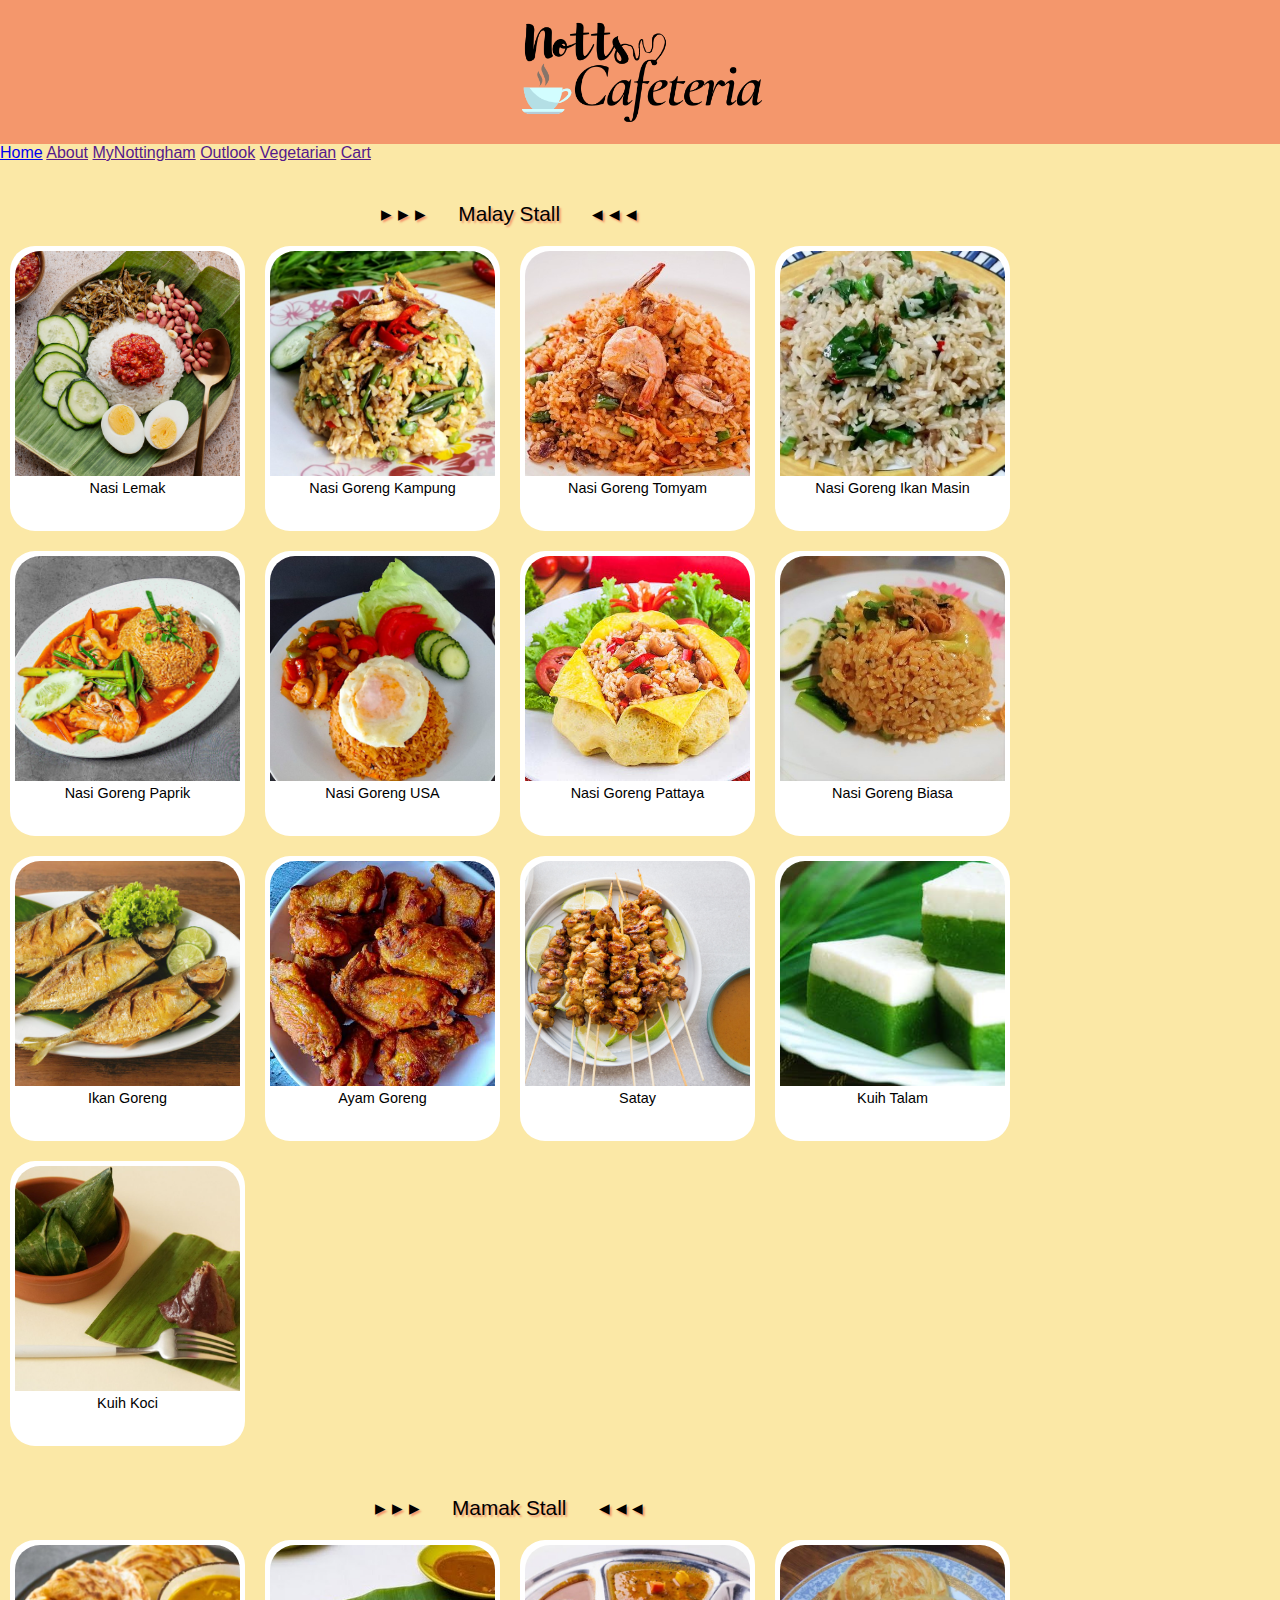
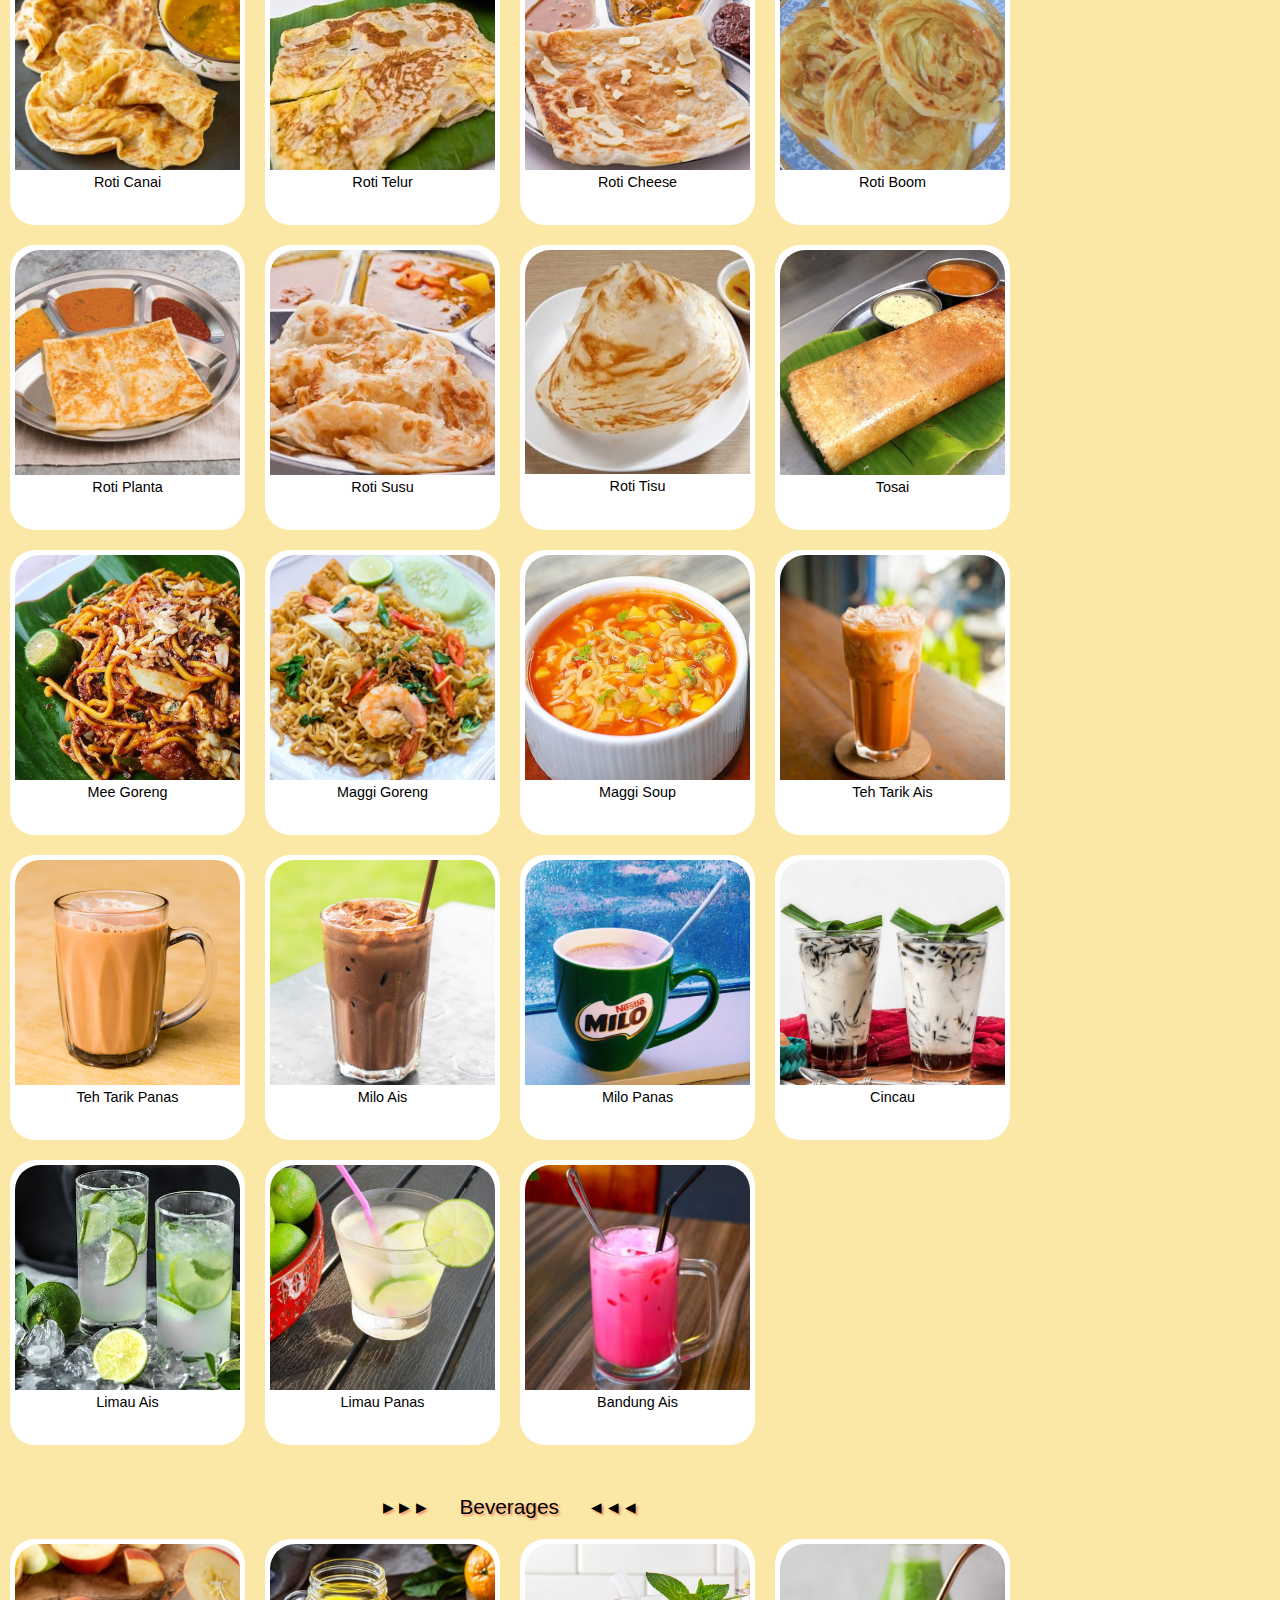
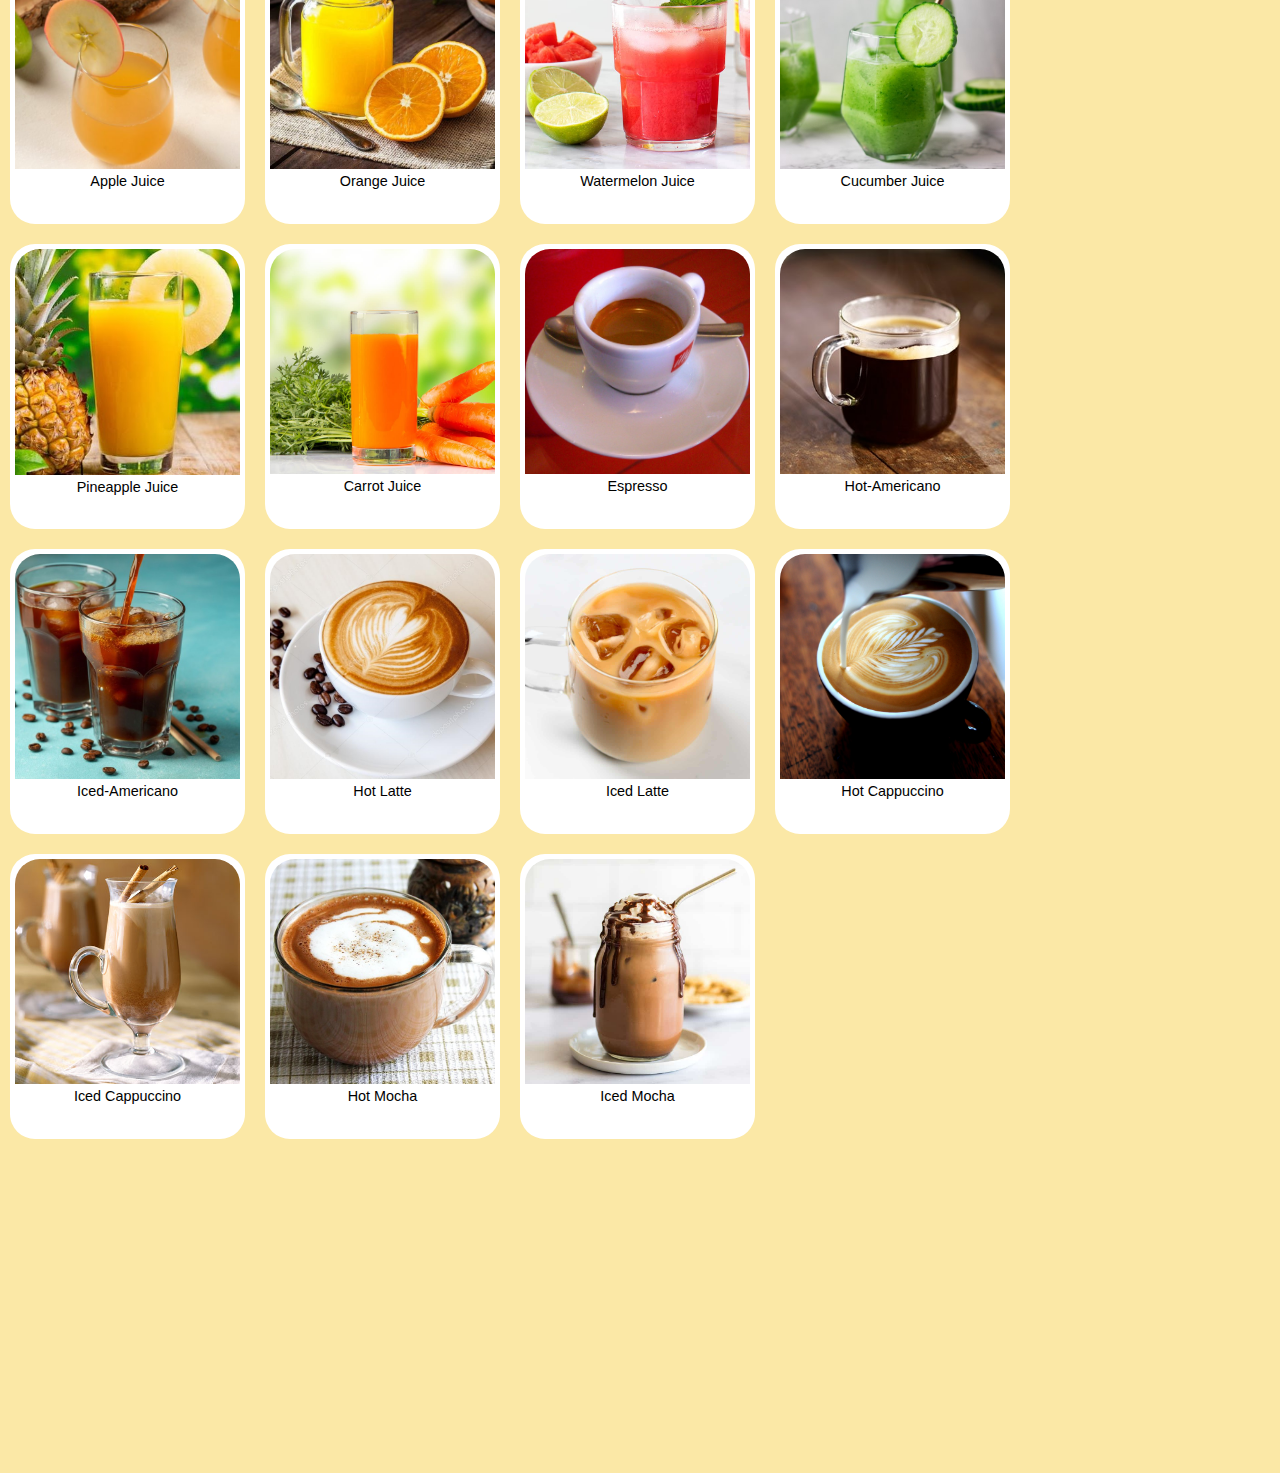
==== website/nottsCafeteria.html @ 28d0b176 "Add files via upload" ====
<!DOCTYPE html>

<html>

<meta charset="utf-8">
<meta name="keywords" content="">
<meta name="description" content="">
<meta name="author" content="White Pandas">
<meta name="viewport" content="width=device-width, initial-scale=1.0">
<link rel="stylesheet" href="nottsHome.css">
<link rel="stylesheet" href="https://cdnjs.cloudflare.com/ajax/libs/font-awesome/4.7.0/css/font-awesome.min.css">

<head>
	<title>Notts-Cafeteria - Home</title>
</head>

<body>
	
	<!-- header + logo starts from here -->
	
	<div id="header">
		<!-- <h1>Notts-Cafeteria</h1> -->
		<a href="nottsCafeteria.html"><img src="./images/z-logo.png"/></a>
	</div>
	
	<!-- header + logo ends here -->

	<nav>
		<a href="nottsCafeteria.html">Home</a>
		<a href="">About</a>
		<a href="">MyNottingham</a>
		<a href="">Outlook</a>
		<a href="">Vegetarian</a>
		<a href="">Cart</a>
	</nav>
	
	<!-- food catalogue starts from here -->
	
	<p class="container-title">&#9656; &#9656; &#9656; &emsp; Malay Stall &emsp; &#9666; &#9666; &#9666;</p>
	
	<div class="flex-container">
		<div class="items"><img src="./images/malay/nasi-lemak.jpg"/><p>Nasi Lemak</p></div>
		<div class="items"><img src="./images/malay/nasi-goreng-kampung.jpeg"/><p>Nasi Goreng Kampung</p></div>
		<div class="items"><img src="./images/malay/nasi-goreng-tomyam.jpg"/><p>Nasi Goreng Tomyam</p></div>
		<div class="items"><img src="./images/malay/nasi-goreng-ikan-masin.jpg"/><p>Nasi Goreng Ikan Masin</p></div>
		<div class="items"><img src="./images/malay/nasi-goreng-paprik.jpg"/><p>Nasi Goreng Paprik</p></div>
		<div class="items"><img src="./images/malay/nasi-goreng-usa.jpg"/><p>Nasi Goreng USA</p></div>
		<div class="items"><img src="./images/malay/nasi-goreng-pattaya.jpeg"/><p>Nasi Goreng Pattaya</p></div>
		<div class="items"><img src="./images/malay/nasi-goreng-biasa.jpg"/><p>Nasi Goreng Biasa</p></div>
		<div class="items"><img src="./images/malay/ikan-goreng.jpeg"/><p>Ikan Goreng</p></div>
		<div class="items"><img src="./images/malay/ayam-goreng.jpg"/><p>Ayam Goreng</p></div>
		<div class="items"><img src="./images/malay/satay.jpg"/><p>Satay</p></div>
		<div class="items"><img src="./images/malay/kuih-talam.jpg"/><p>Kuih Talam</p></div>
		<div class="items"><img src="./images/malay/kuih-koci.jpg"/><p>Kuih Koci</p></div>
	</div>
	
	<p class="container-title">&#9656; &#9656; &#9656; &emsp; Mamak Stall &emsp; &#9666; &#9666; &#9666;</p>
	
	<div class="flex-container">
		<div class="items"><img src="./images/mamak/roti-canai.jpg"/><p>Roti Canai</p></div>
		<div class="items"><img src="./images/mamak/roti-telur.jpg"/><p>Roti Telur</p></div>
		<div class="items"><img src="./images/mamak/roti-cheese.jpeg"/><p>Roti Cheese</p></div>
		<div class="items"><img src="./images/mamak/roti-boom.jpg"/><p>Roti Boom</p></div>
		<div class="items"><img src="./images/mamak/roti-planta.jpg"/><p>Roti Planta</p></div>		
		<div class="items"><img src="./images/mamak/roti-susu.jpeg"/><p>Roti Susu</p></div>		
		<div class="items"><img src="./images/mamak/roti-tisu.jpg"/><p>Roti Tisu</p></div>		
		<div class="items"><img src="./images/mamak/tosai.jpg"/><p>Tosai</p></div>
		<div class="items"><img src="./images/mamak/mee-goreng.jpg"/><p>Mee Goreng</p></div>
		<div class="items"><img src="./images/mamak/maggi-goreng.jpg"/><p>Maggi Goreng</p></div>		
		<div class="items"><img src="./images/mamak/maggi-soup.jpg"/><p>Maggi Soup</p></div>
		<div class="items"><img src="./images/mamak/teh-tarik-ais.jpg"/><p>Teh Tarik Ais</p></div>
		<div class="items"><img src="./images/mamak/teh-tarik-panas.png"/><p>Teh Tarik Panas</p></div>		
		<div class="items"><img src="./images/mamak/milo-ais.jpg"/><p>Milo Ais</p></div>
		<div class="items"><img src="./images/mamak/milo-panas.jpg"/><p>Milo Panas</p></div>
		<div class="items"><img src="./images/mamak/cincau.jpg"/><p>Cincau</p></div>
		<div class="items"><img src="./images/mamak/limau-ais.jpg"/><p>Limau Ais</p></div>
		<div class="items"><img src="./images/mamak/limau-panas.jpg"/><p>Limau Panas</p></div>
		<div class="items"><img src="./images/mamak/bandung-ais.jpg"/><p>Bandung Ais</p></div>
	</div>

	<p class="container-title">&#9656; &#9656; &#9656; &emsp; Beverages &emsp; &#9666; &#9666; &#9666;</p>
	
	<div class="flex-container">
		<div class="items"><img src="./images/beverages/apple-juice.jpg"/><p>Apple Juice</p></div>
		<div class="items"><img src="./images/beverages/orange-juice.jpg"/><p>Orange Juice</p></div>
		<div class="items"><img src="./images/beverages/watermelon-juice.jpg"/><p>Watermelon Juice</p></div>
		<div class="items"><img src="./images/beverages/cucumber-juice.jpg"/><p>Cucumber Juice</p></div>
		<div class="items"><img src="./images/beverages/pineapple-juice.jpg"/><p>Pineapple Juice</p></div>
		<div class="items"><img src="./images/beverages/carrot-juice.jpg"/><p>Carrot Juice</p></div>
		<div class="items"><img src="./images/beverages/espresso.jpg"/><p>Espresso</p></div>
		<div class="items"><img src="./images/beverages/hot-americano.jpg"/><p>Hot-Americano</p></div>
		<div class="items"><img src="./images/beverages/iced-americano.jpg"/><p>Iced-Americano</p></div>
		<div class="items"><img src="./images/beverages/hot-latte.jpg"/><p>Hot Latte</p></div>
		<div class="items"><img src="./images/beverages/iced-latte.jpeg"/><p>Iced Latte</p></div>
		<div class="items"><img src="./images/beverages/hot-cappuccino.jpg"/><p>Hot Cappuccino</p></div>
		<div class="items"><img src="./images/beverages/iced-cappuccino.jpg"/><p>Iced Cappuccino</p></div>
		<div class="items"><img src="./images/beverages/hot-mocha.jpg"/><p>Hot Mocha</p></div>
		<div class="items"><img src="./images/beverages/iced-mocha.jpg"/><p>Iced Mocha</p></div>
	</div>	
	
	<!-- food catalogue ends here -->

	<br><br><br><br><br><br><br><br><br>
	<br><br><br><br><br><br><br><br><br>

</body>

</html>
---- website/nottsHome.css ----
/*
Colours: 
Yellow: #fbe8a6
Orange: #f4976c
Dark Blue: #303c6c
Faded Blue: #b4dfe5
Light Blue: #d2fdff
*/

* {
	margin: 0;
	padding: 0;
	font-family: verdana, sans-serif;
}

html, body {
	height: 100%;	
	width: 100%;
}

body {
	background-color: #fbe8a6;
}

#header {
	background-color: #f4976c;
	padding: 10px;
	text-align: center;
}

/*
h1{
	font-size: 150%;
	font-style: italic;
	font-family: copperplate, serif;
}
*/

#header img {
	height: 120px;
	cursor: pointer;
}

.container-title {
	width: 78%;
	text-align: center;
	margin-top: 30px;
	padding: 10px;
	font-size: 130%;
	text-shadow: 2px 2px 2px #f4976c;
}

.flex-container {
	width: 81%;
	display: flex;
	flex-wrap: wrap;
}

.flex-container div {
	background-color: white;
	width: 225px;
	height: 275px;
	margin: 10px;
	padding: 5px;
	border-radius: 25px;
	text-align: center;
}

.items img {
	width: 100%;
	border-radius: 25px 25px 0px 0px;
}

.items p {
	width: 100%;
	height: 17%;
	border-radius: 0px 0px 25px 25px;
	background-color: white;
	font-size: 90%;
	user-select: none;
}
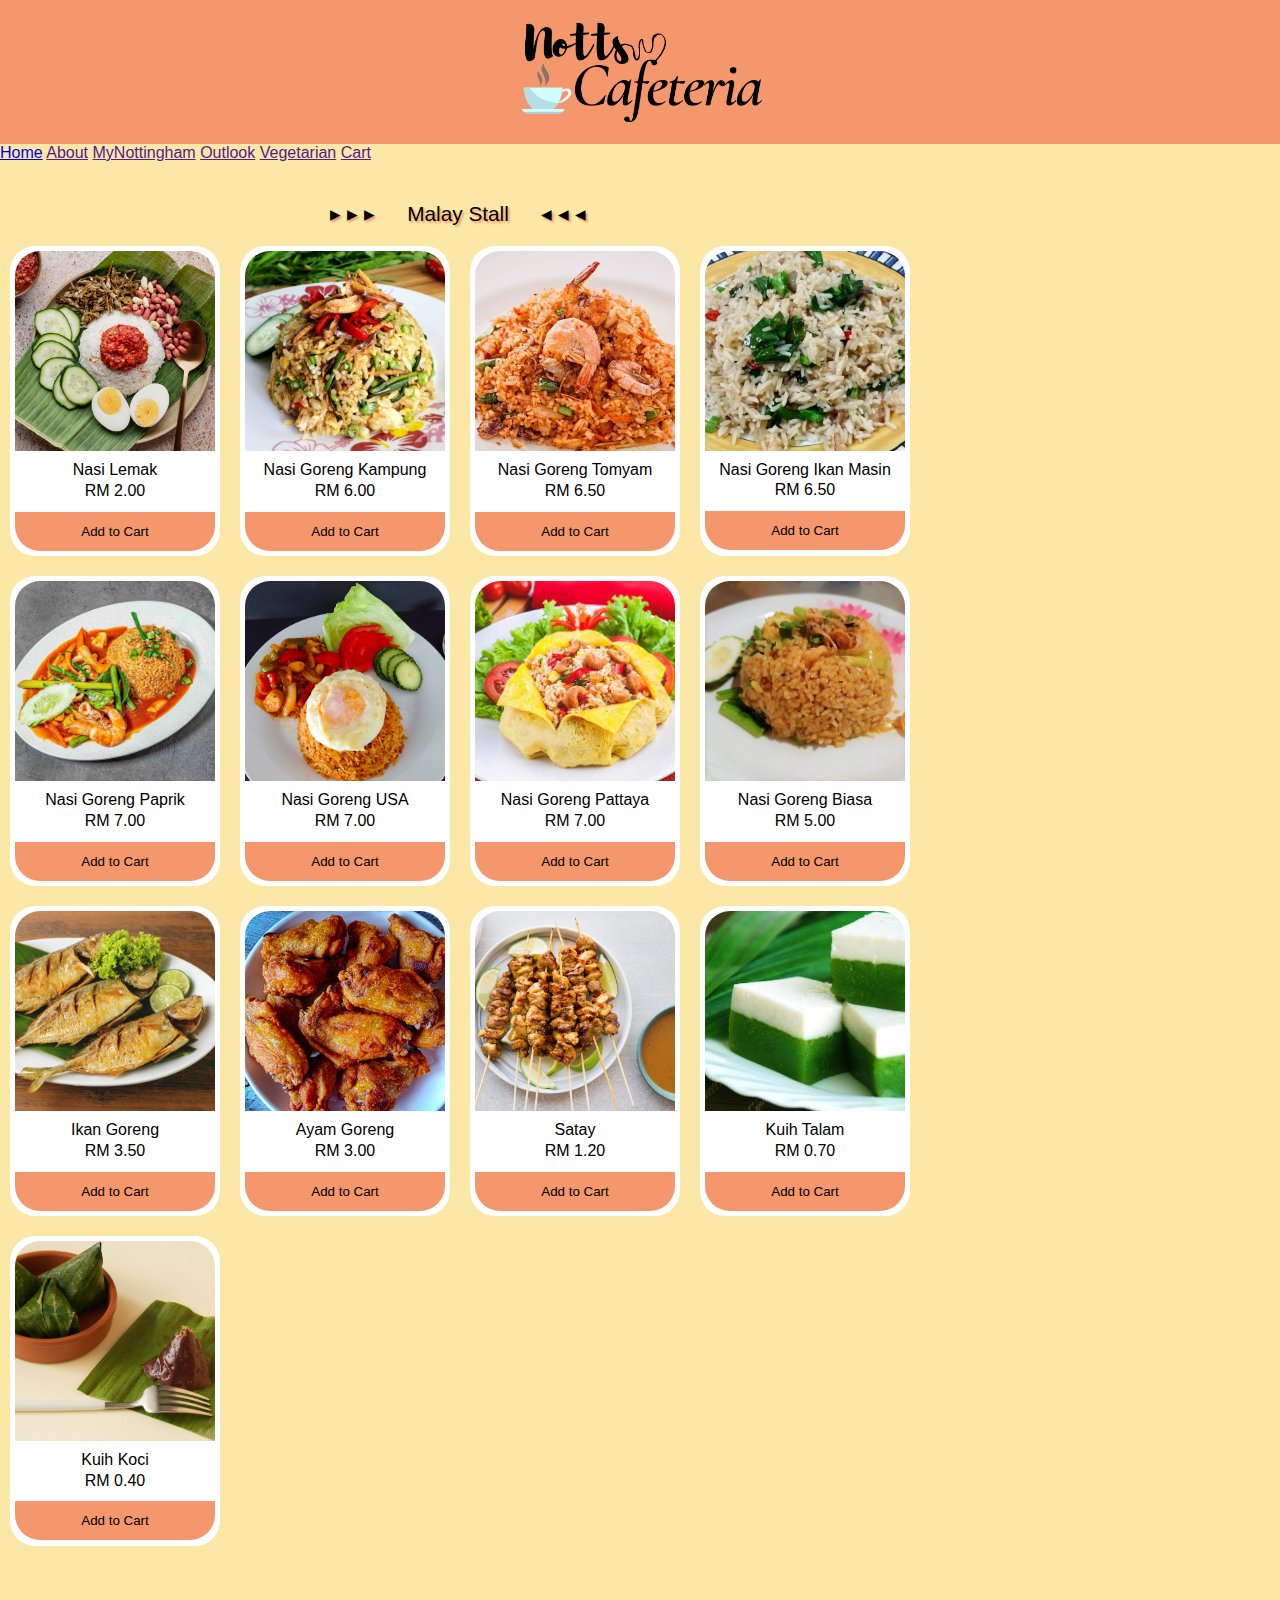
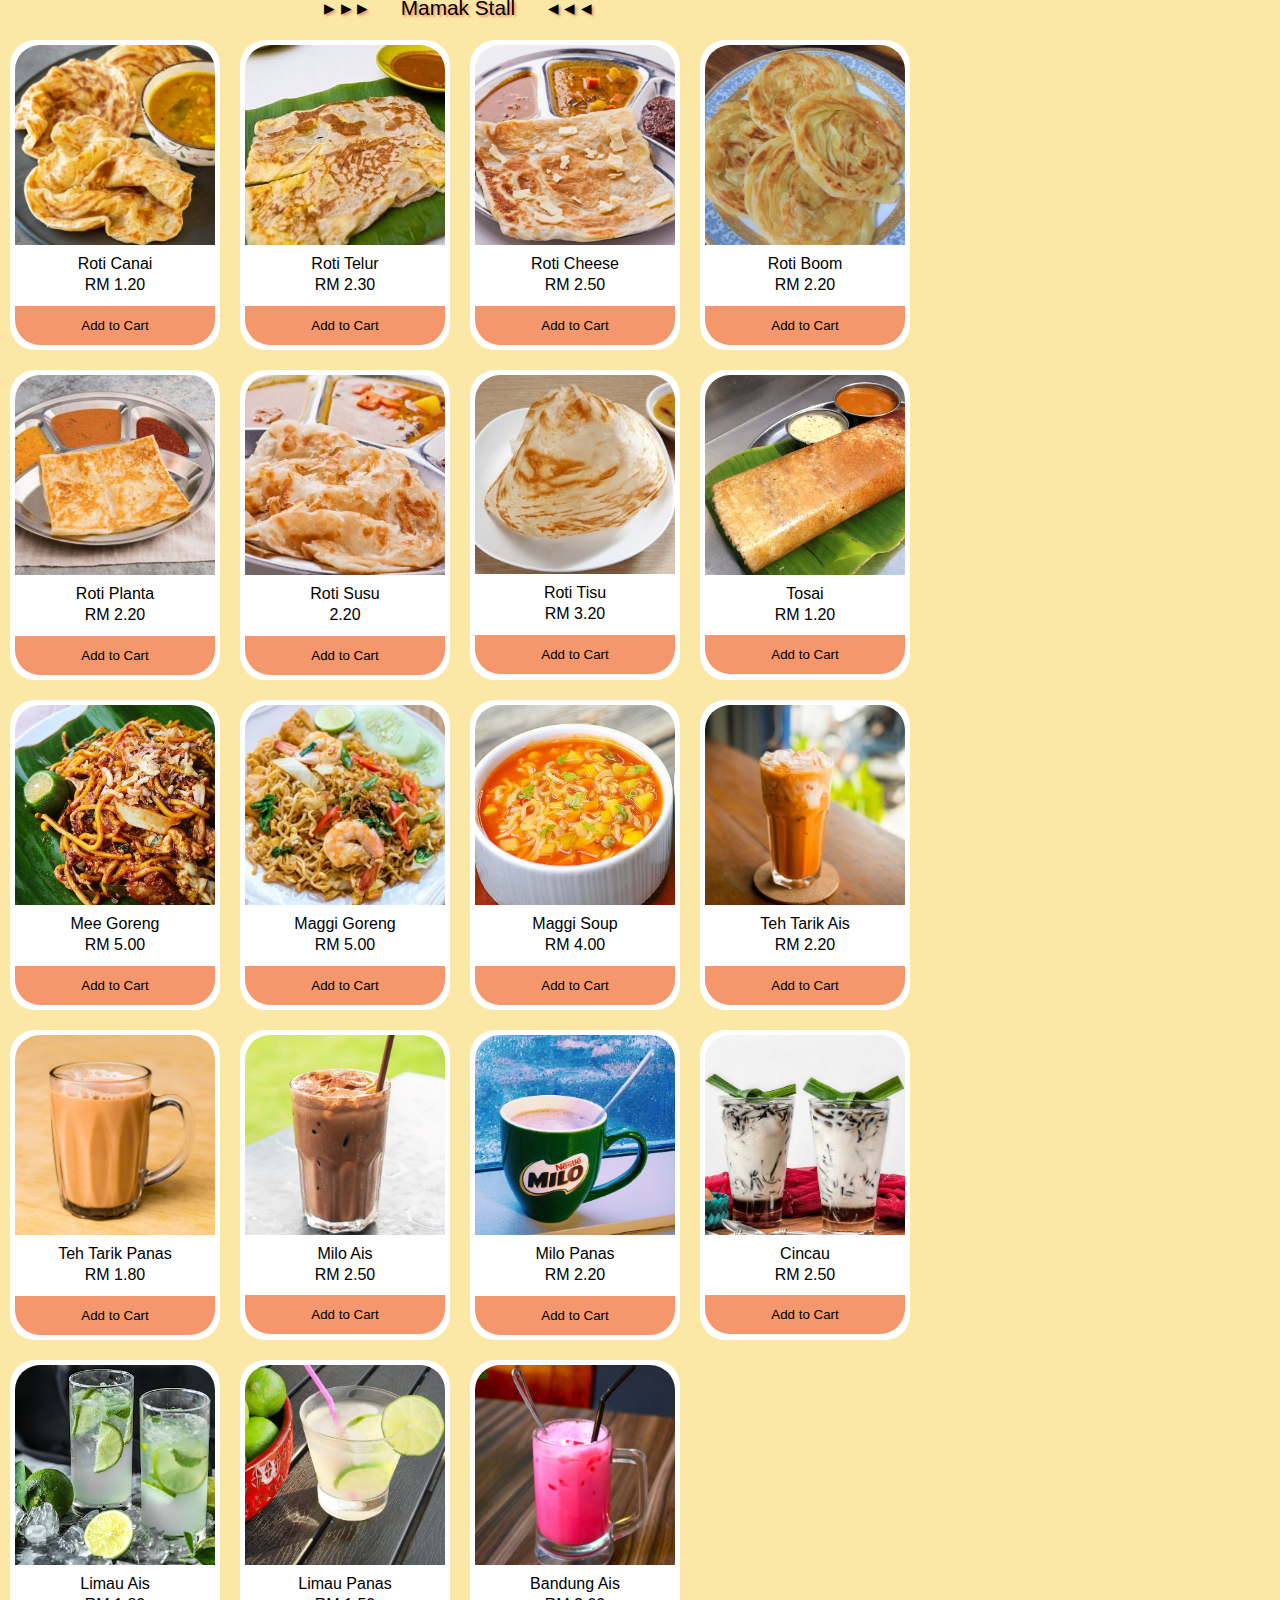
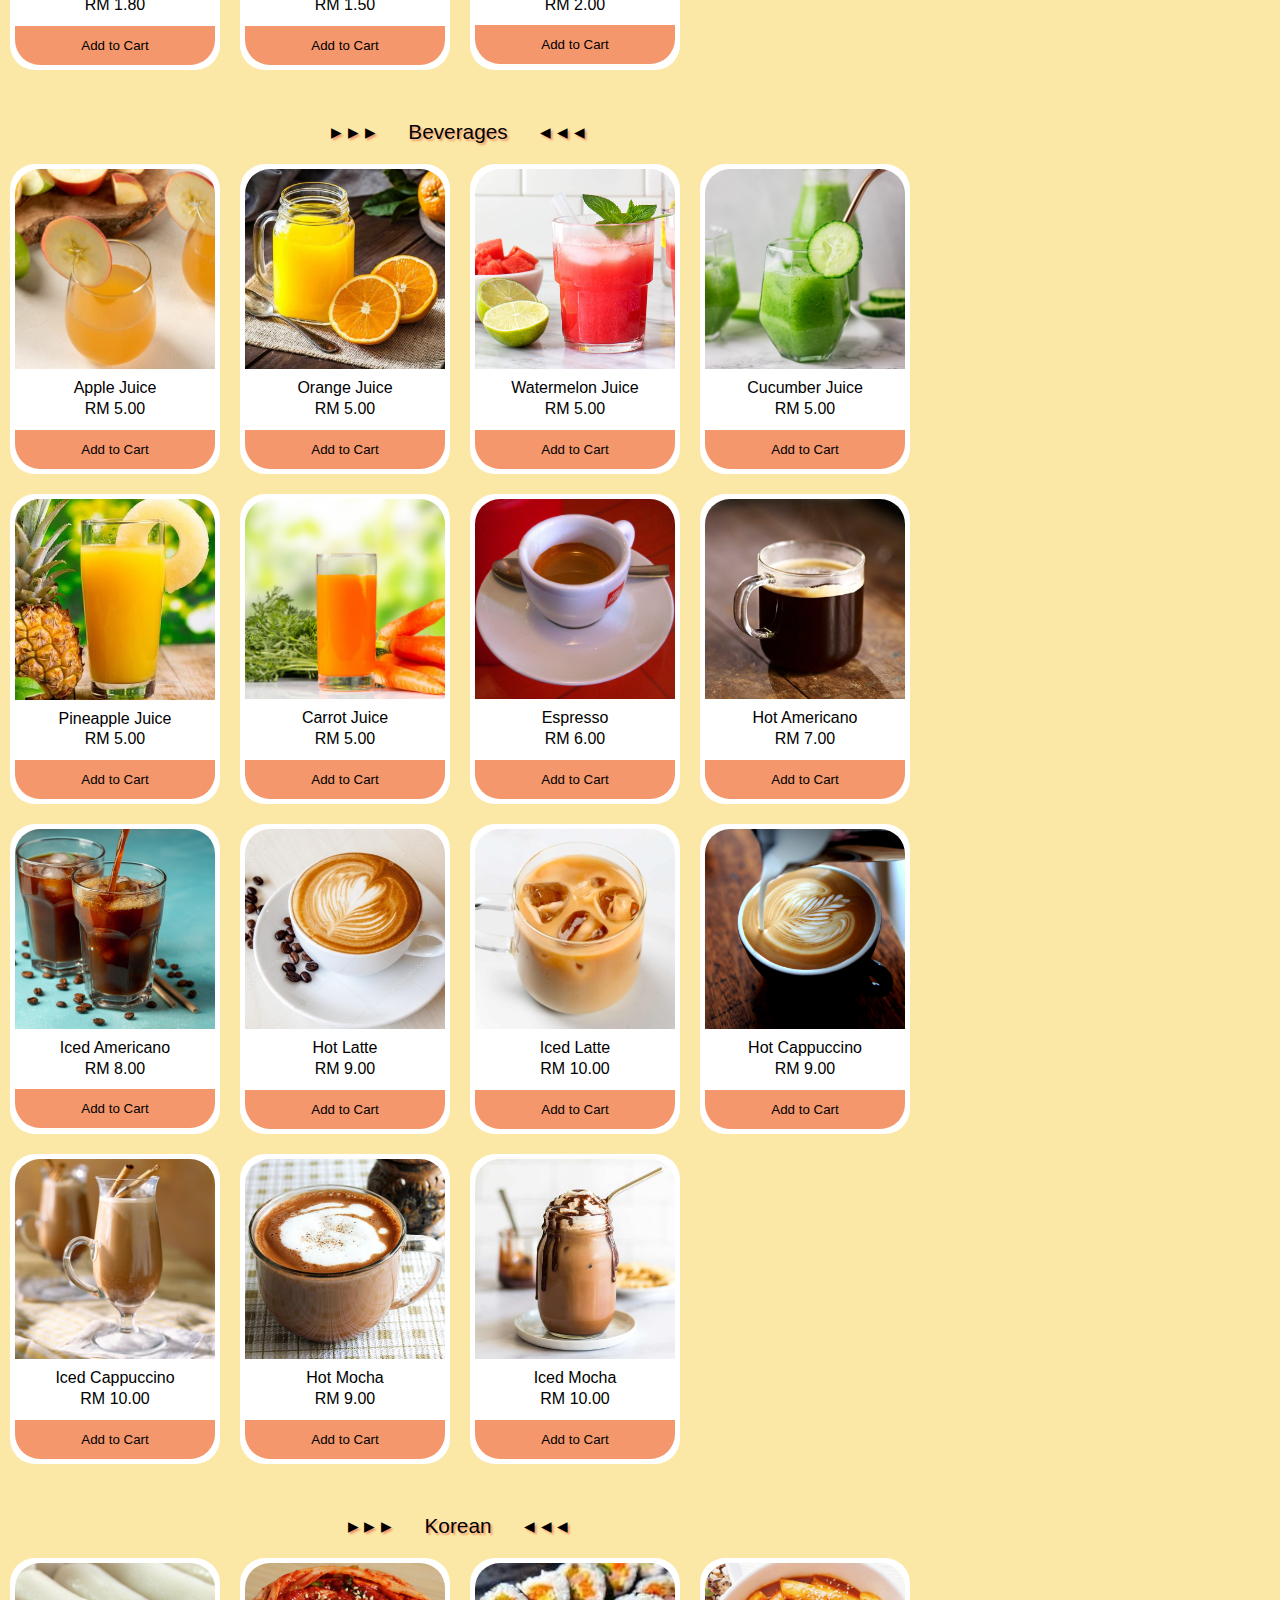
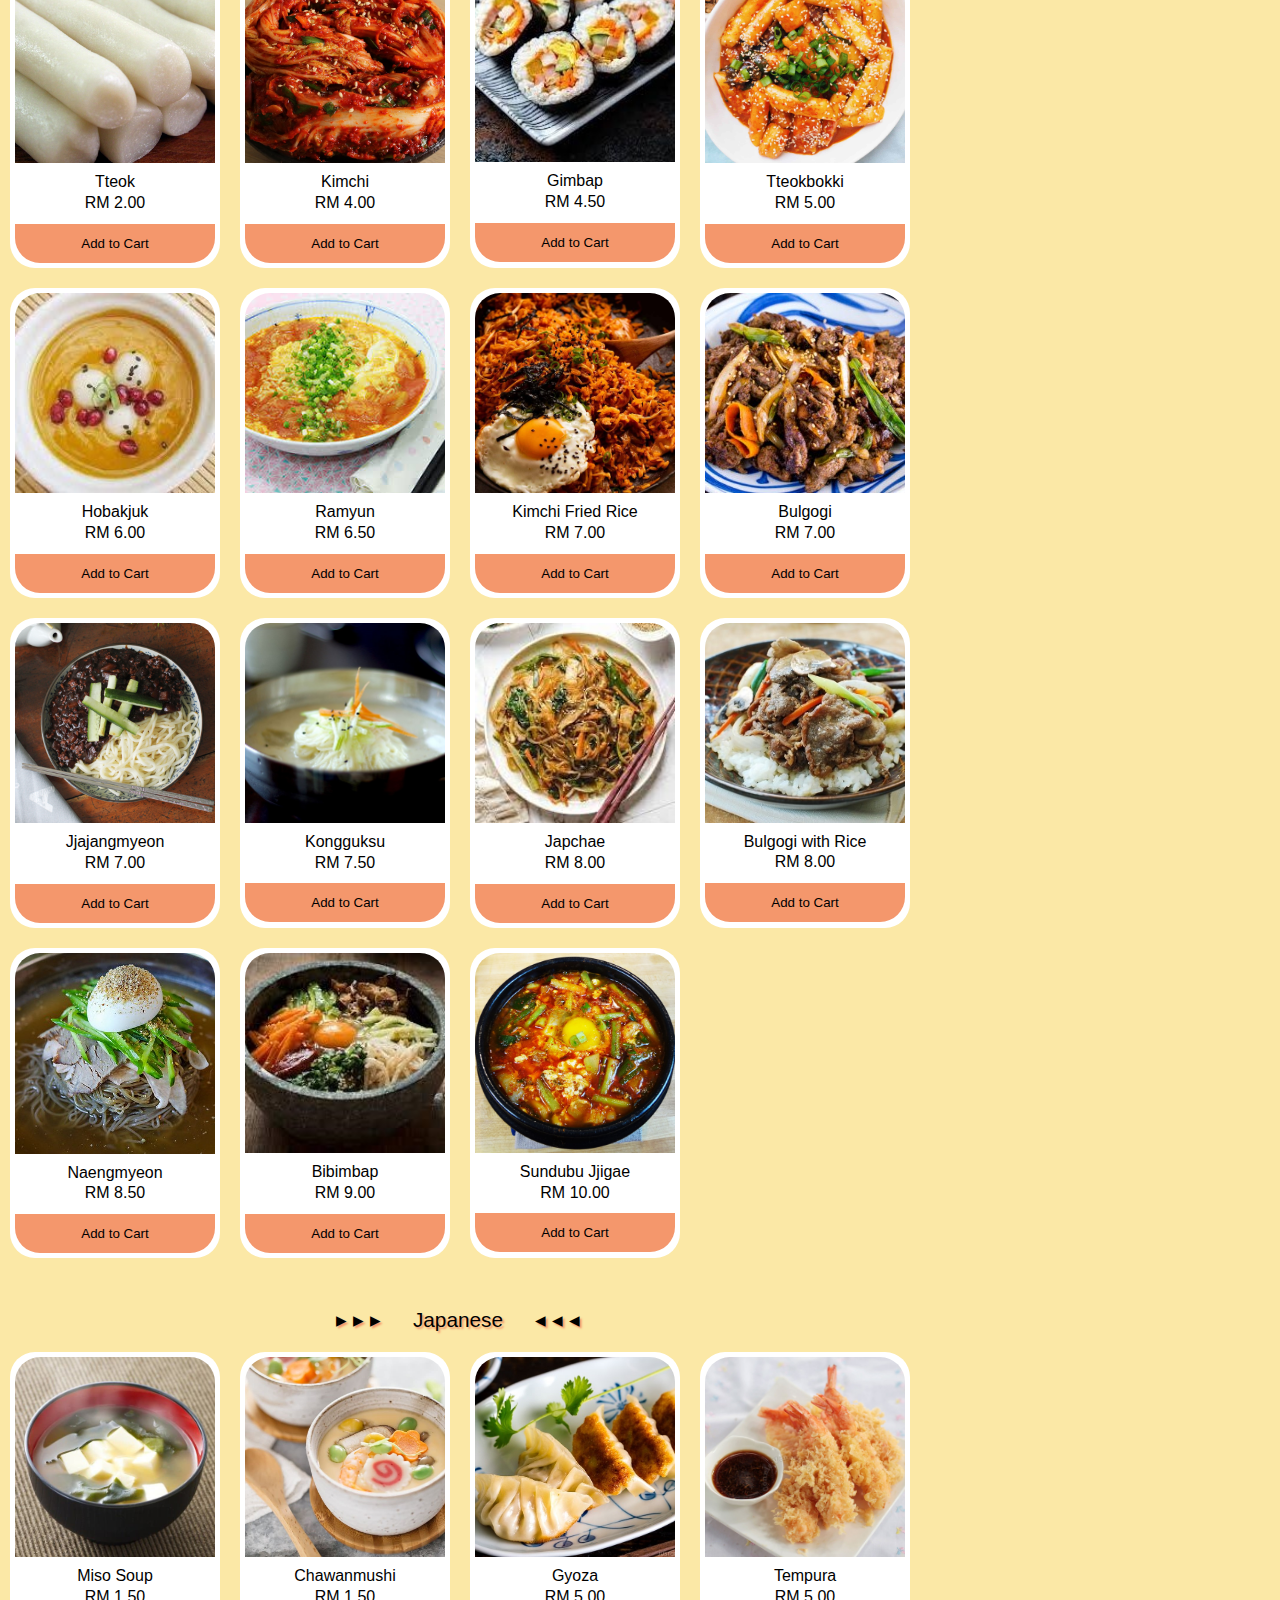
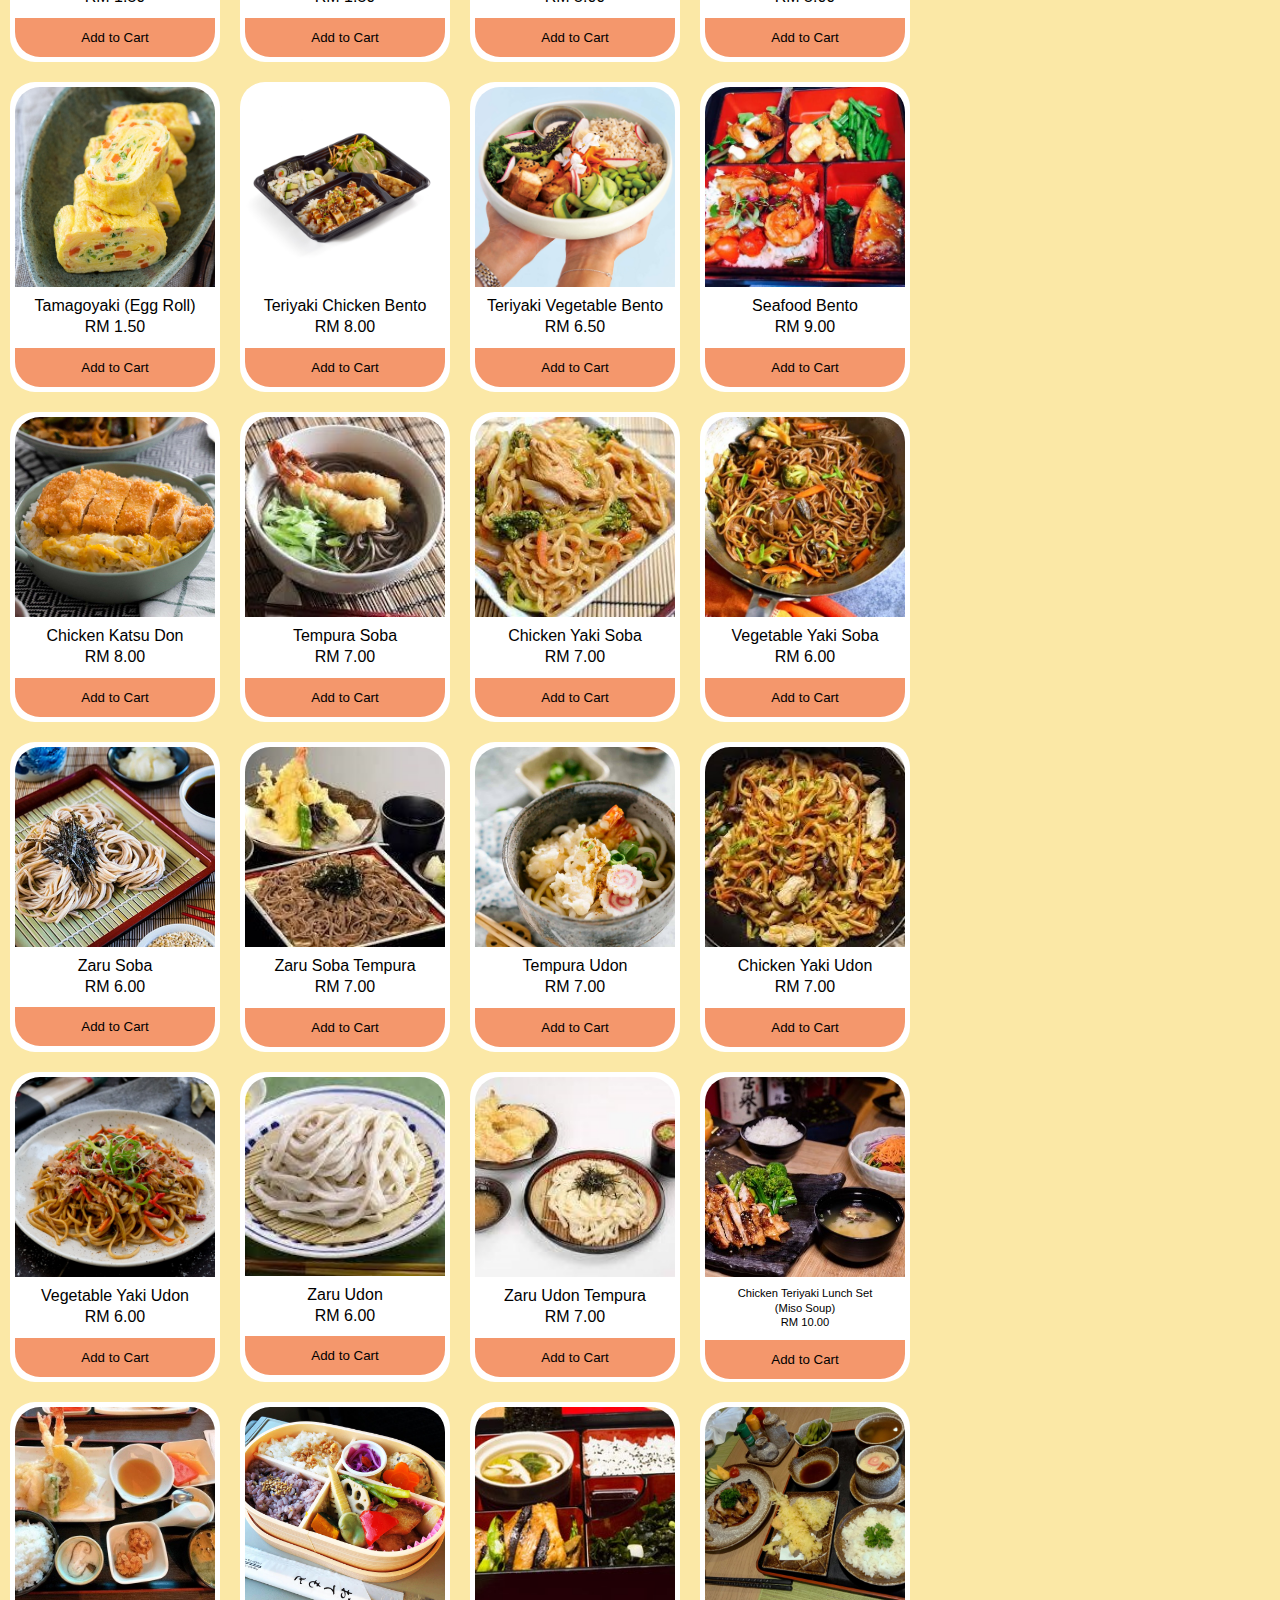
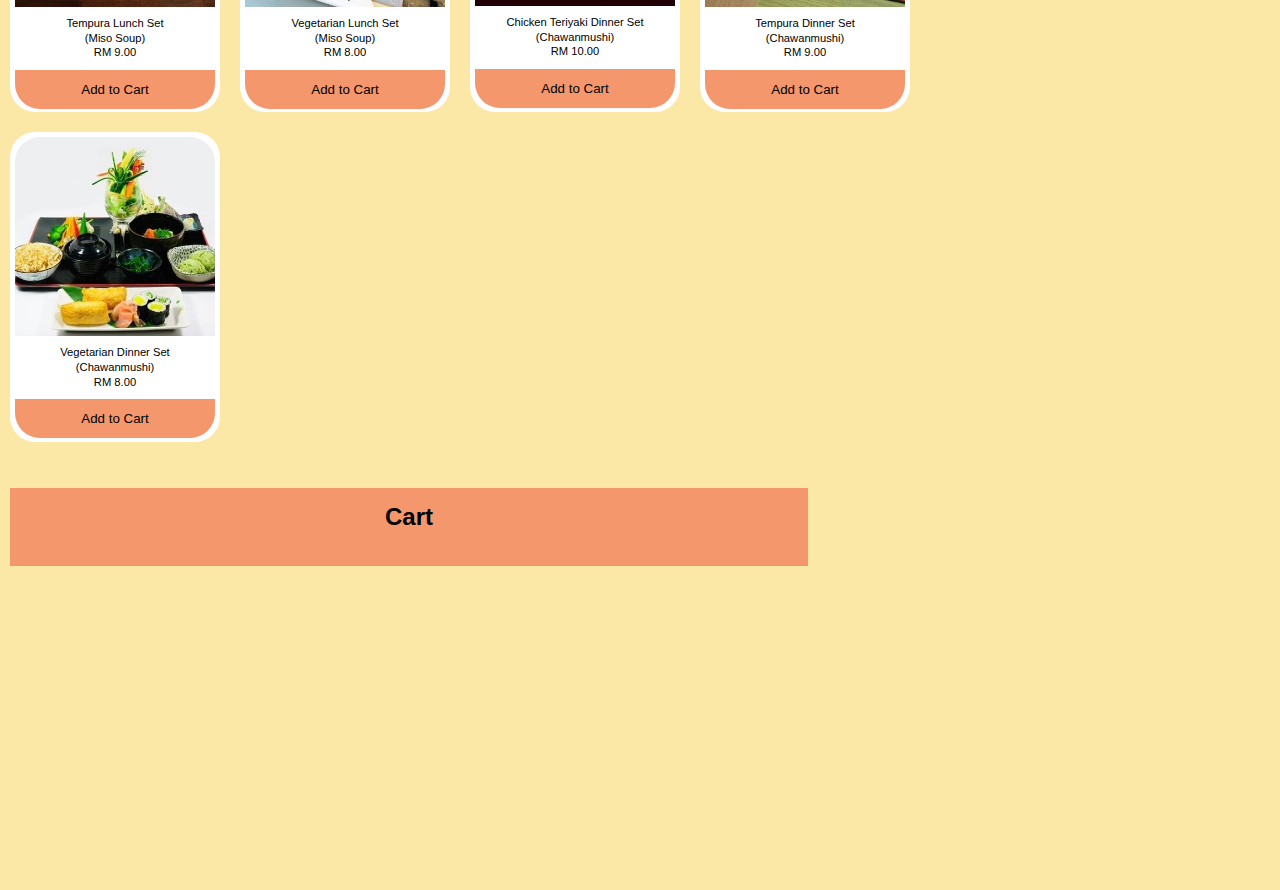
==== commit 0de391f4: "Add files via upload" ====
--- a/website/nottsCafeteria.html
+++ b/website/nottsCafeteria.html
@@ -15,6 +15,8 @@
 </head>
 
 <body>
+
+	<a id="top"></a>
 	
 	<!-- header + logo starts from here -->
 	
@@ -34,74 +36,141 @@
 		<a href="">Cart</a>
 	</nav>
 	
+	<button id="back2top" onclick="smoothScrollToTop()"><p>Back To<br>Top</p></button>
+	
 	<!-- food catalogue starts from here -->
 	
 	<p class="container-title">&#9656; &#9656; &#9656; &emsp; Malay Stall &emsp; &#9666; &#9666; &#9666;</p>
 	
 	<div class="flex-container">
-		<div class="items"><img src="./images/malay/nasi-lemak.jpg"/><p>Nasi Lemak</p></div>
-		<div class="items"><img src="./images/malay/nasi-goreng-kampung.jpeg"/><p>Nasi Goreng Kampung</p></div>
-		<div class="items"><img src="./images/malay/nasi-goreng-tomyam.jpg"/><p>Nasi Goreng Tomyam</p></div>
-		<div class="items"><img src="./images/malay/nasi-goreng-ikan-masin.jpg"/><p>Nasi Goreng Ikan Masin</p></div>
-		<div class="items"><img src="./images/malay/nasi-goreng-paprik.jpg"/><p>Nasi Goreng Paprik</p></div>
-		<div class="items"><img src="./images/malay/nasi-goreng-usa.jpg"/><p>Nasi Goreng USA</p></div>
-		<div class="items"><img src="./images/malay/nasi-goreng-pattaya.jpeg"/><p>Nasi Goreng Pattaya</p></div>
-		<div class="items"><img src="./images/malay/nasi-goreng-biasa.jpg"/><p>Nasi Goreng Biasa</p></div>
-		<div class="items"><img src="./images/malay/ikan-goreng.jpeg"/><p>Ikan Goreng</p></div>
-		<div class="items"><img src="./images/malay/ayam-goreng.jpg"/><p>Ayam Goreng</p></div>
-		<div class="items"><img src="./images/malay/satay.jpg"/><p>Satay</p></div>
-		<div class="items"><img src="./images/malay/kuih-talam.jpg"/><p>Kuih Talam</p></div>
-		<div class="items"><img src="./images/malay/kuih-koci.jpg"/><p>Kuih Koci</p></div>
+		<div class="items"><img src="./images/malay/nasi-lemak.jpg"/><p>Nasi Lemak<br>RM 2.00</p><button class="toCart" data-name="Nasi Lemak" data-price="RM 2.00">Add to Cart</button></div>
+		<div class="items"><img src="./images/malay/nasi-goreng-kampung.jpeg"/><p>Nasi Goreng Kampung<br>RM 6.00</p><button class="toCart" data-name="Nasi Goreng Kampung" data-price="RM 6.00">Add to Cart</button></div>
+		<div class="items"><img src="./images/malay/nasi-goreng-tomyam.jpg"/><p>Nasi Goreng Tomyam<br>RM 6.50</p><button class="toCart" data-name="Nasi Goreng Tomyam" data-price="RM 6.50">Add to Cart</button></div>
+		<div class="items"><img src="./images/malay/nasi-goreng-ikan-masin.jpg"/><p>Nasi Goreng Ikan Masin<br>RM 6.50</p><button class="toCart" data-name="Nasi Goreng Ikan Masin" data-price="RM 6.50">Add to Cart</button></div>
+		<div class="items"><img src="./images/malay/nasi-goreng-paprik.jpg"/><p>Nasi Goreng Paprik<br>RM 7.00</p><button class="toCart" data-name="Nasi Goreng Paprik" data-price="RM 7.00">Add to Cart</button></div>
+		<div class="items"><img src="./images/malay/nasi-goreng-usa.jpg"/><p>Nasi Goreng USA<br>RM 7.00</p><button class="toCart" data-name="Nasi Goreng USA" data-price="RM 7.00">Add to Cart</button></div>
+		<div class="items"><img src="./images/malay/nasi-goreng-pattaya.jpeg"/><p>Nasi Goreng Pattaya<br>RM 7.00</p><button class="toCart" data-name="Nasi Goreng Pattaya" data-price="RM 7.00">Add to Cart</button></div>
+		<div class="items"><img src="./images/malay/nasi-goreng-biasa.jpg"/><p>Nasi Goreng Biasa<br>RM 5.00</p><button class="toCart" data-name="Nasi Goreng Biasa" data-price="RM 5.00">Add to Cart</button></div>
+		<div class="items"><img src="./images/malay/ikan-goreng.jpeg"/><p>Ikan Goreng<br>RM 3.50</p><button class="toCart" data-name="Ikan Goreng" data-price="RM 3.50">Add to Cart</button></div>
+		<div class="items"><img src="./images/malay/ayam-goreng.jpg"/><p>Ayam Goreng<br>RM 3.00</p><button class="toCart" data-name="Ayam Goreng" data-price="RM 3.00">Add to Cart</button></div>
+		<div class="items"><img src="./images/malay/satay.jpg"/><p>Satay<br>RM 1.20</p><button class="toCart" data-name="Satay" data-price="RM 1.20">Add to Cart</button></div>
+		<div class="items"><img src="./images/malay/kuih-talam.jpg"/><p>Kuih Talam<br>RM 0.70</p><button class="toCart" data-name="Kuih Talam" data-price="RM 0.70">Add to Cart</button></div>
+		<div class="items"><img src="./images/malay/kuih-koci.jpg"/><p>Kuih Koci<br>RM 0.40</p><button class="toCart" data-name="Kuih Koci" data-price="RM 0.40">Add to Cart</button></div>
 	</div>
 	
 	<p class="container-title">&#9656; &#9656; &#9656; &emsp; Mamak Stall &emsp; &#9666; &#9666; &#9666;</p>
 	
 	<div class="flex-container">
-		<div class="items"><img src="./images/mamak/roti-canai.jpg"/><p>Roti Canai</p></div>
-		<div class="items"><img src="./images/mamak/roti-telur.jpg"/><p>Roti Telur</p></div>
-		<div class="items"><img src="./images/mamak/roti-cheese.jpeg"/><p>Roti Cheese</p></div>
-		<div class="items"><img src="./images/mamak/roti-boom.jpg"/><p>Roti Boom</p></div>
-		<div class="items"><img src="./images/mamak/roti-planta.jpg"/><p>Roti Planta</p></div>		
-		<div class="items"><img src="./images/mamak/roti-susu.jpeg"/><p>Roti Susu</p></div>		
-		<div class="items"><img src="./images/mamak/roti-tisu.jpg"/><p>Roti Tisu</p></div>		
-		<div class="items"><img src="./images/mamak/tosai.jpg"/><p>Tosai</p></div>
-		<div class="items"><img src="./images/mamak/mee-goreng.jpg"/><p>Mee Goreng</p></div>
-		<div class="items"><img src="./images/mamak/maggi-goreng.jpg"/><p>Maggi Goreng</p></div>		
-		<div class="items"><img src="./images/mamak/maggi-soup.jpg"/><p>Maggi Soup</p></div>
-		<div class="items"><img src="./images/mamak/teh-tarik-ais.jpg"/><p>Teh Tarik Ais</p></div>
-		<div class="items"><img src="./images/mamak/teh-tarik-panas.png"/><p>Teh Tarik Panas</p></div>		
-		<div class="items"><img src="./images/mamak/milo-ais.jpg"/><p>Milo Ais</p></div>
-		<div class="items"><img src="./images/mamak/milo-panas.jpg"/><p>Milo Panas</p></div>
-		<div class="items"><img src="./images/mamak/cincau.jpg"/><p>Cincau</p></div>
-		<div class="items"><img src="./images/mamak/limau-ais.jpg"/><p>Limau Ais</p></div>
-		<div class="items"><img src="./images/mamak/limau-panas.jpg"/><p>Limau Panas</p></div>
-		<div class="items"><img src="./images/mamak/bandung-ais.jpg"/><p>Bandung Ais</p></div>
+		<div class="items"><img src="./images/mamak/roti-canai.jpg"/><p>Roti Canai<br>RM 1.20</p><button class="toCart" data-name="Roti Canai" data-price="RM 1.20">Add to Cart</button></div>
+		<div class="items"><img src="./images/mamak/roti-telur.jpg"/><p>Roti Telur<br>RM 2.30</p><button class="toCart" data-name="Roti Telur" data-price="RM 2.30">Add to Cart</button></div>
+		<div class="items"><img src="./images/mamak/roti-cheese.jpeg"/><p>Roti Cheese<br>RM 2.50</p><button class="toCart" data-name="Roti Cheese" data-price="RM 2.50">Add to Cart</button></div>
+		<div class="items"><img src="./images/mamak/roti-boom.jpg"/><p>Roti Boom<br>RM 2.20</p><button class="toCart" data-name="Roti Boom" data-price="RM 2.20">Add to Cart</button></div>
+		<div class="items"><img src="./images/mamak/roti-planta.jpg"/><p>Roti Planta<br>RM 2.20</p><button class="toCart" data-name="Roti Planta" data-price="RM 2.20">Add to Cart</button></div>		
+		<div class="items"><img src="./images/mamak/roti-susu.jpeg"/><p>Roti Susu<br>2.20</p><button class="toCart" data-name="Roti Susu" data-price="RM 2.20">Add to Cart</button></div>		
+		<div class="items"><img src="./images/mamak/roti-tisu.jpg"/><p>Roti Tisu<br>RM 3.20</p><button class="toCart" data-name="Roti Tisu" data-price="RM 3.20">Add to Cart</button></div>		
+		<div class="items"><img src="./images/mamak/tosai.jpg"/><p>Tosai<br>RM 1.20</p><button class="toCart" data-name="Tosai" data-price="RM 1.20">Add to Cart</button></div>
+		<div class="items"><img src="./images/mamak/mee-goreng.jpg"/><p>Mee Goreng<br>RM 5.00</p><button class="toCart" data-name="Mee Goreng" data-price="RM 5.00">Add to Cart</button></div>
+		<div class="items"><img src="./images/mamak/maggi-goreng.jpg"/><p>Maggi Goreng<br>RM 5.00</p><button class="toCart" data-name="Maggi Goreng" data-price="RM 5.00">Add to Cart</button></div>		
+		<div class="items"><img src="./images/mamak/maggi-soup.jpg"/><p>Maggi Soup<br>RM 4.00</p><button class="toCart" data-name="Maggi Soup" data-price="RM 4.00">Add to Cart</button></div>
+		<div class="items"><img src="./images/mamak/teh-tarik-ais.jpg"/><p>Teh Tarik Ais<br>RM 2.20</p><button class="toCart" data-name="Teh Tarik Ais" data-price="RM 2.20">Add to Cart</button></div>
+		<div class="items"><img src="./images/mamak/teh-tarik-panas.png"/><p>Teh Tarik Panas<br>RM 1.80</p><button class="toCart" data-name="Teh Tarik Panas" data-price="RM 1.80">Add to Cart</button></div>		
+		<div class="items"><img src="./images/mamak/milo-ais.jpg"/><p>Milo Ais<br>RM 2.50</p><button class="toCart" data-name="Milo Ais" data-price="RM 2.50">Add to Cart</button></div>
+		<div class="items"><img src="./images/mamak/milo-panas.jpg"/><p>Milo Panas<br>RM 2.20</p><button class="toCart" data-name="Milo Panas" data-price="RM 2.20">Add to Cart</button></div>
+		<div class="items"><img src="./images/mamak/cincau.jpg"/><p>Cincau<br>RM 2.50</p><button class="toCart" data-name="Cincau" data-price="RM 2.50">Add to Cart</button></div>
+		<div class="items"><img src="./images/mamak/limau-ais.jpg"/><p>Limau Ais<br>RM 1.80</p><button class="toCart" data-name="Limau Ais" data-price="RM 1.80">Add to Cart</button></div>
+		<div class="items"><img src="./images/mamak/limau-panas.jpg"/><p>Limau Panas<br>RM 1.50</p><button class="toCart" data-name="Limau Panas" data-price="RM 1.50">Add to Cart</button></div>
+		<div class="items"><img src="./images/mamak/bandung-ais.jpg"/><p>Bandung Ais<br>RM 2.00</p><button class="toCart" data-name="Bandung Ais" data-price="RM 2.00">Add to Cart</button></div>
 	</div>
 
 	<p class="container-title">&#9656; &#9656; &#9656; &emsp; Beverages &emsp; &#9666; &#9666; &#9666;</p>
 	
 	<div class="flex-container">
-		<div class="items"><img src="./images/beverages/apple-juice.jpg"/><p>Apple Juice</p></div>
-		<div class="items"><img src="./images/beverages/orange-juice.jpg"/><p>Orange Juice</p></div>
-		<div class="items"><img src="./images/beverages/watermelon-juice.jpg"/><p>Watermelon Juice</p></div>
-		<div class="items"><img src="./images/beverages/cucumber-juice.jpg"/><p>Cucumber Juice</p></div>
-		<div class="items"><img src="./images/beverages/pineapple-juice.jpg"/><p>Pineapple Juice</p></div>
-		<div class="items"><img src="./images/beverages/carrot-juice.jpg"/><p>Carrot Juice</p></div>
-		<div class="items"><img src="./images/beverages/espresso.jpg"/><p>Espresso</p></div>
-		<div class="items"><img src="./images/beverages/hot-americano.jpg"/><p>Hot-Americano</p></div>
-		<div class="items"><img src="./images/beverages/iced-americano.jpg"/><p>Iced-Americano</p></div>
-		<div class="items"><img src="./images/beverages/hot-latte.jpg"/><p>Hot Latte</p></div>
-		<div class="items"><img src="./images/beverages/iced-latte.jpeg"/><p>Iced Latte</p></div>
-		<div class="items"><img src="./images/beverages/hot-cappuccino.jpg"/><p>Hot Cappuccino</p></div>
-		<div class="items"><img src="./images/beverages/iced-cappuccino.jpg"/><p>Iced Cappuccino</p></div>
-		<div class="items"><img src="./images/beverages/hot-mocha.jpg"/><p>Hot Mocha</p></div>
-		<div class="items"><img src="./images/beverages/iced-mocha.jpg"/><p>Iced Mocha</p></div>
-	</div>	
+		<div class="items"><img src="./images/beverages/apple-juice.jpg"/><p>Apple Juice<br>RM 5.00</p><button class="toCart" data-name="Apple Juice" data-price="RM 5.00">Add to Cart</button></div>
+		<div class="items"><img src="./images/beverages/orange-juice.jpg"/><p>Orange Juice<br>RM 5.00</p><button class="toCart" data-name="Orange Juice" data-price="RM 5.00">Add to Cart</button></div>
+		<div class="items"><img src="./images/beverages/watermelon-juice.jpg"/><p>Watermelon Juice<br>RM 5.00</p><button class="toCart" data-name="Watermelon Juice" data-price="RM 5.00">Add to Cart</button></div>
+		<div class="items"><img src="./images/beverages/cucumber-juice.jpg"/><p>Cucumber Juice<br>RM 5.00</p><button class="toCart" data-name="Cucumber Juice" data-price="RM 5.00">Add to Cart</button></div>
+		<div class="items"><img src="./images/beverages/pineapple-juice.jpg"/><p>Pineapple Juice<br>RM 5.00</p><button class="toCart" data-name="Pineapple Juice" data-price="RM 5.00">Add to Cart</button></div>
+		<div class="items"><img src="./images/beverages/carrot-juice.jpg"/><p>Carrot Juice<br>RM 5.00</p><button class="toCart" data-name="Carrot Juice" data-price="RM 5.00">Add to Cart</button></div>
+		<div class="items"><img src="./images/beverages/espresso.jpg"/><p>Espresso<br>RM 6.00</p><button class="toCart" data-name="Espresso" data-price="RM 6.00">Add to Cart</button></div>
+		<div class="items"><img src="./images/beverages/hot-americano.jpg"/><p>Hot Americano<br>RM 7.00</p><button class="toCart" data-name="Hot Americano" data-price="RM 7.00">Add to Cart</button></div>
+		<div class="items"><img src="./images/beverages/iced-americano.jpg"/><p>Iced Americano<br>RM 8.00</p><button class="toCart" data-name="Iced Americano" data-price="RM 8.00">Add to Cart</button></div>
+		<div class="items"><img src="./images/beverages/hot-latte.jpg"/><p>Hot Latte<br>RM 9.00</p><button class="toCart" data-name="Hot Latte" data-price="RM 9.00">Add to Cart</button></div>
+		<div class="items"><img src="./images/beverages/iced-latte.jpeg"/><p>Iced Latte<br>RM 10.00</p><button class="toCart" data-name="Iced Latte" data-price="RM 10.00">Add to Cart</button></div>
+		<div class="items"><img src="./images/beverages/hot-cappuccino.jpg"/><p>Hot Cappuccino<br>RM 9.00</p><button class="toCart" data-name="Hot Cappuccino" data-price="RM 9.00">Add to Cart</button></div>
+		<div class="items"><img src="./images/beverages/iced-cappuccino.jpg"/><p>Iced Cappuccino<br>RM 10.00</p><button class="toCart" data-name="Iced Cappuccino" data-price="RM 10.00">Add to Cart</button></div>
+		<div class="items"><img src="./images/beverages/hot-mocha.jpg"/><p>Hot Mocha<br>RM 9.00</p><button class="toCart" data-name="Hot Mocha" data-price="RM 9.00">Add to Cart</button></div>
+		<div class="items"><img src="./images/beverages/iced-mocha.jpg"/><p>Iced Mocha<br>RM 10.00</p><button class="toCart" data-name="Iced Mocha" data-price="RM 10.00">Add to Cart</button></div>
+	</div>
+
+	<p class="container-title">&#9656; &#9656; &#9656; &emsp; Korean &emsp; &#9666; &#9666; &#9666;</p>
+	
+	<div class="flex-container">
+		<div class="items"><img src="./images/korean/tteok.jpg"/><p>Tteok<br>RM 2.00</p><button class="toCart" data-name="Tteok" data-price="RM 2.00">Add to Cart</button></div>
+		<div class="items"><img src="./images/korean/kimchi.jpg"/><p>Kimchi<br>RM 4.00</p><button class="toCart" data-name="Kimchi" data-price="RM 4.00">Add to Cart</button></div>
+		<div class="items"><img src="./images/korean/gimbap.jpg"/><p>Gimbap<br>RM 4.50</p><button class="toCart" data-name="Gimbap" data-price="RM 4.50">Add to Cart</button></div>
+		<div class="items"><img src="./images/korean/tteokbokki.jpg"/><p>Tteokbokki<br>RM 5.00</p><button class="toCart" data-name="Tteokbokki" data-price="RM 5.00">Add to Cart</button></div>
+		<div class="items"><img src="./images/korean/hobakjuk.jpg"/><p>Hobakjuk<br>RM 6.00</p><button class="toCart" data-name="Hobakjuk" data-price="RM 6.00">Add to Cart</button></div>
+		<div class="items"><img src="./images/korean/ramyun.jpg"/><p>Ramyun<br>RM 6.50</p><button class="toCart" data-name="Ramyun" data-price="RM 6.50">Add to Cart</button></div>
+		<div class="items"><img src="./images/korean/kimchi-fried-rice.jpg"/><p>Kimchi Fried Rice<br>RM 7.00</p><button class="toCart" data-name="Kimchi Fried Rice" data-price="RM 7.00">Add to Cart</button></div>
+		<div class="items"><img src="./images/korean/bulgogi.jpg"/><p>Bulgogi<br>RM 7.00</p><button class="toCart" data-name="Bulgogi" data-price="RM 7.00">Add to Cart</button></div>
+		<div class="items"><img src="./images/korean/jjajangmyeon.jpg"/><p>Jjajangmyeon<br>RM 7.00</p><button class="toCart" data-name="Jjajangmyeon" data-price="RM 7.00">Add to Cart</button></div>
+		<div class="items"><img src="./images/korean/kongguksu.jpg"/><p>Kongguksu<br>RM 7.50</p><button class="toCart" data-name="Kongguksu" data-price="RM 7.50">Add to Cart</button></div>
+		<div class="items"><img src="./images/korean/japchae.jpg"/><p>Japchae<br>RM 8.00</p><button class="toCart" data-name="Japchae" data-price="RM 8.00">Add to Cart</button></div>
+		<div class="items"><img src="./images/korean/bulgogi-with-rice.jpg"/><p>Bulgogi with Rice<br>RM 8.00</p><button class="toCart" data-name="Bulgogi with Rice" data-price="RM 8.00">Add to Cart</button></div>
+		<div class="items"><img src="./images/korean/naengmyeon.jpg"/><p>Naengmyeon<br>RM 8.50</p><button class="toCart" data-name="Naengmyeon" data-price="RM 8.50">Add to Cart</button></div>
+		<div class="items"><img src="./images/korean/bibimbap.jpg"/><p>Bibimbap<br>RM 9.00</p><button class="toCart" data-name="Bibimbap" data-price="RM 9.00">Add to Cart</button></div>
+		<div class="items"><img src="./images/korean/sundubu-jjigae.jpg"/><p>Sundubu Jjigae<br>RM 10.00</p><button class="toCart" data-name="Sundubu Jjigae" data-price="RM 10.0 0">Add to Cart</button></div>
+	</div>
+	
+	<p class="container-title">&#9656; &#9656; &#9656; &emsp; Japanese &emsp; &#9666; &#9666; &#9666;</p>
+	
+	<div class="flex-container">
+		<div class="items"><img src="./images/japanese/miso-soup.jpeg"/><p>Miso Soup<br>RM 1.50</p><button class="toCart" data-name="Miso Soup" data-price="RM 1.50">Add to Cart</button></div>
+		<div class="items"><img src="./images/japanese/chawanmushi.jpg"/><p>Chawanmushi<br>RM 1.50</p><button class="toCart" data-name="Chawanmushi" data-price="RM 1.50">Add to Cart</button></div>
+		<div class="items"><img src="./images/japanese/gyoza.jpg"/><p>Gyoza<br>RM 5.00</p><button class="toCart" data-name="Gyoza" data-price="RM 5.00">Add to Cart</button></div>
+		<div class="items"><img src="./images/japanese/tempura.jpg"/><p>Tempura<br>RM 5.00</p><button class="toCart" data-name="Tempura" data-price="RM 5.00">Add to Cart</button></div>
+		<div class="items"><img src="./images/japanese/tamagoyaki.jpg"/><p>Tamagoyaki (Egg Roll)<br>RM 1.50</p><button class="toCart" data-name="Tamagoyaki (Egg Roll)" data-price="RM 1.50">Add to Cart</button></div>
+		<div class="items"><img src="./images/japanese/teriyaki-chicken-bento.jpg"/><p>Teriyaki Chicken Bento<br>RM 8.00</p><button class="toCart" data-name="Teriyaki Chicken Bento" data-price="RM 8.00">Add to Cart</button></div>
+		<div class="items"><img src="./images/japanese/teriyaki-vegetable-bento.jpg"/><p>Teriyaki Vegetable Bento<br>RM 6.50</p><button class="toCart" data-name="Teriyaki Vegetable Bento" data-price="RM 6.50">Add to Cart</button></div>
+		<div class="items"><img src="./images/japanese/seafood-bento.jpg"/><p>Seafood Bento<br>RM 9.00</p><button class="toCart" data-name="Seafood Bento" data-price="RM 9.00">Add to Cart</button></div>
+		<div class="items"><img src="./images/japanese/chicken-katsu-don.jpg"/><p>Chicken Katsu Don<br>RM 8.00</p><button class="toCart" data-name="Chicken Katsu Don" data-price="RM 8.00">Add to Cart</button></div>
+		<div class="items"><img src="./images/japanese/tempura-soba.jpg"/><p>Tempura Soba<br>RM 7.00</p><button class="toCart" data-name="Tempura Soba" data-price="RM 7.00">Add to Cart</button></div>
+		<div class="items"><img src="./images/japanese/chicken-yaki-soba.jpg"/><p>Chicken Yaki Soba<br>RM 7.00</p><button class="toCart" data-name="Chicken Yaki Soba" data-price="RM 7.00">Add to Cart</button></div>
+		<div class="items"><img src="./images/japanese/vegetable-yaki-soba.jpg"/><p>Vegetable Yaki Soba<br>RM 6.00</p><button class="toCart" data-name="Vegetable Yaki Soba" data-price="RM 6.00">Add to Cart</button></div>
+		<div class="items"><img src="./images/japanese/zaru-soba.jpg"/><p>Zaru Soba<br>RM 6.00</p><button class="toCart" data-name="Zaru Soba" data-price="RM 6.00">Add to Cart</button></div>
+		<div class="items"><img src="./images/japanese/zaru-soba-tempura.jpg"/><p>Zaru Soba Tempura<br>RM 7.00</p><button class="toCart" data-name="Zaru Soba Tempura" data-price="RM 7.00">Add to Cart</button></div>
+		<div class="items"><img src="./images/japanese/tempura-udon.jpg"/><p>Tempura Udon<br>RM 7.00</p><button class="toCart" data-name="Tempura Udon" data-price="RM 7.00">Add to Cart</button></div>
+		<div class="items"><img src="./images/japanese/chicken-yaki-udon.jpg"/><p>Chicken Yaki Udon<br>RM 7.00</p><button class="toCart" data-name="Chicken Yaki Udon" data-price="RM 7.00">Add to Cart</button></div>
+		<div class="items"><img src="./images/japanese/vegetable-yaki-udon.jpg"/><p>Vegetable Yaki Udon<br>RM 6.00</p><button class="toCart" data-name="Vegetable Yaki Udon" data-price="RM 6.00">Add to Cart</button></div>
+		<div class="items"><img src="./images/japanese/zaru-udon.jpg"/><p>Zaru Udon<br>RM 6.00</p><button class="toCart" data-name="Zaru Udon" data-price="RM 6.00">Add to Cart</button></div>
+		<div class="items"><img src="./images/japanese/zaru-udon-tempura.jpg"/><p>Zaru Udon Tempura<br>RM 7.00</p><button class="toCart" data-name="Zaru Udon Tempura" data-price="RM 7.00">Add to Cart</button></div>
+		<div class="items"><img src="./images/japanese/chicken-teriyaki-lunch-set.jpg"/><p style="font-size: 70%">Chicken Teriyaki Lunch Set<br>(Miso Soup)<br>RM 10.00</p><button class="toCart" data-name="Chicken Teriyaki Lunch Set (Miso Soup)" data-price="RM 10.00">Add to Cart</button></div>
+		<div class="items"><img src="./images/japanese/tempura-lunch-set.jpg"/><p style="font-size: 70%">Tempura Lunch Set<br>(Miso Soup)<br>RM 9.00</p><button class="toCart" data-name="Tempura Lunch Set (Miso Soup)" data-price="RM 9.00">Add to Cart</button></div>
+		<div class="items"><img src="./images/japanese/vegetarian-lunch-set.jpg"/><p style="font-size: 70%">Vegetarian Lunch Set<br>(Miso Soup)<br>RM 8.00</p><button class="toCart" data-name="Vegetarian Lunch Set (Miso Soup)" data-price="RM 8.00">Add to Cart</button></div>
+		<div class="items"><img src="./images/japanese/chicken-teriyaki-dinner-set.jpg"/><p style="font-size: 70%">Chicken Teriyaki Dinner Set<br>(Chawanmushi)<br>RM 10.00</p><button class="toCart" data-name="Chicken Teriyaki Dinner Set (Chawanmushi)" data-price="RM 10.00">Add to Cart</button></div>
+		<div class="items"><img src="./images/japanese/tempura-dinner-set.jpg"/><p style="font-size: 70%">Tempura Dinner Set<br>(Chawanmushi)<br>RM 9.00</p><button class="toCart" data-name="Tempura Dinner Set (Chawanmushi)" data-price="RM 9.00">Add to Cart</button></div>
+		<div class="items"><img src="./images/japanese/vegetarian-dinner-set.jpg"/><p style="font-size: 70%">Vegetarian Dinner Set<br>(Chawanmushi)<br>RM 8.00</p><button class="toCart" data-name="Vegetarian Dinner Set" data-price="RM 8.00">Add to Cart</button></div>
+	</div>
 	
 	<!-- food catalogue ends here -->
+	
+	<br><br>
+	
+	<!-- cart starts here -->
+	
+	<div id="cart">
+	
+		<p>Cart</p>
+	
+	</div>
+	
+	<!-- cart ends here -->
 
 	<br><br><br><br><br><br><br><br><br>
 	<br><br><br><br><br><br><br><br><br>
+	
+	<script src="https://code.jquery.com/jquery-3.6.0.js"></script>	
+	<script src="nottsHome.js"></script>
 
 </body>
 
--- a/website/nottsHome.css
+++ b/website/nottsHome.css
@@ -41,8 +41,33 @@
 	cursor: pointer;
 }
 
+#back2top
+{
+	position: fixed;
+	bottom: 4%;
+	right: 2%;
+	z-index: 99;
+	font-size: 100%;
+	padding: 0.8%;
+	border-radius: 20%;
+	border-style: none;
+	background-color: #f4976c;
+	color: black;
+	filter: drop-shadow(0px 5px 10px rgba(0, 0, 0, 0.45));	
+	opacity: 0;
+	transition: 0.7s;
+}
+
+#back2top:hover 
+{
+	outline: none;
+	background-color: #303c6c;
+	color: white;
+	cursor: pointer;
+}
+
 .container-title {
-	width: 78%;
+	width: 70%;
 	text-align: center;
 	margin-top: 30px;
 	padding: 10px;
@@ -51,15 +76,15 @@
 }
 
 .flex-container {
-	width: 81%;
+	width: 73%;
 	display: flex;
 	flex-wrap: wrap;
 }
 
 .flex-container div {
 	background-color: white;
-	width: 225px;
-	height: 275px;
+	width: 200px;
+	height: 300px;
 	margin: 10px;
 	padding: 5px;
 	border-radius: 25px;
@@ -73,9 +98,77 @@
 
 .items p {
 	width: 100%;
-	height: 17%;
+	margin-top: 5px;
+	font-size: 100%;
+	user-select: none;
+	line-height: 130%;
+}
+
+.toCart {
+	margin-top: 10px;
+	width: 100%;
+	height: 13%;
 	border-radius: 0px 0px 25px 25px;
+	border: none;
+	background-color: #f4976c;
+	cursor: pointer;
+}
+
+.toCart:hover {
+	box-shadow: 0 5px 10px 0 rgba(0,0,0,0.5);
+	background-color: #303c6c; 
+	color: white;
+	transition: 0.5s;
+}
+
+.items:hover {
+	transform: scale(1.05);
+	transition: 0.5s;
+}
+
+
+
+/*Cart*/
+
+#cart
+{
+	background-color: #f4976c;
+	width: 60%;
+	height: 50px;
+	text-align: center;
+	margin-left: 10px;
+	padding: 15px;
+	height: auto;
+}
+
+#cart p {
+	margin-bottom: 20px;
+	font-weight: bold;
+	font-size: 150%;
+}
+
+.ordered
+{
 	background-color: white;
-	font-size: 90%;
+	width: 85%;
+	padding: 15px;
+	margin: auto;
+	margin-bottom: 15px;
+	text-align: left;
+}
+
+.remove
+{
+	float: right;
+	width: 15px;
+	font-weight: bold;
+	font-size: 80%;
+	cursor: pointer;
 	user-select: none;
-}+}
+
+.remove:hover
+{
+	color: red;
+}
+
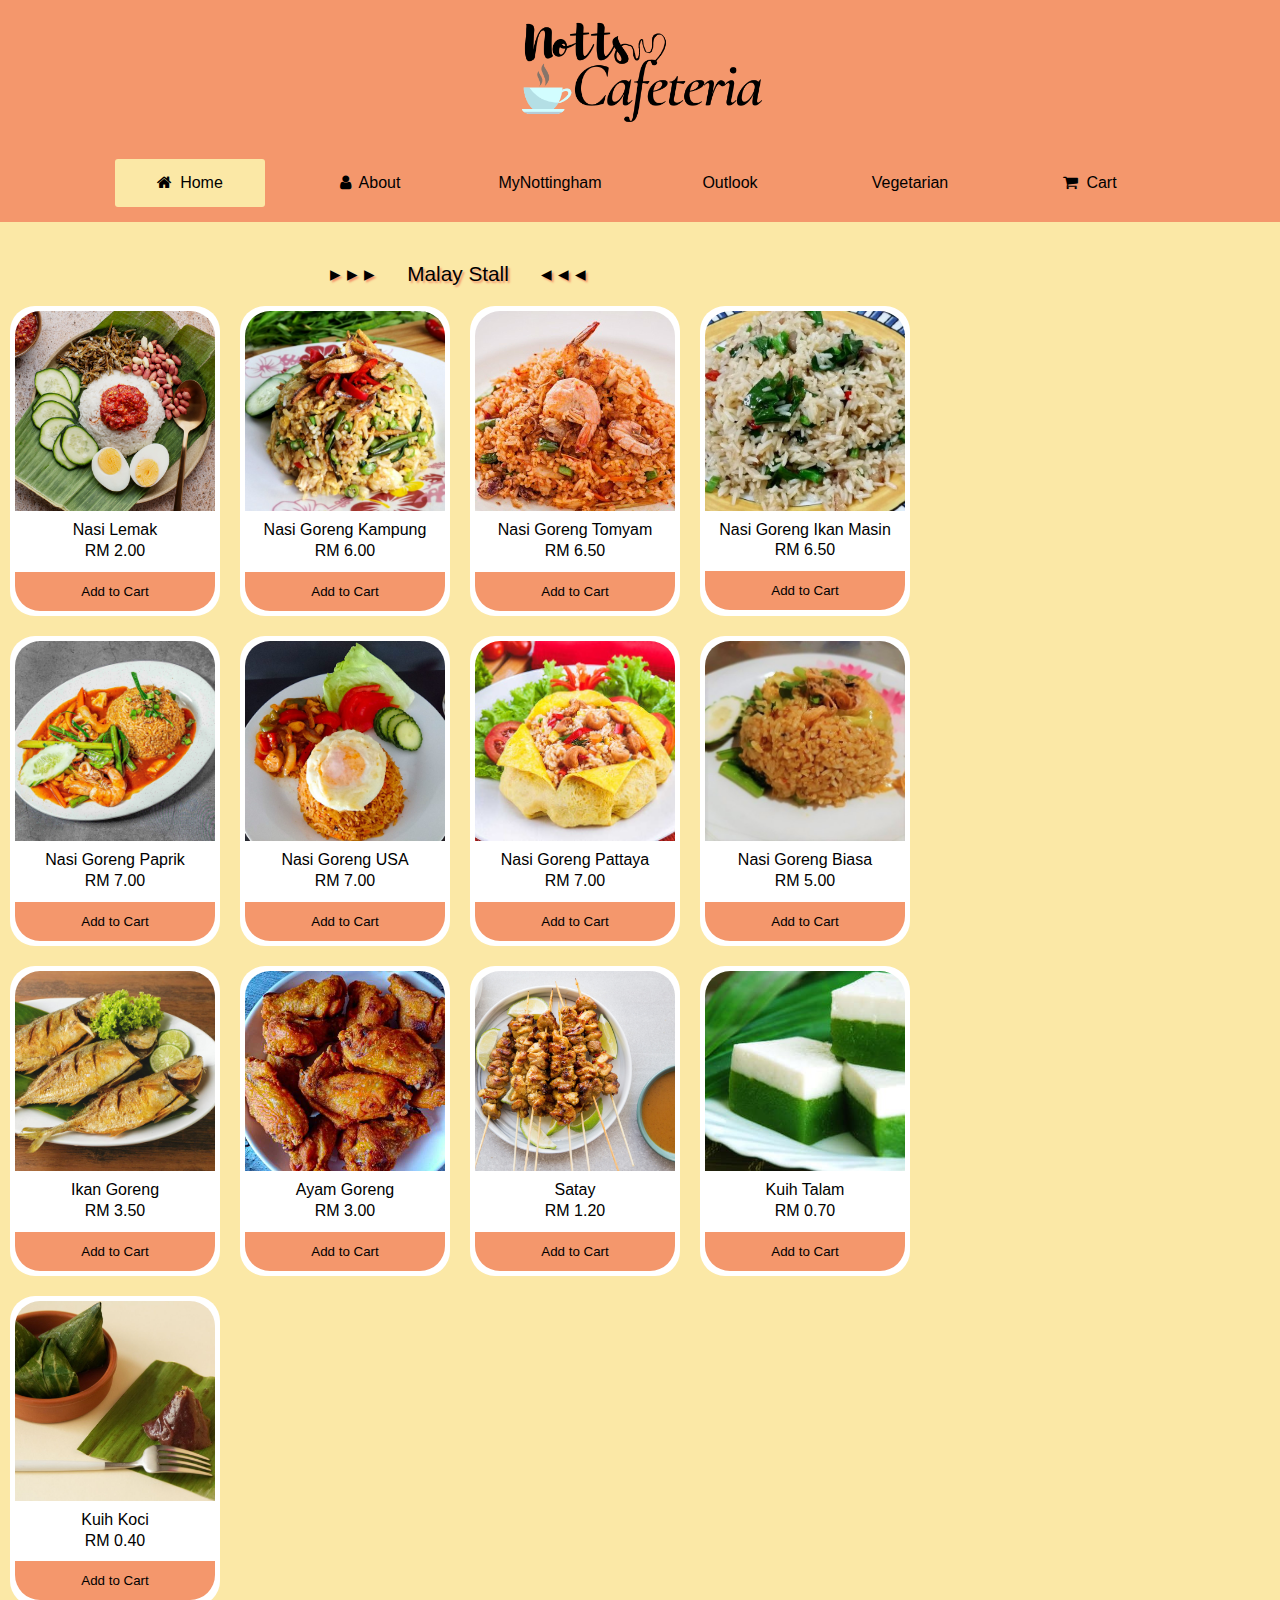
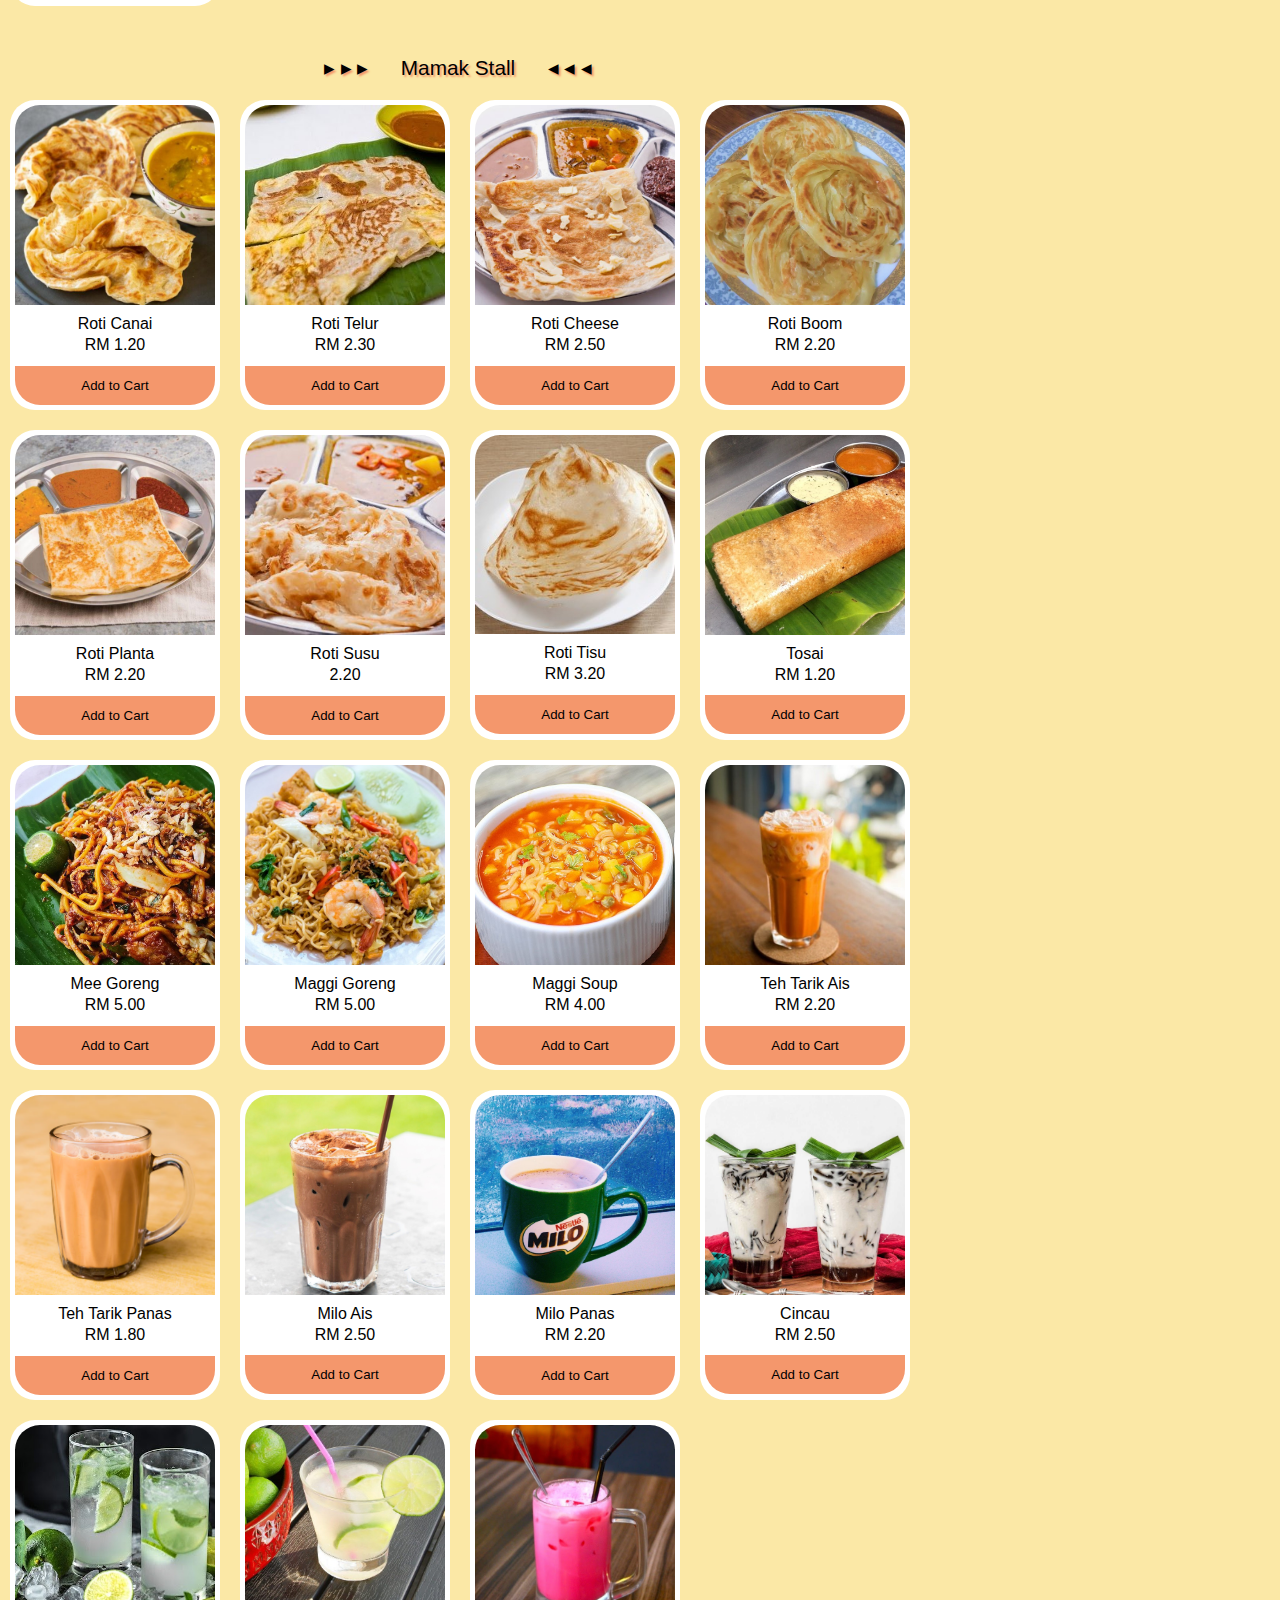
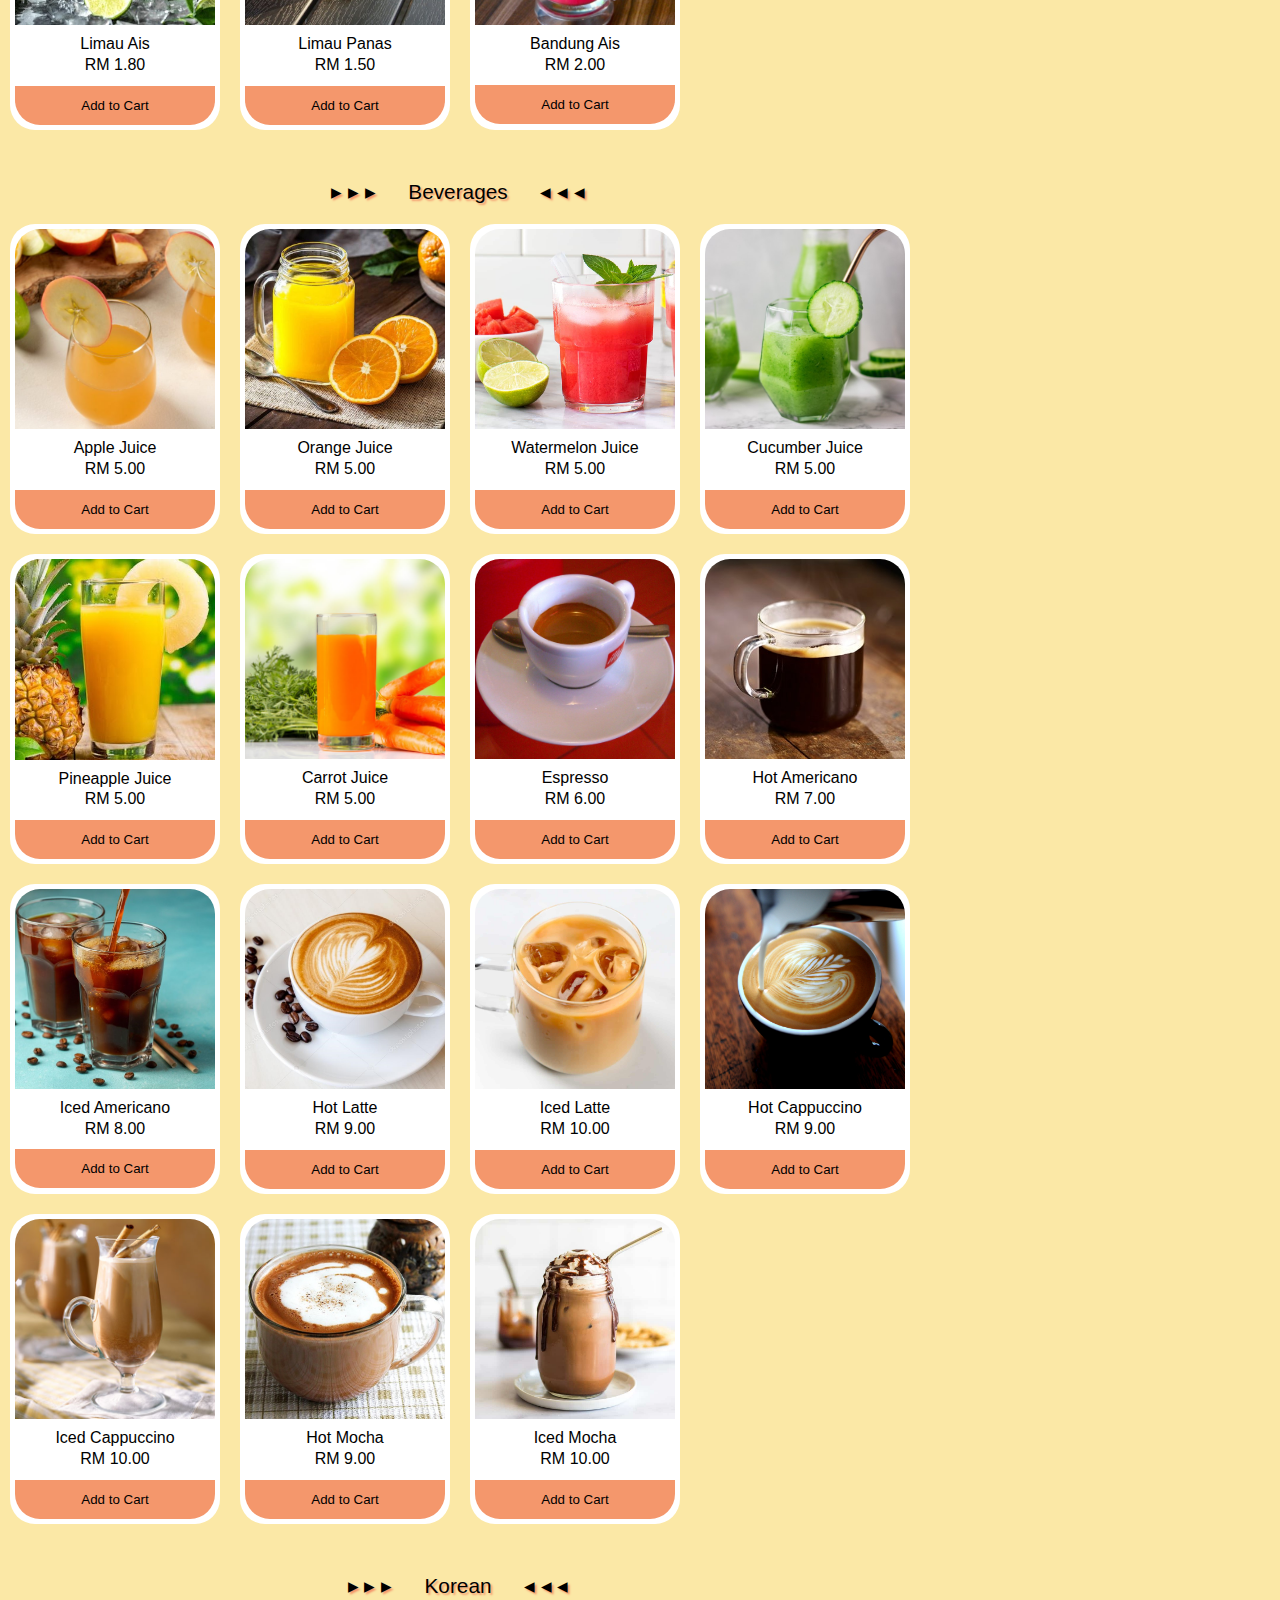
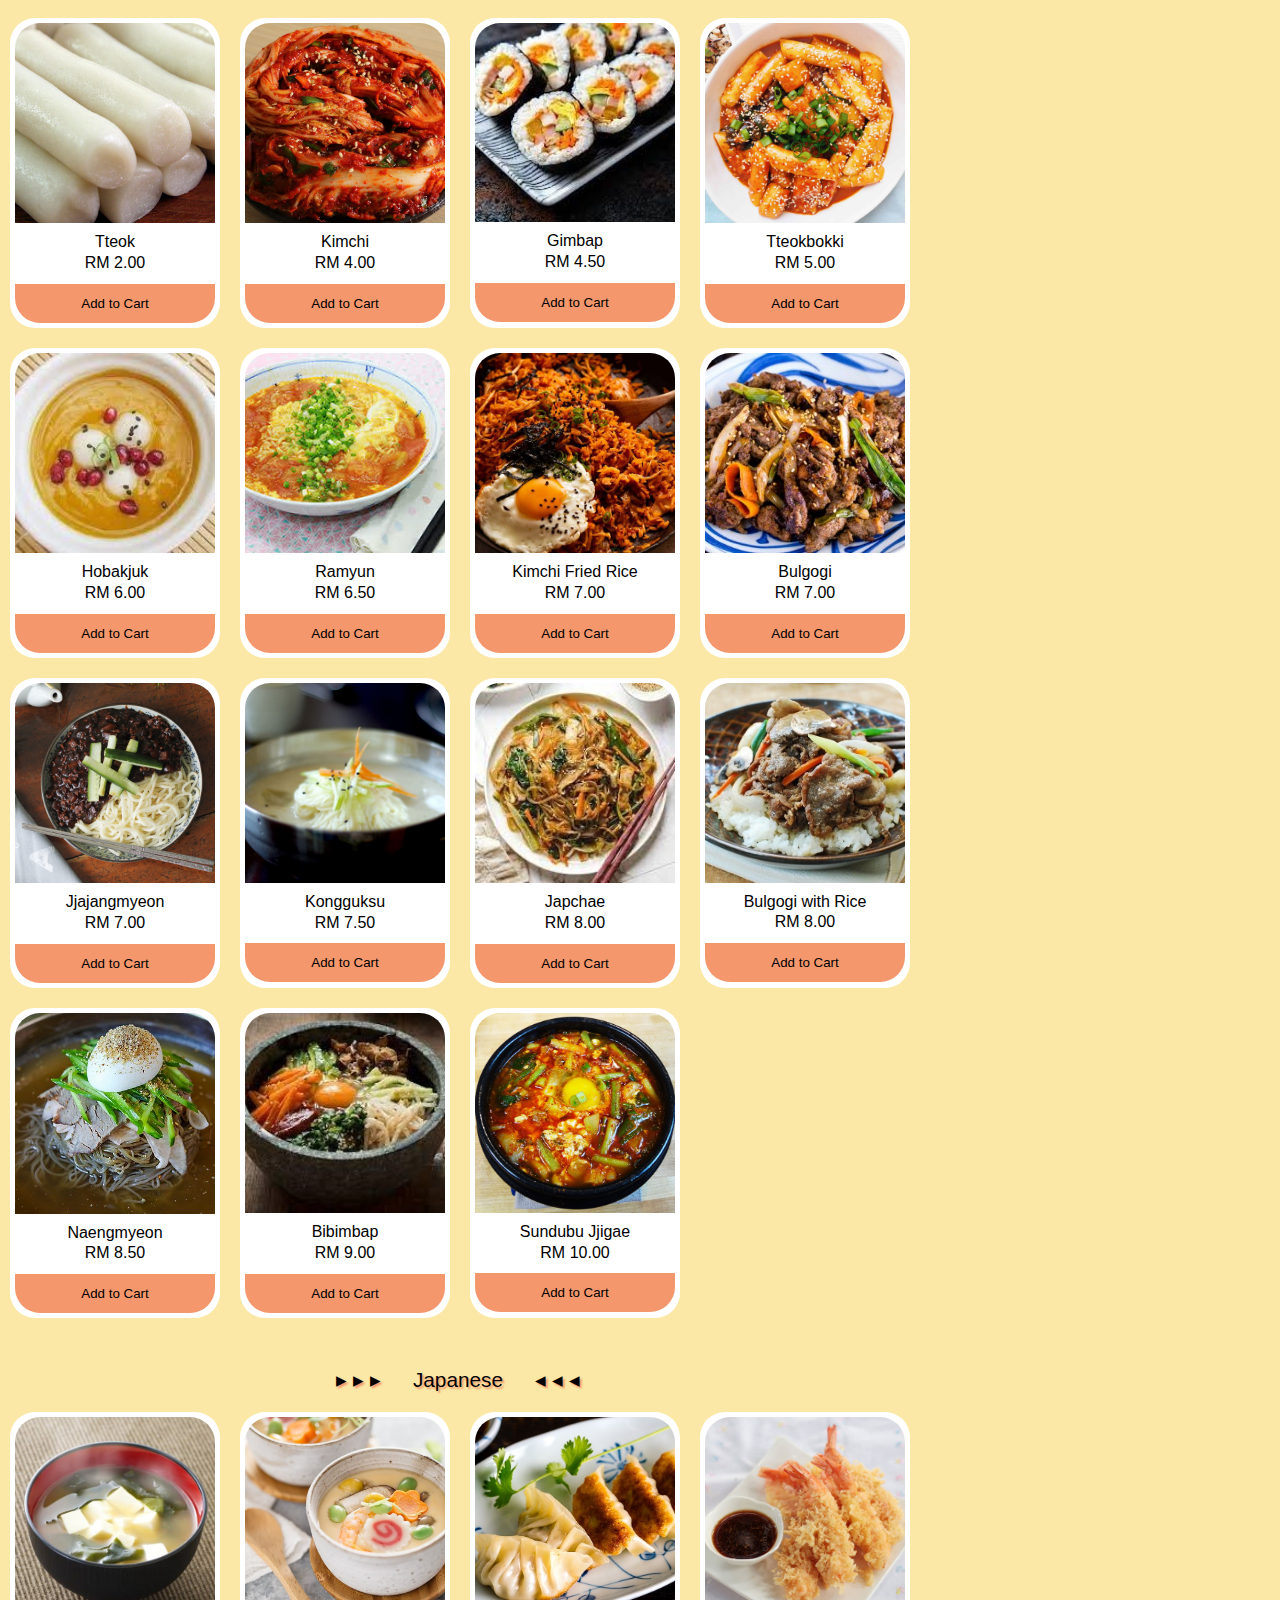
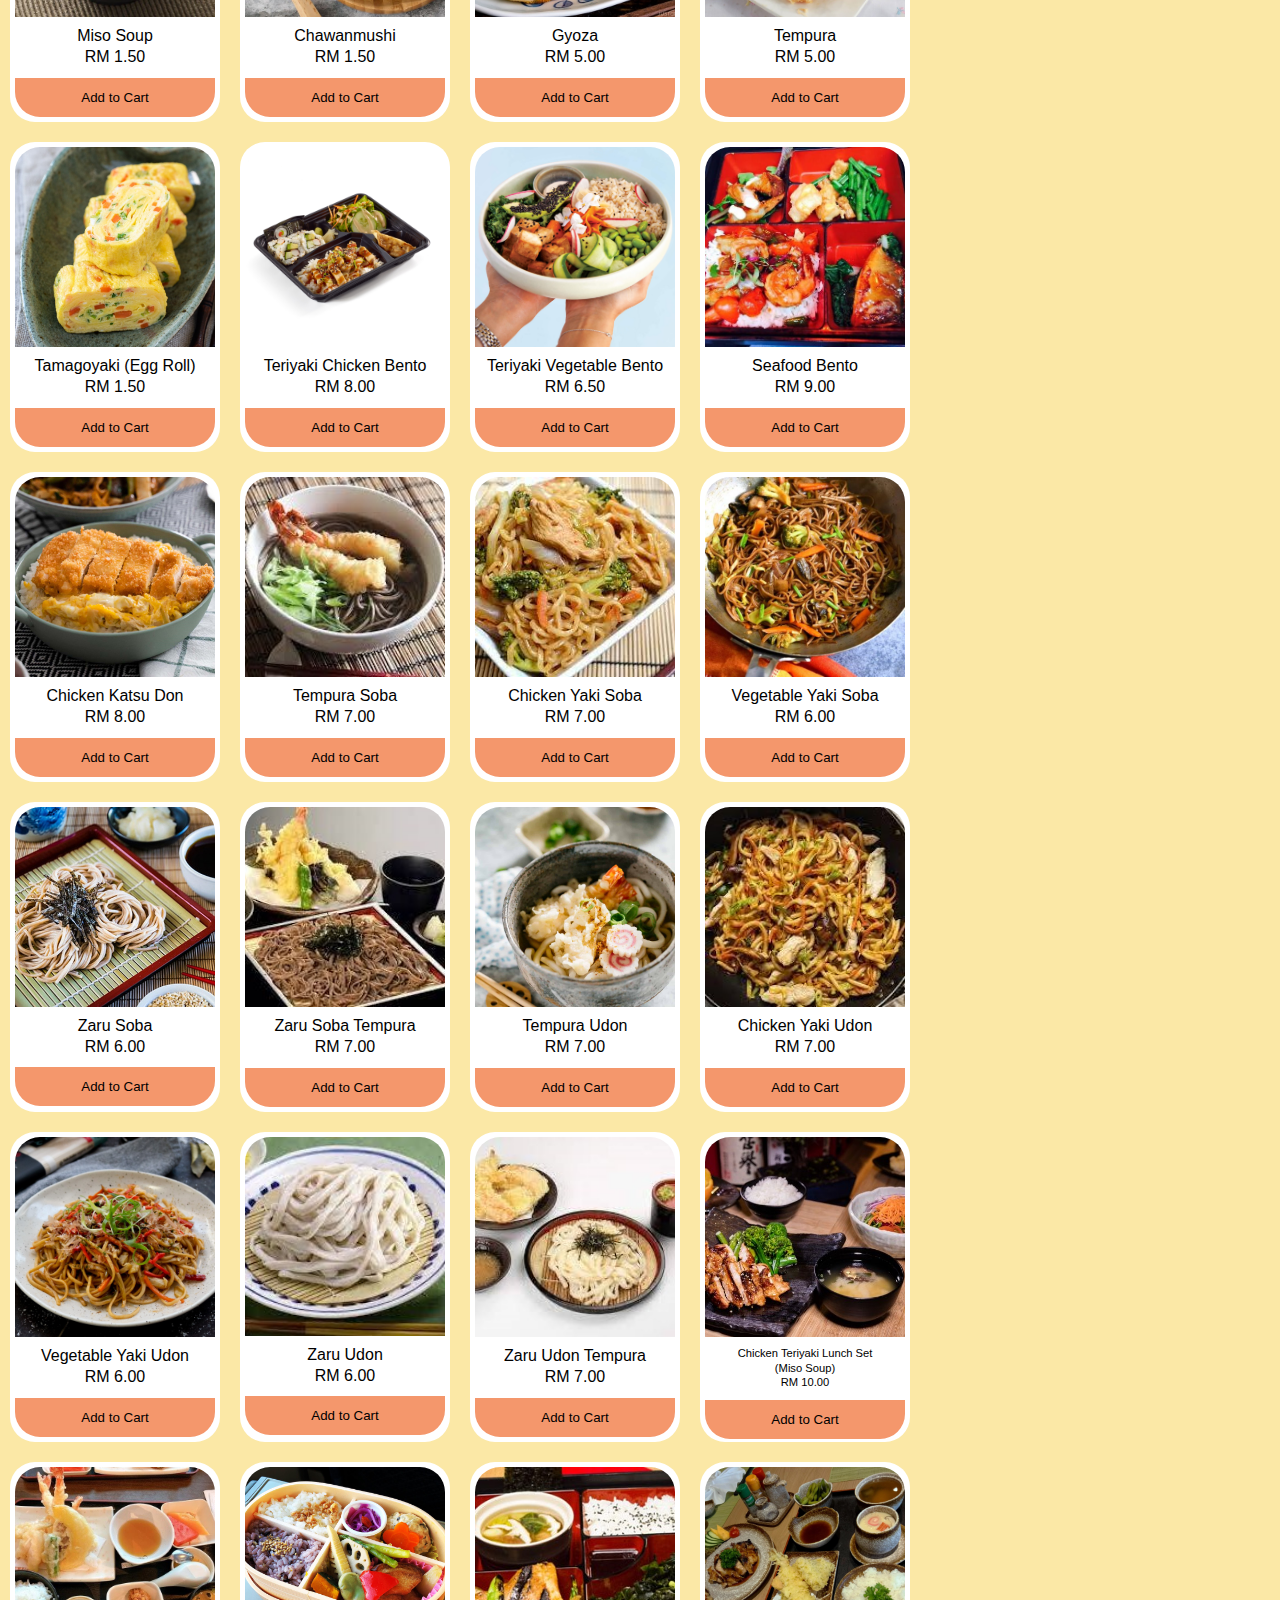
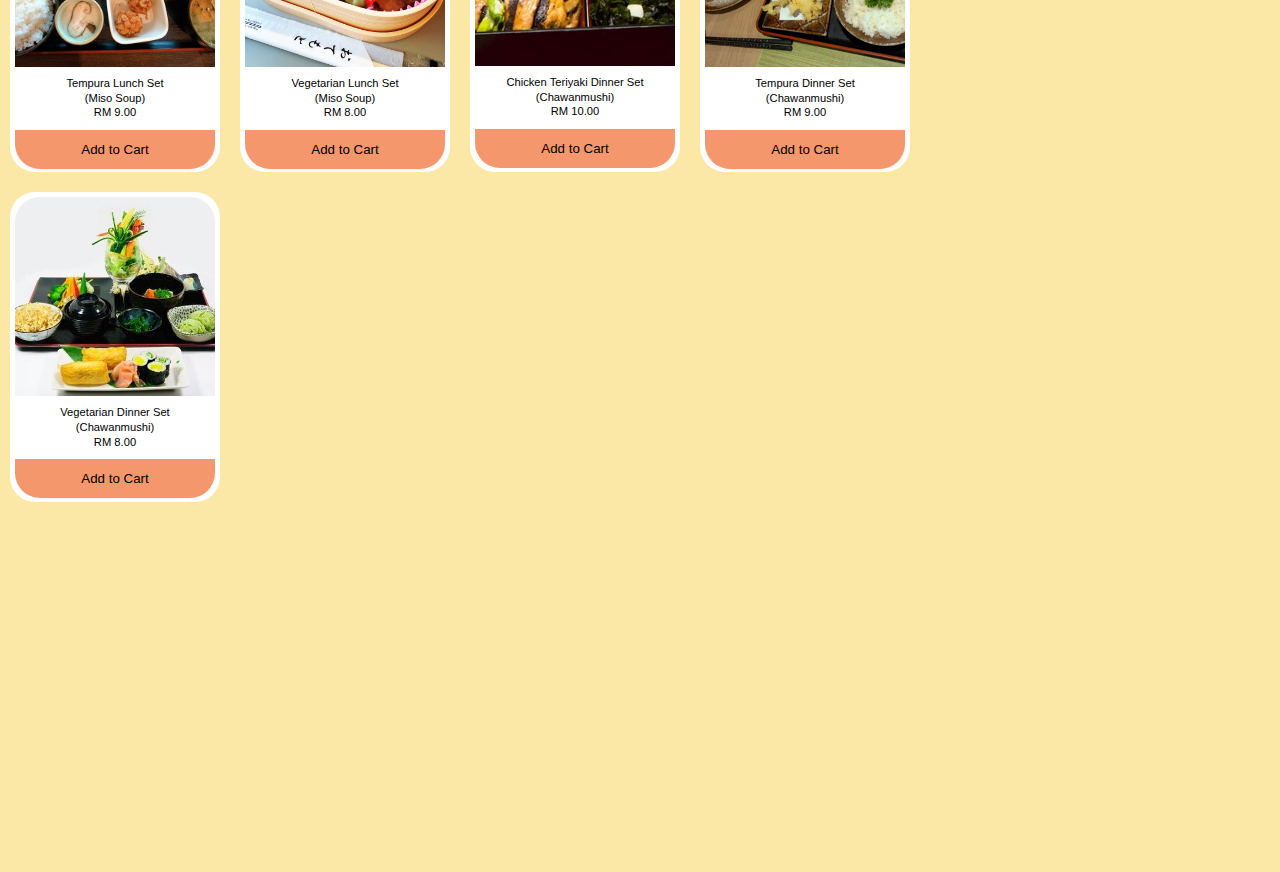
==== commit 9b9a619a: "Add files via upload" ====
--- a/website/nottsCafeteria.html
+++ b/website/nottsCafeteria.html
@@ -7,6 +7,7 @@
 <meta name="description" content="">
 <meta name="author" content="White Pandas">
 <meta name="viewport" content="width=device-width, initial-scale=1.0">
+<link rel="icon" href="images/z-favicon.png">
 <link rel="stylesheet" href="nottsHome.css">
 <link rel="stylesheet" href="https://cdnjs.cloudflare.com/ajax/libs/font-awesome/4.7.0/css/font-awesome.min.css">
 
@@ -27,13 +28,30 @@
 	
 	<!-- header + logo ends here -->
 
-	<nav>
-		<a href="nottsCafeteria.html">Home</a>
-		<a href="">About</a>
-		<a href="">MyNottingham</a>
-		<a href="">Outlook</a>
-		<a href="">Vegetarian</a>
-		<a href="">Cart</a>
+	<nav class="menu-bar">
+		<ul>
+		<li class="active"><a href="#"><i class="fa fa-home"></i>Home</a></li>
+		<li><a href="#"><i class="fa fa-user"></i>About</a></li>
+		<li><a href="#">MyNottingham</a></li>
+		<li><a href="#">Outlook</a></li>
+		<li><a href="#">Vegetarian</a></li>
+		<li><div class="dropdown-wrapper">
+				<a href="#"><i class="fa fa-shopping-cart" aria-hidden="true"></i>Cart</a>
+					<div class="cart-dropdown">
+							<!-- cart starts here -->
+	
+							<div id="cart">
+							
+								<p></p>
+							
+							</div>
+							
+							<!-- cart ends here -->
+					</div>
+			</div>
+			
+		</li>
+		</ul>
 	</nav>
 	
 	<button id="back2top" onclick="smoothScrollToTop()"><p>Back To<br>Top</p></button>
@@ -149,22 +167,13 @@
 		<div class="items"><img src="./images/japanese/vegetarian-lunch-set.jpg"/><p style="font-size: 70%">Vegetarian Lunch Set<br>(Miso Soup)<br>RM 8.00</p><button class="toCart" data-name="Vegetarian Lunch Set (Miso Soup)" data-price="RM 8.00">Add to Cart</button></div>
 		<div class="items"><img src="./images/japanese/chicken-teriyaki-dinner-set.jpg"/><p style="font-size: 70%">Chicken Teriyaki Dinner Set<br>(Chawanmushi)<br>RM 10.00</p><button class="toCart" data-name="Chicken Teriyaki Dinner Set (Chawanmushi)" data-price="RM 10.00">Add to Cart</button></div>
 		<div class="items"><img src="./images/japanese/tempura-dinner-set.jpg"/><p style="font-size: 70%">Tempura Dinner Set<br>(Chawanmushi)<br>RM 9.00</p><button class="toCart" data-name="Tempura Dinner Set (Chawanmushi)" data-price="RM 9.00">Add to Cart</button></div>
-		<div class="items"><img src="./images/japanese/vegetarian-dinner-set.jpg"/><p style="font-size: 70%">Vegetarian Dinner Set<br>(Chawanmushi)<br>RM 8.00</p><button class="toCart" data-name="Vegetarian Dinner Set" data-price="RM 8.00">Add to Cart</button></div>
+		<div class="items"><img src="./images/japanese/vegetarian-dinner-set.jpg"/><p style="font-size: 70%">Vegetarian Dinner Set<br>(Chawanmushi)<br>RM 8.00</p><button class="toCart" data-name="Vegetarian Dinner Set (Chawanmushi)" data-price="RM 8.00">Add to Cart</button></div>
 	</div>
 	
 	<!-- food catalogue ends here -->
 	
 	<br><br>
-	
-	<!-- cart starts here -->
-	
-	<div id="cart">
-	
-		<p>Cart</p>
-	
-	</div>
-	
-	<!-- cart ends here -->
+
 
 	<br><br><br><br><br><br><br><br><br>
 	<br><br><br><br><br><br><br><br><br>
--- a/website/nottsHome.css
+++ b/website/nottsHome.css
@@ -132,8 +132,9 @@
 
 #cart
 {
-	background-color: #f4976c;
-	width: 60%;
+	background-color: #b4dfe5;
+	color: black;
+	width: 100%;
 	height: 50px;
 	text-align: center;
 	margin-left: 10px;
@@ -143,8 +144,7 @@
 
 #cart p {
 	margin-bottom: 20px;
-	font-weight: bold;
-	font-size: 150%;
+	font-size: 80%;
 }
 
 .ordered
@@ -155,6 +155,7 @@
 	margin: auto;
 	margin-bottom: 15px;
 	text-align: left;
+	font-size: 70%;
 }
 
 .remove
@@ -172,3 +173,56 @@
 	color: red;
 }
 
+.menu-bar
+{
+	background:#f4976c;
+	text-align:center;
+	width: 100%;
+}
+.menu-bar ul
+{
+	display:inline-flex;
+	list-style:none;
+	color:#fff;
+}
+.menu-bar ul li
+{
+	width:120px;
+	margin:15px;
+	padding:15px;
+	text-align:center;
+	user-select: none;
+}
+.menu-bar ul li a
+{
+	text-decoration :none;
+	color:#000000;
+}
+.active, .menu-bar ul li:hover
+{
+	background:#fbe8a6;
+	border-radius:3px;
+}
+.menu-bar .fa
+{
+	margin-right:8px;
+}
+
+.cart-dropdown {
+    display: none;
+    position: absolute;
+    background-color: #b4dfe5;
+    width: 30%;
+	right: 5%;
+	top: 36%;
+    box-shadow: 0px 8px 16px 0px rgba(0,0,0,0.2);
+    z-index: 1;
+}
+
+.dropdown-wrapper:active .cart-dropdown{
+    display: block;
+}
+
+.cart-dropdown:hover .cart-dropdown{
+    display: block;
+}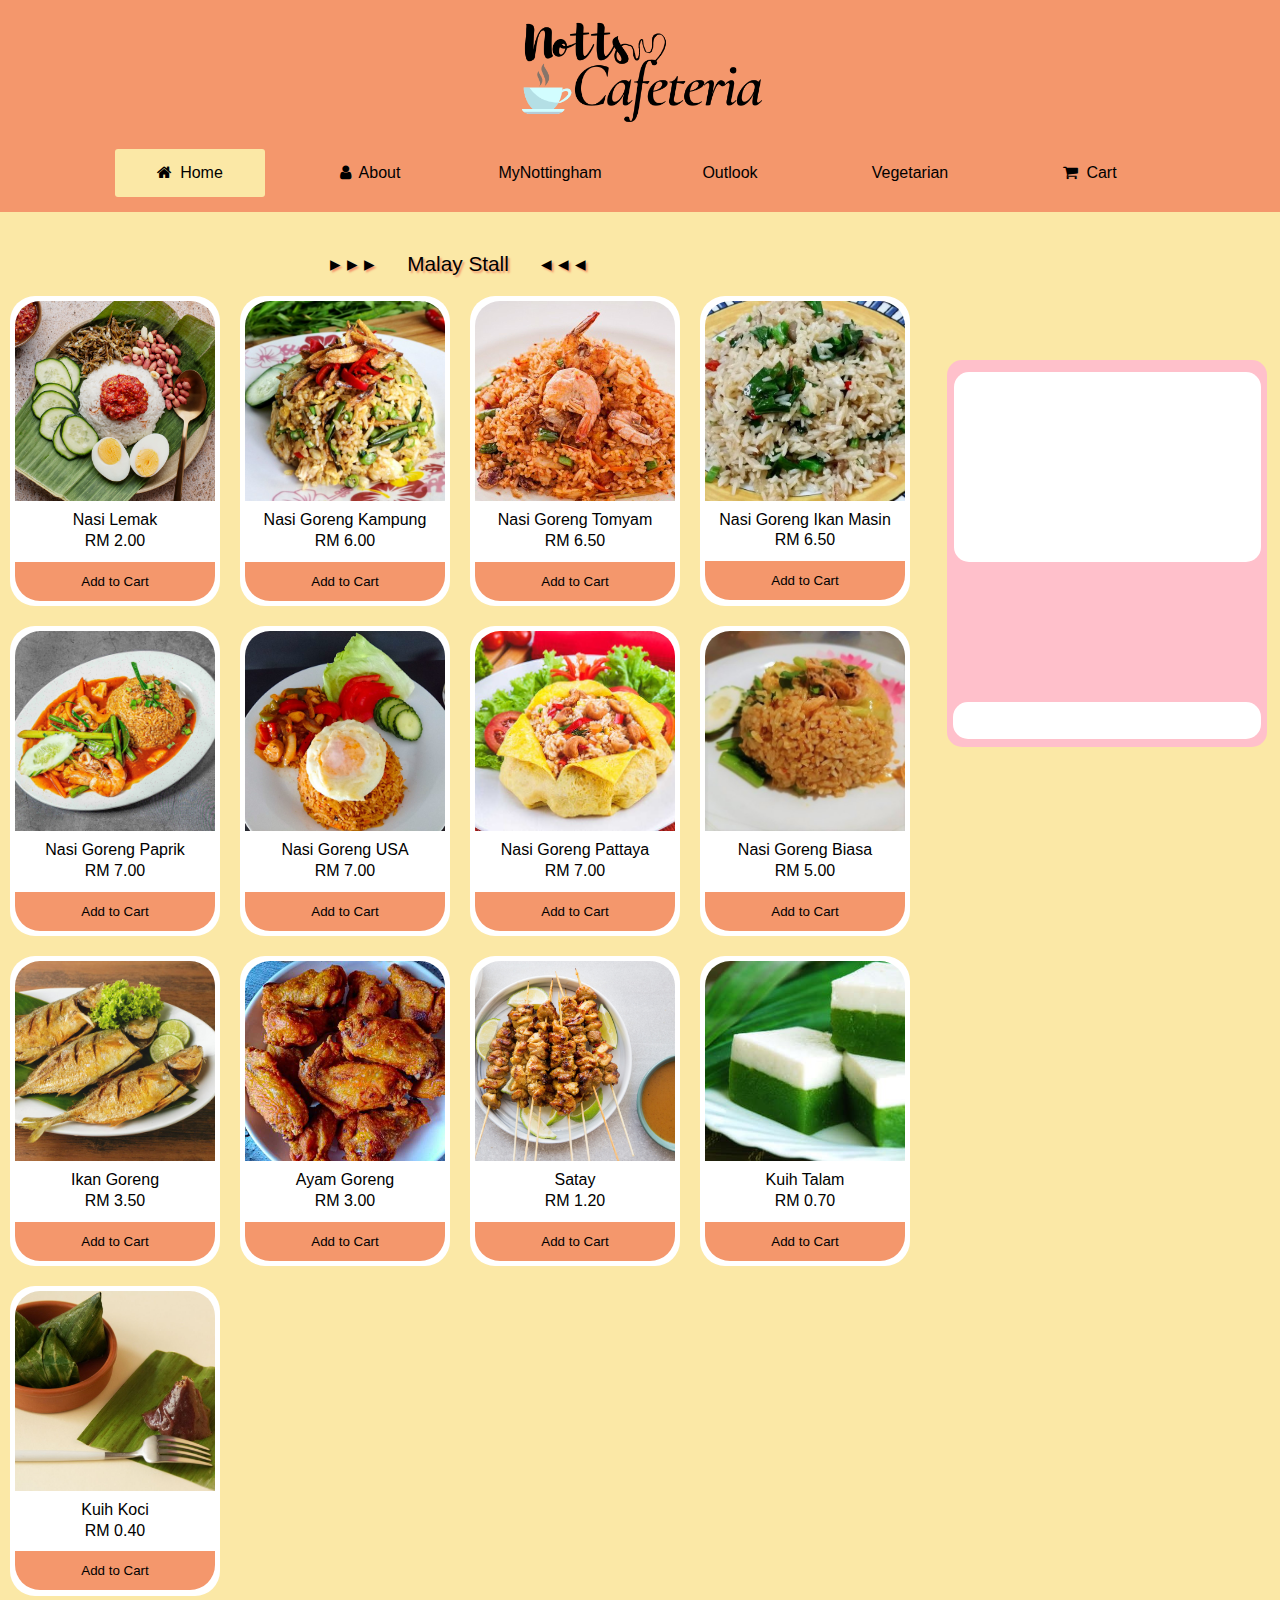
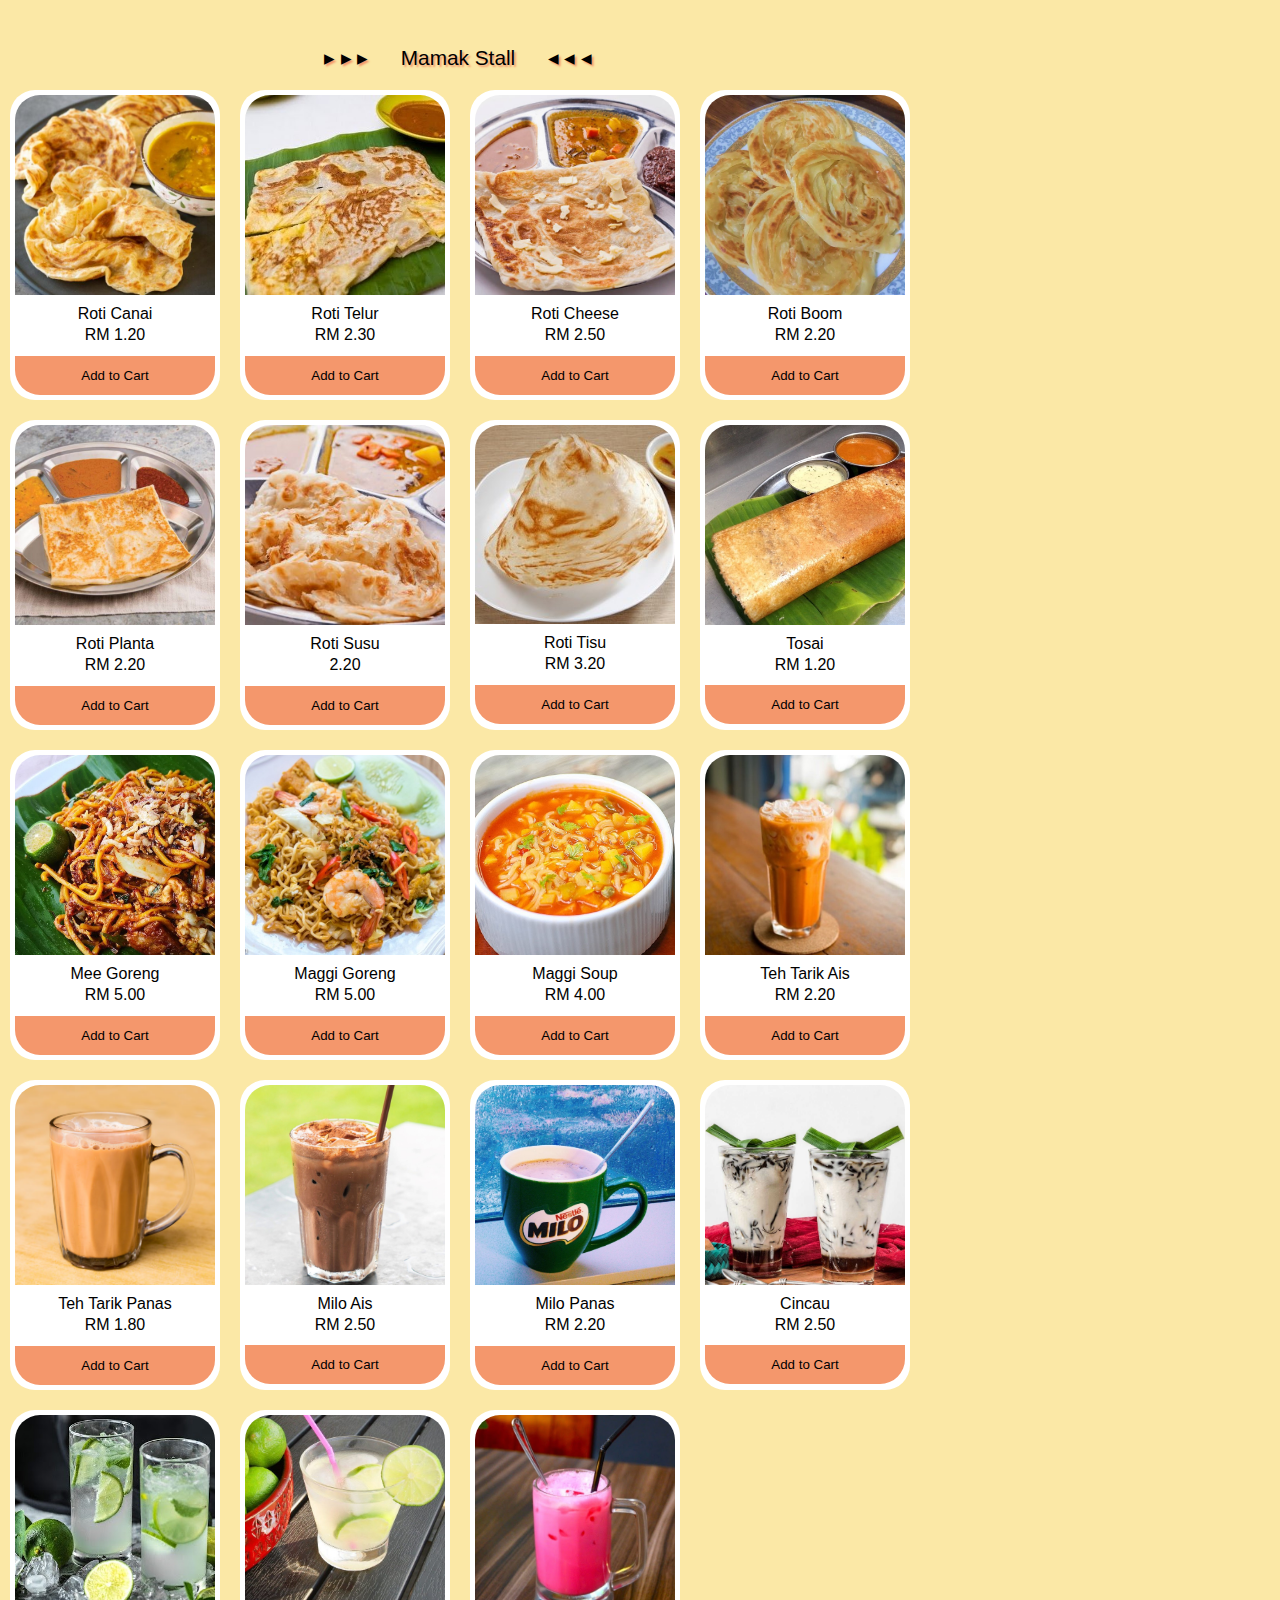
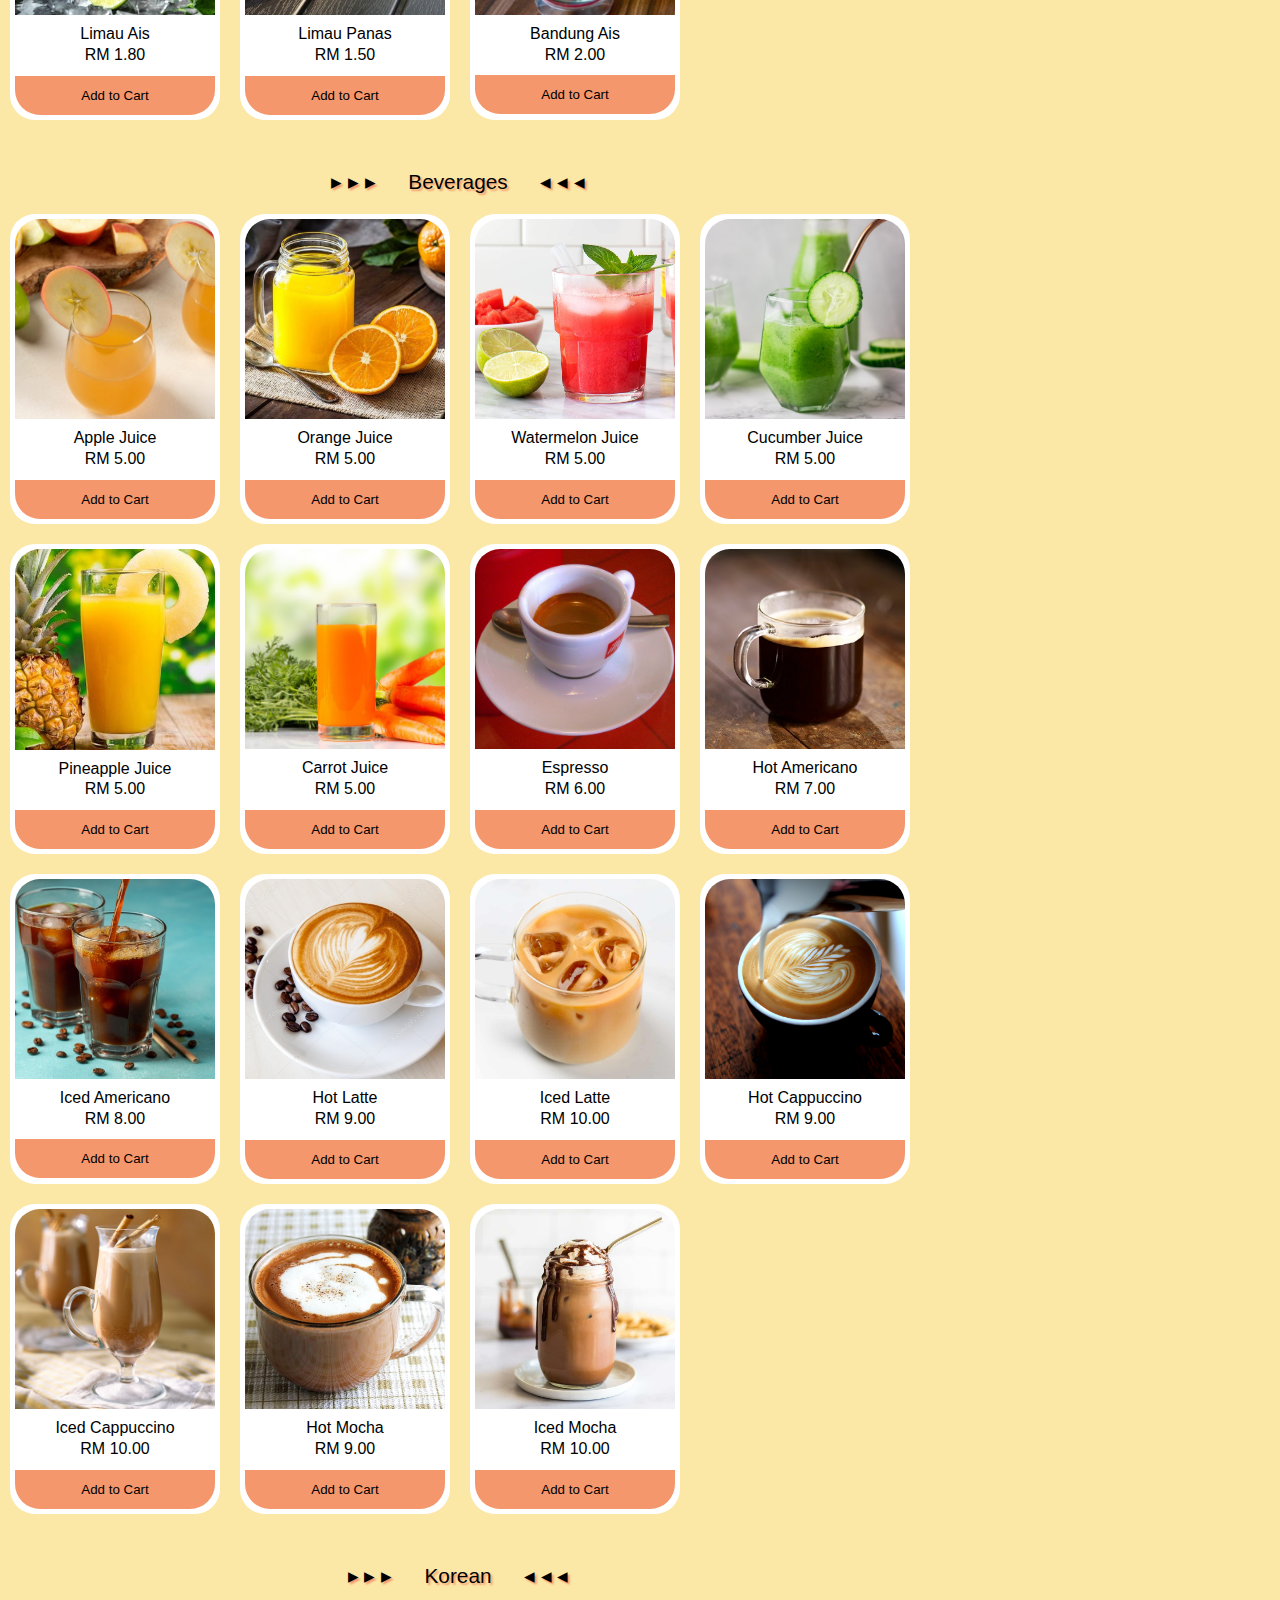
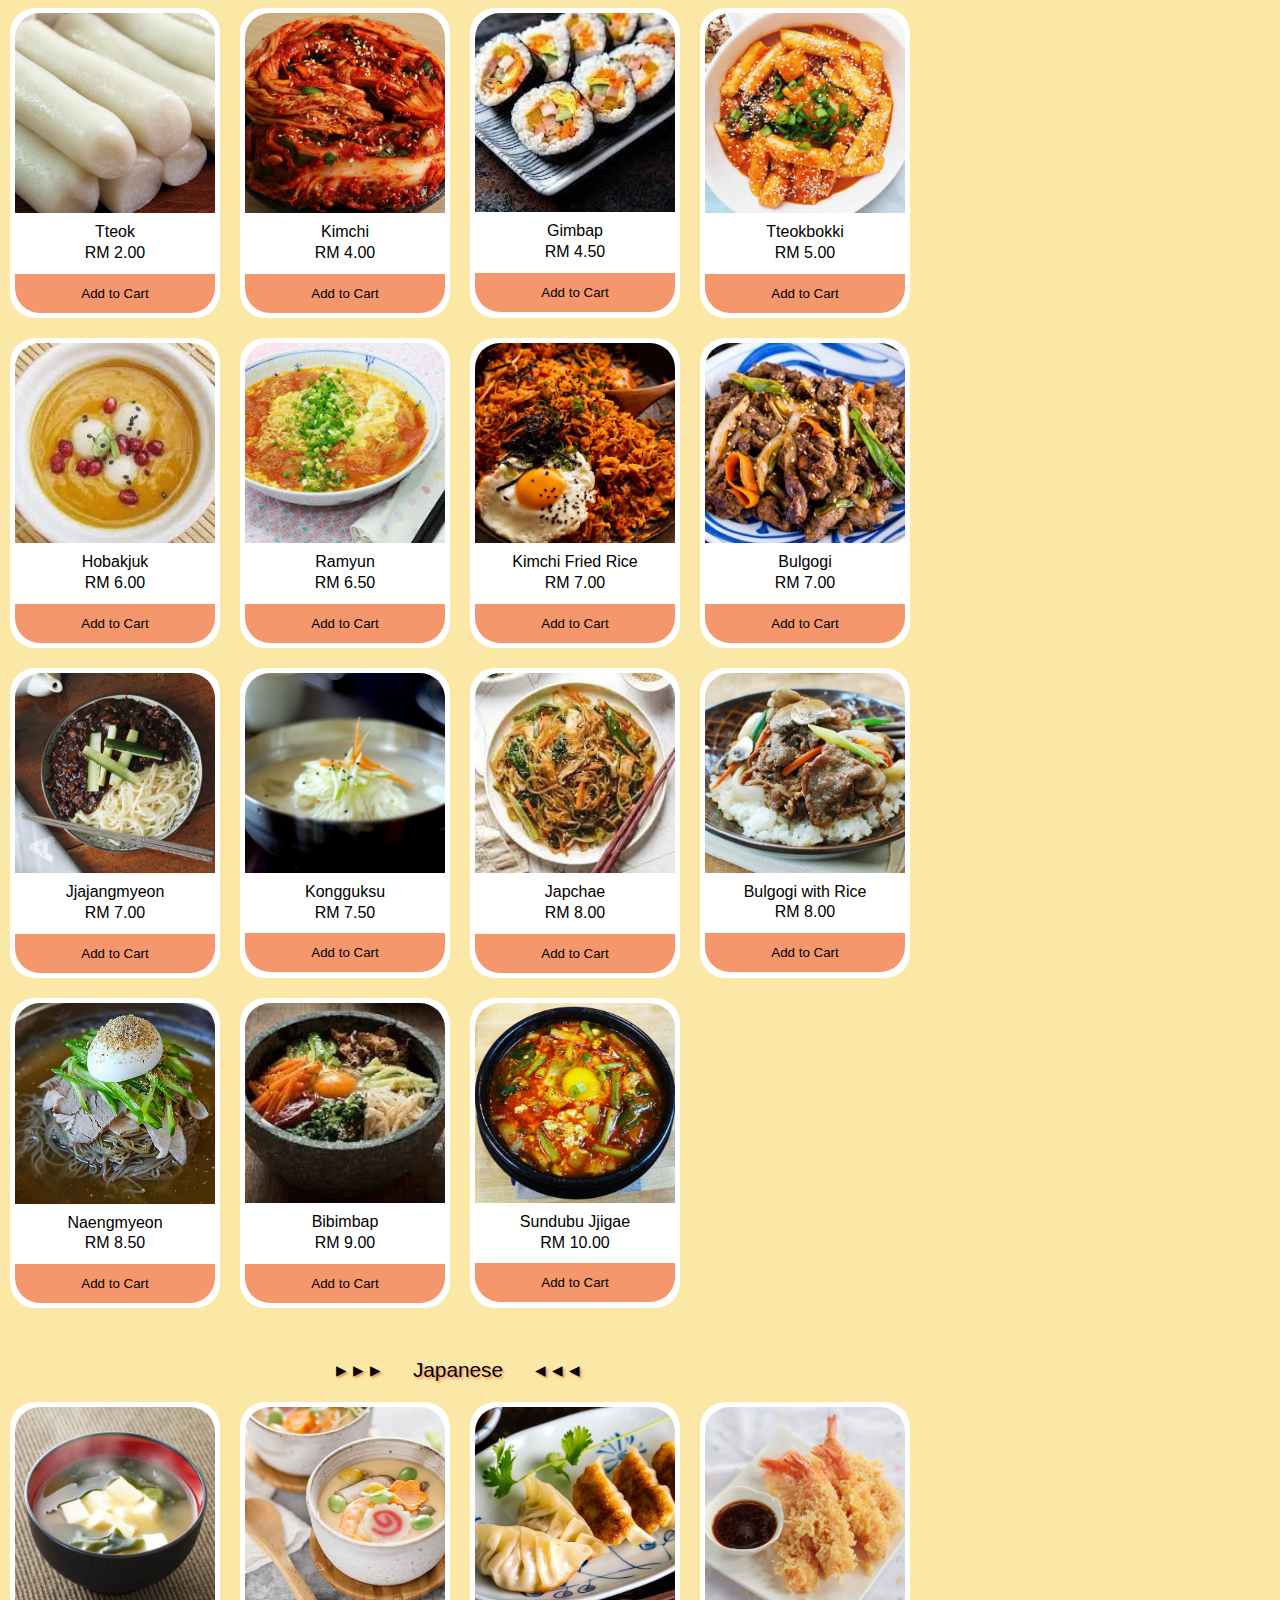
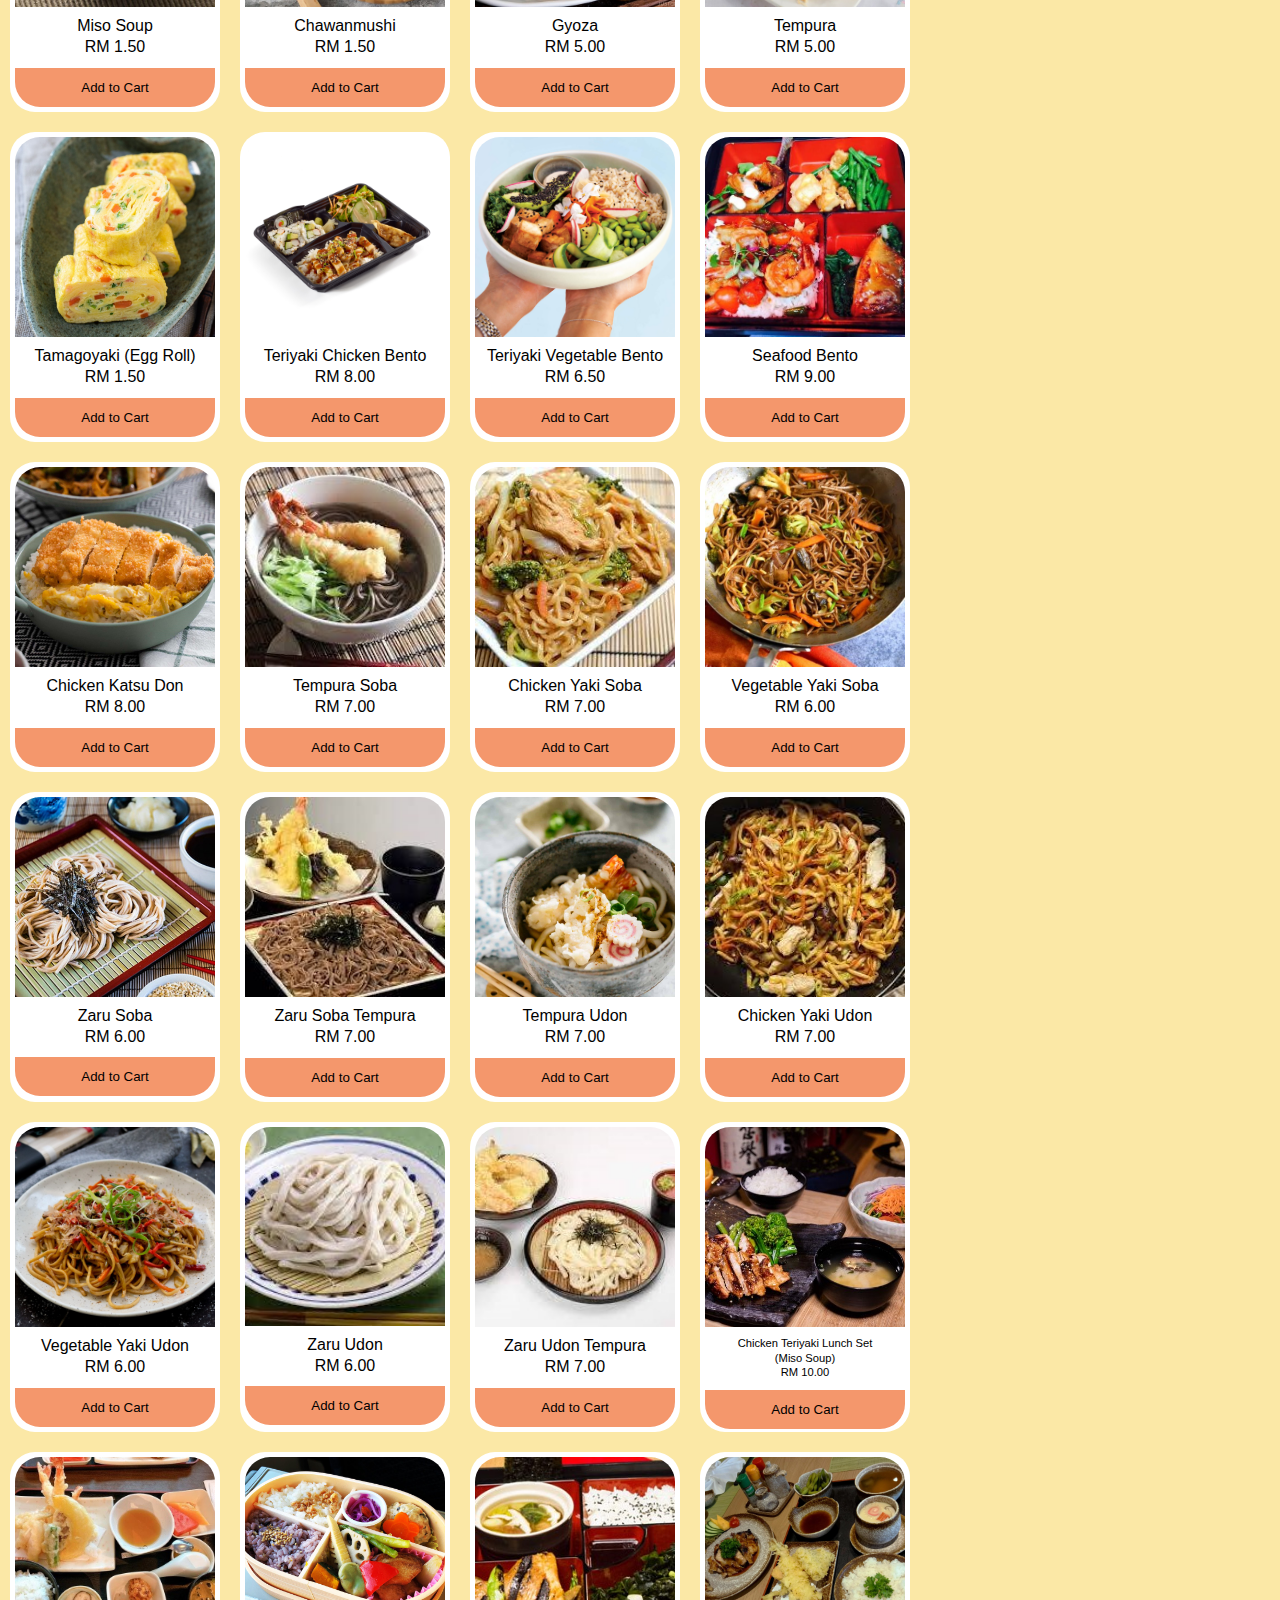
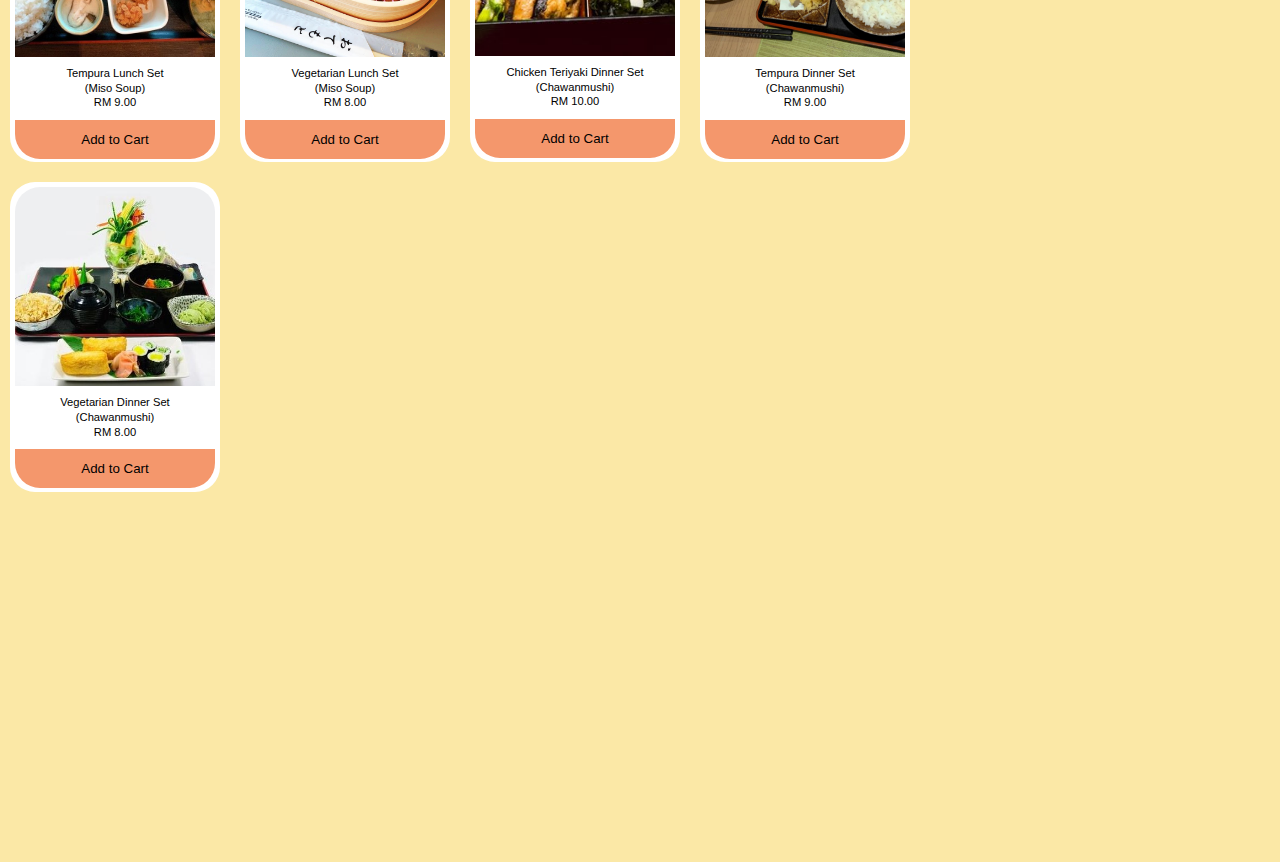
==== commit b6b5722c: "Add files via upload" ====
--- a/website/nottsCafeteria.html
+++ b/website/nottsCafeteria.html
@@ -22,7 +22,6 @@
 	<!-- header + logo starts from here -->
 	
 	<div id="header">
-		<!-- <h1>Notts-Cafeteria</h1> -->
 		<a href="nottsCafeteria.html"><img src="./images/z-logo.png"/></a>
 	</div>
 	
@@ -55,6 +54,8 @@
 	</nav>
 	
 	<button id="back2top" onclick="smoothScrollToTop()"><p>Back To<br>Top</p></button>
+	
+	<div id="chatbox"><div id="display"></div><form></input><input type="text" id="userinput"></input></form></div>
 	
 	<!-- food catalogue starts from here -->
 	
--- a/website/nottsHome.css
+++ b/website/nottsHome.css
@@ -24,7 +24,7 @@
 
 #header {
 	background-color: #f4976c;
-	padding: 10px;
+	padding-top: 10px;
 	text-align: center;
 }
 
@@ -66,6 +66,45 @@
 	cursor: pointer;
 }
 
+#chatbox {
+	width: 25%;
+	height: 43%;
+	position: fixed;
+	background-color: pink;
+	right: 1%;
+	top: 40%;
+	text-align: center;
+	border-radius: 15px;
+}
+
+#display {
+	background-color: white;
+	width: 96%;
+	height: 190px;
+	margin: auto;
+	top: 3%;
+	position: relative;
+	border-radius: 15px;
+}
+
+#chatbox form {
+	bottom: 2%;
+	position: absolute;
+	width: 100%;
+}
+
+#userinput {
+	width: 90%;
+	line-height: 130%;
+	padding: 10px;
+	border: none;
+	border-radius: 15px;
+}
+
+#userinput:focus {
+	outline: none;
+}
+
 .container-title {
 	width: 70%;
 	text-align: center;
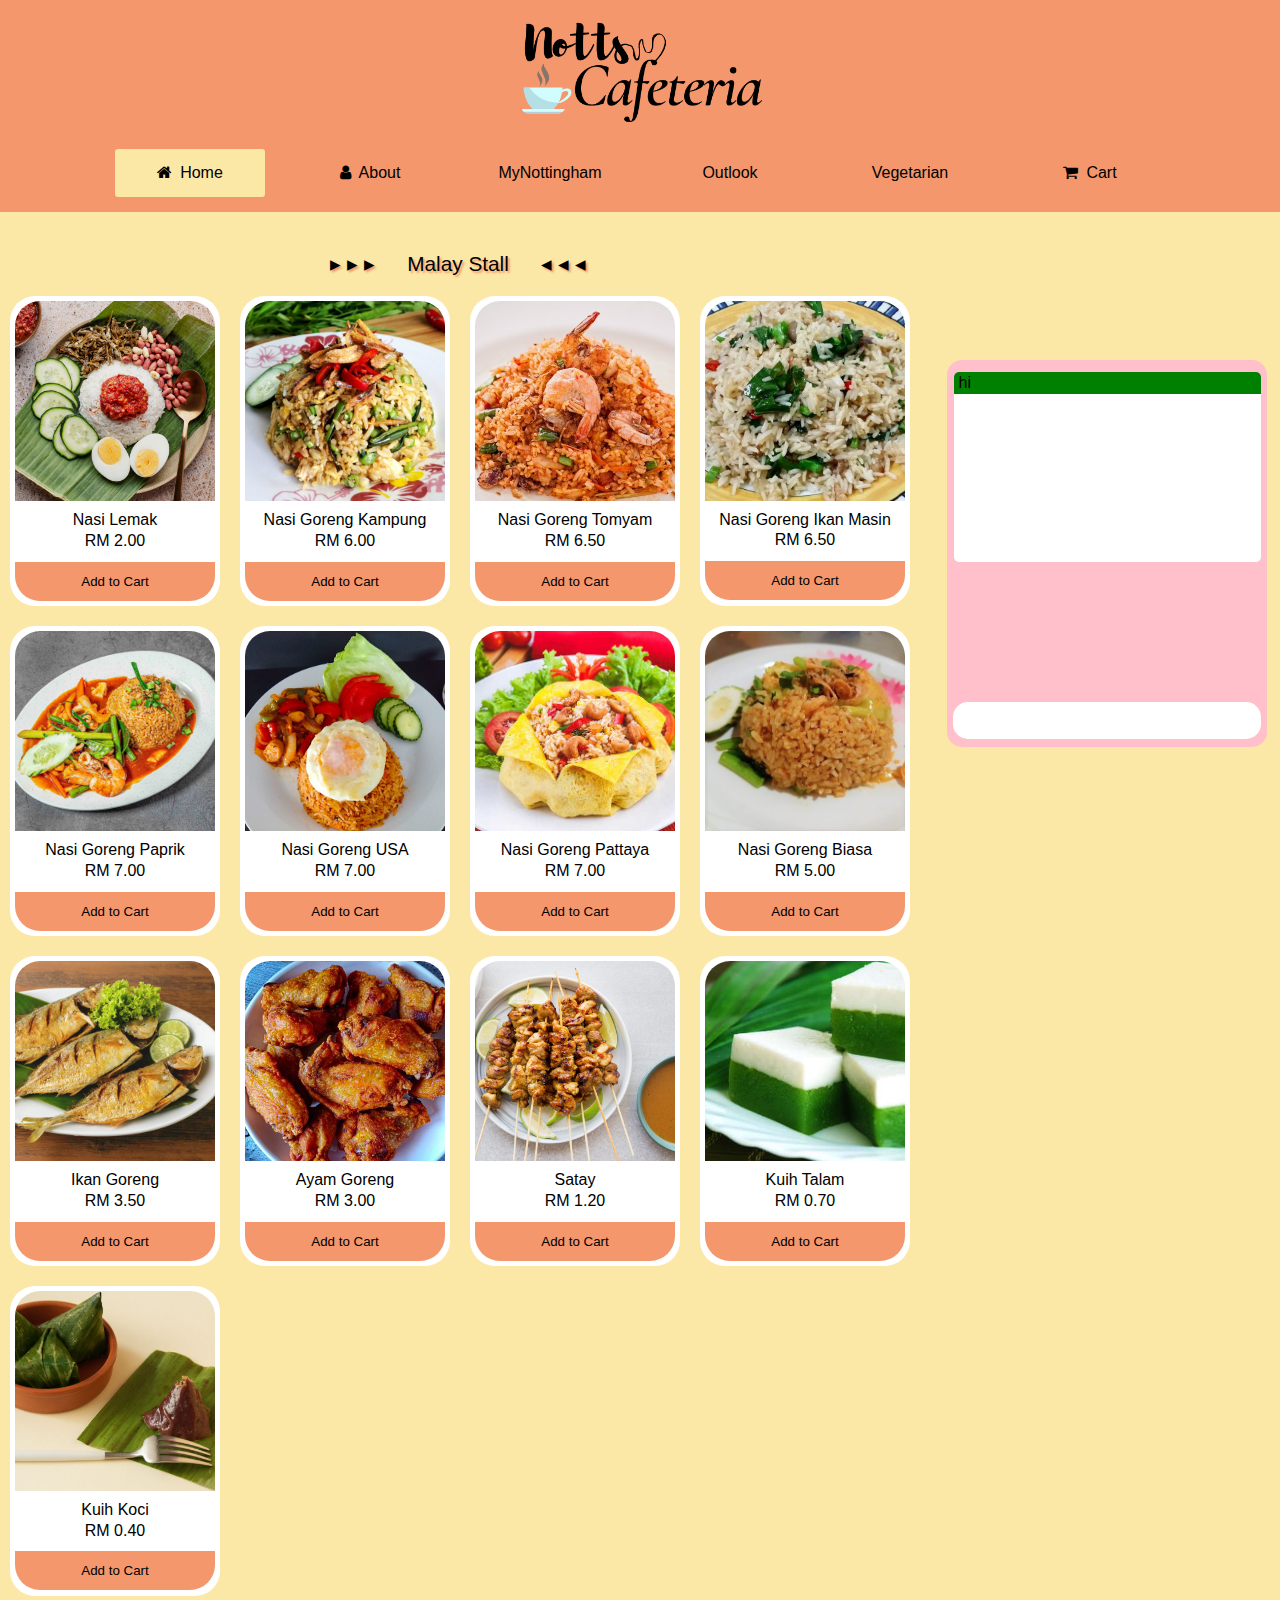
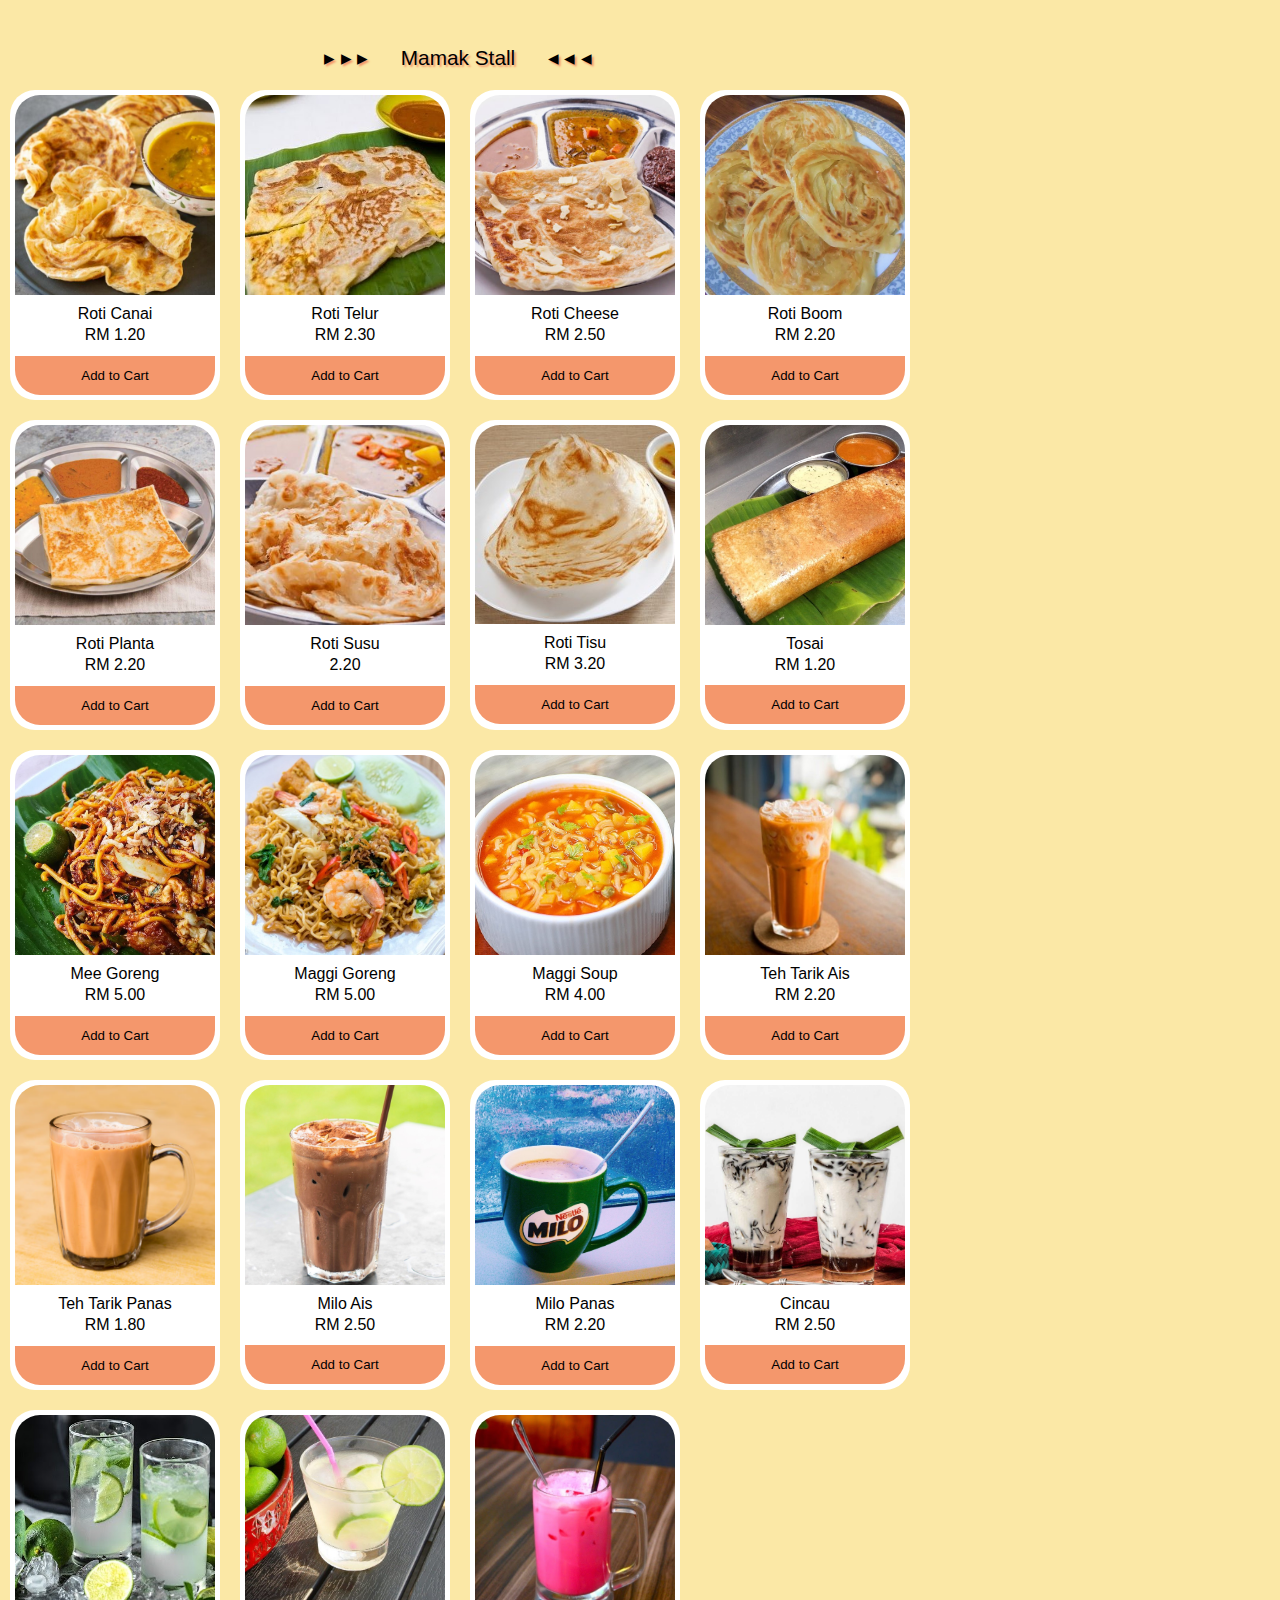
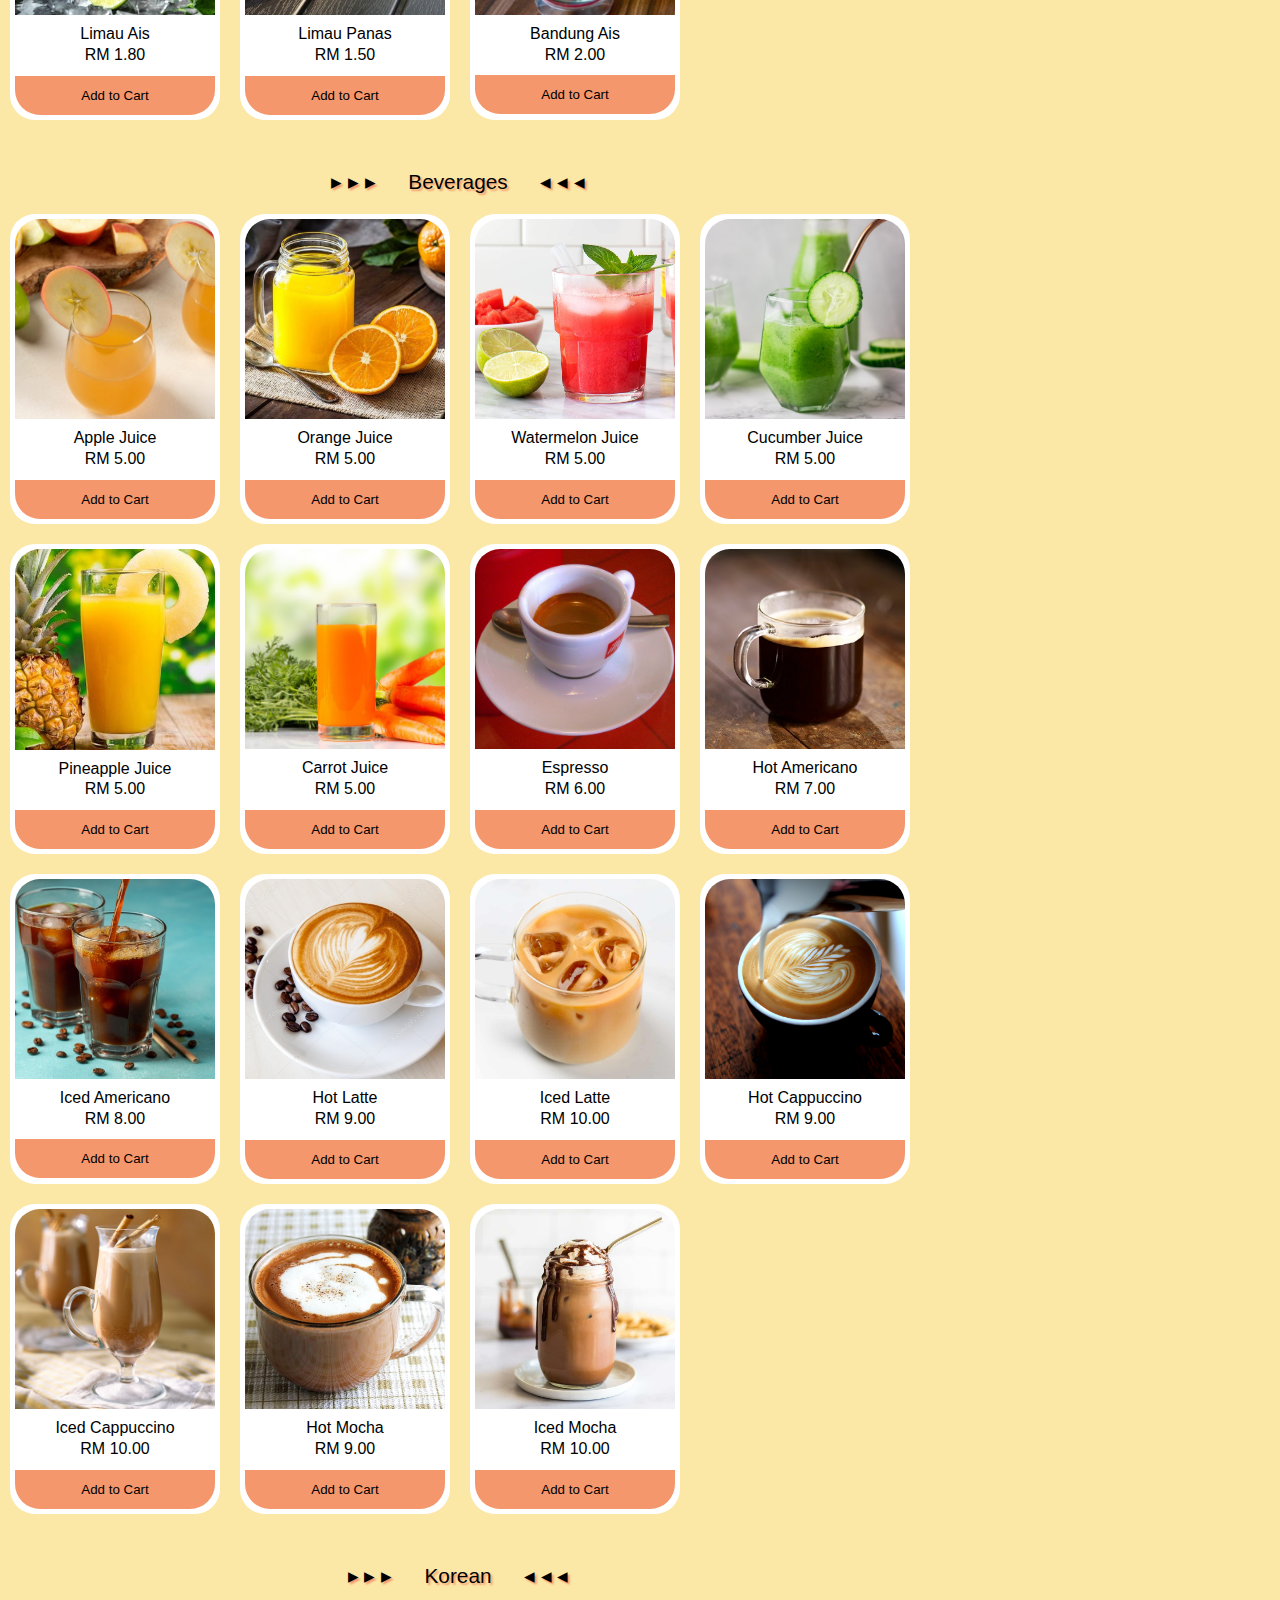
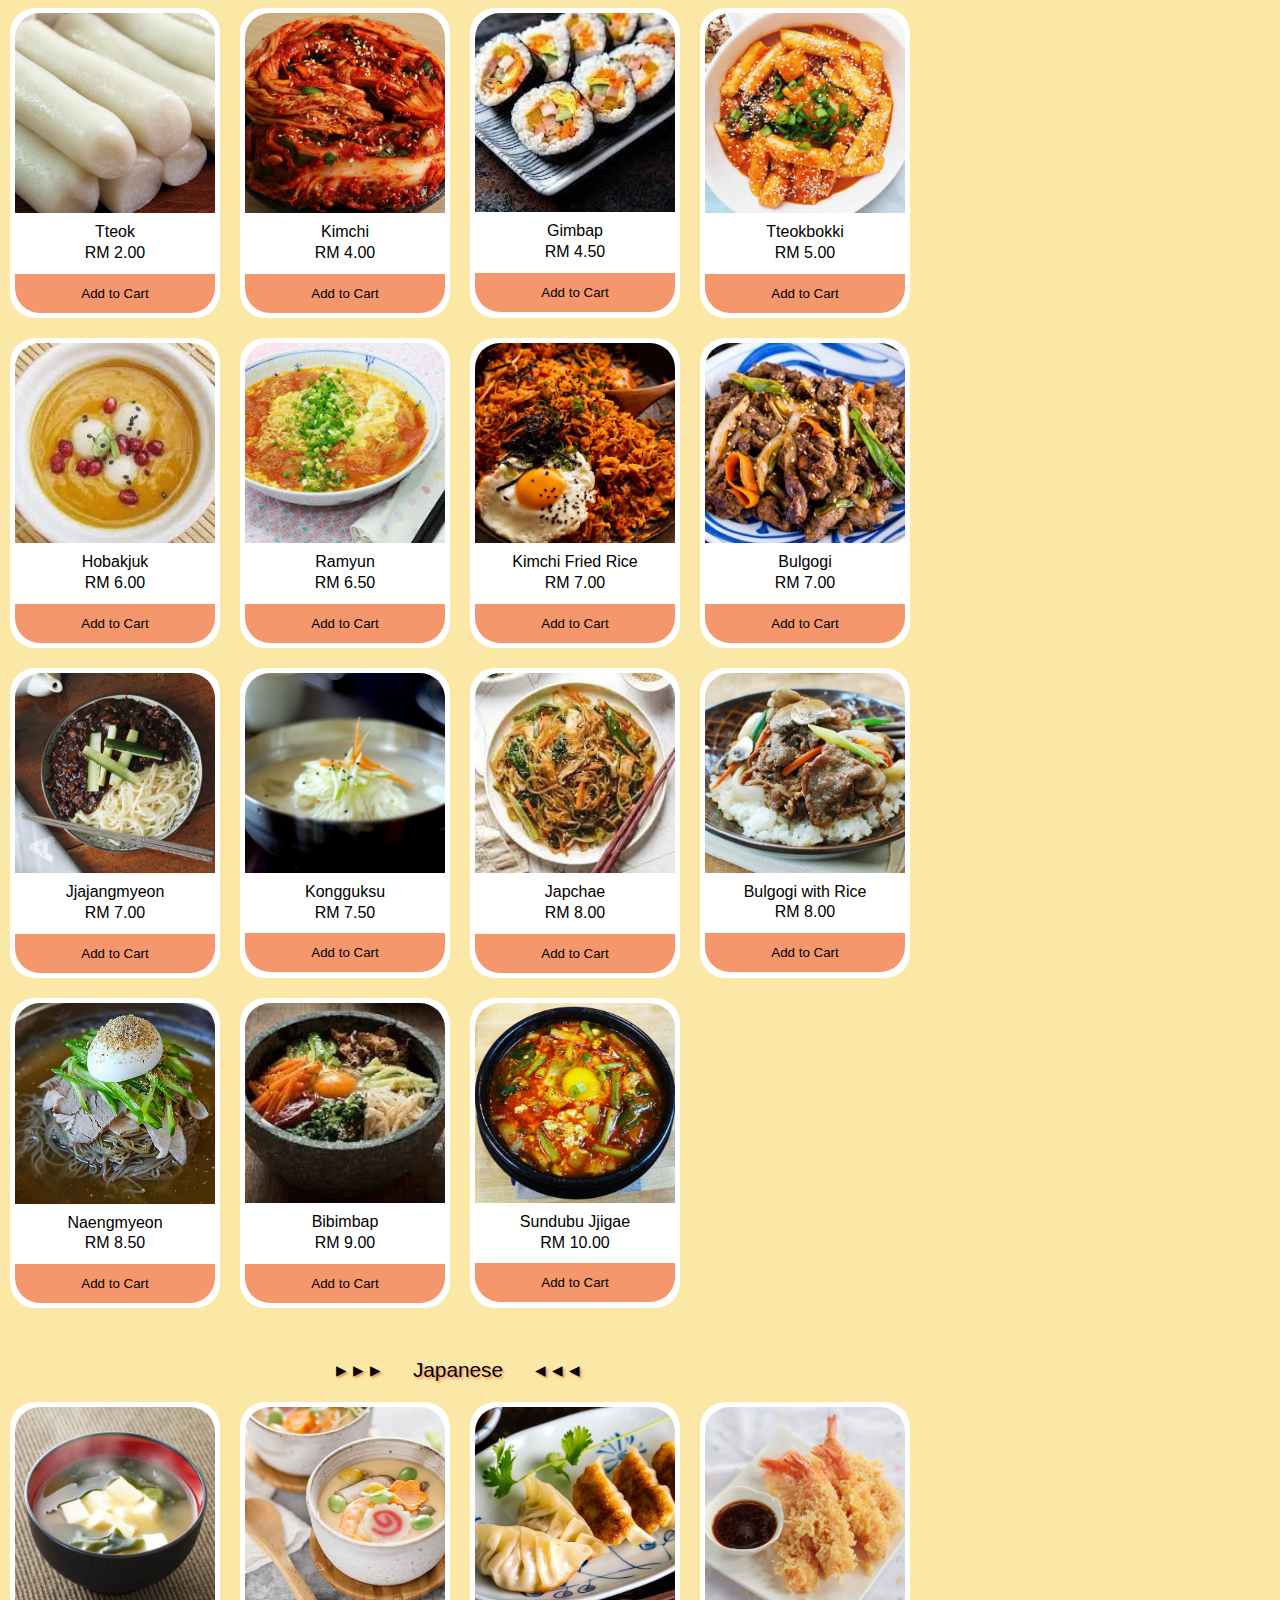
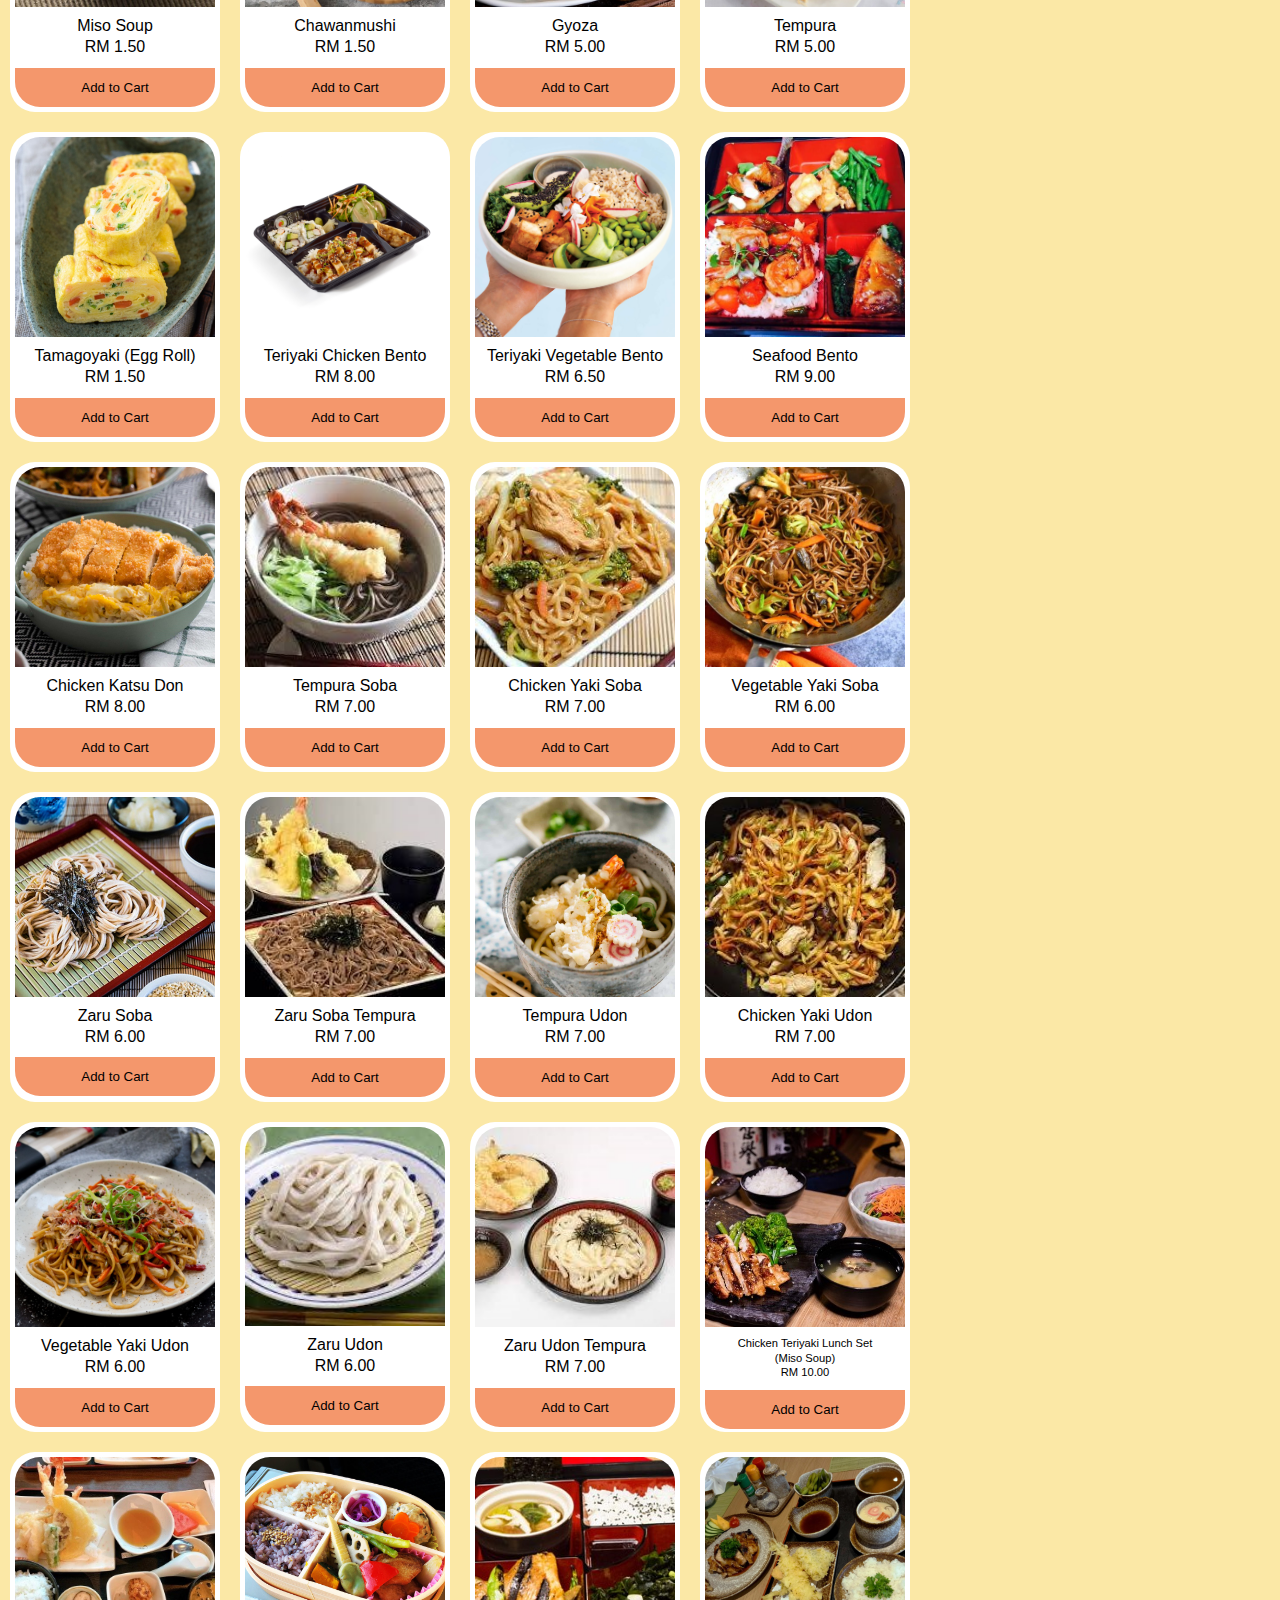
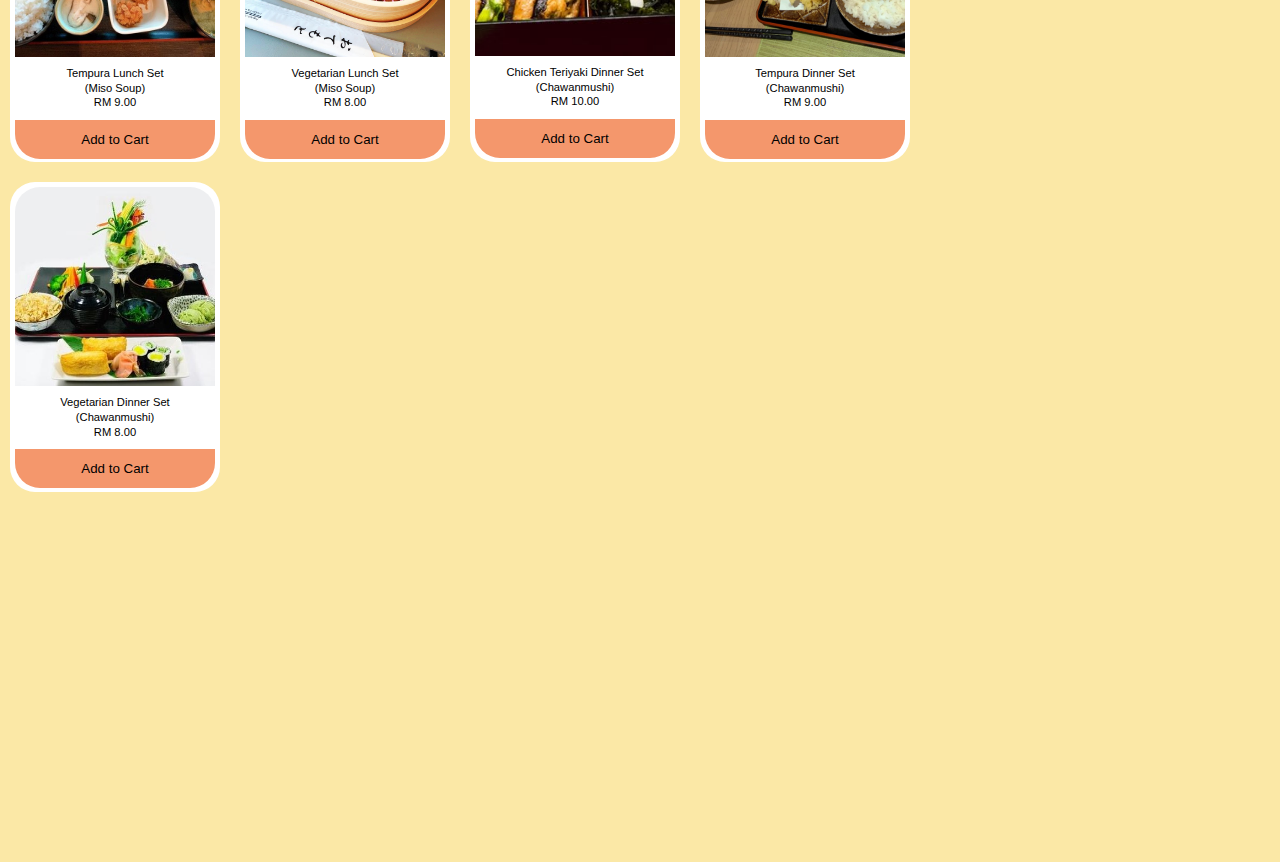
==== commit 3b9ff292: "Add files via upload" ====
--- a/website/nottsCafeteria.html
+++ b/website/nottsCafeteria.html
@@ -55,7 +55,7 @@
 	
 	<button id="back2top" onclick="smoothScrollToTop()"><p>Back To<br>Top</p></button>
 	
-	<div id="chatbox"><div id="display"></div><form></input><input type="text" id="userinput"></input></form></div>
+	<div id="chatbox"><div id="display"><div class="messages">hi</div></div><form></input><input type="text" id="userinput"></input></form></div>
 	
 	<!-- food catalogue starts from here -->
 	
--- a/website/nottsHome.css
+++ b/website/nottsHome.css
@@ -83,9 +83,21 @@
 	height: 190px;
 	margin: auto;
 	top: 3%;
+	left: 2%;
+	position: absolute;
+	border-radius: 5px;
+	overflow: scroll;
+}
+
+
+.messages {
+	background-color: green;
 	position: relative;
-	border-radius: 15px;
-}
+	line-height: 80%;
+	padding: 5px;
+	text-align: left;
+}
+
 
 #chatbox form {
 	bottom: 2%;
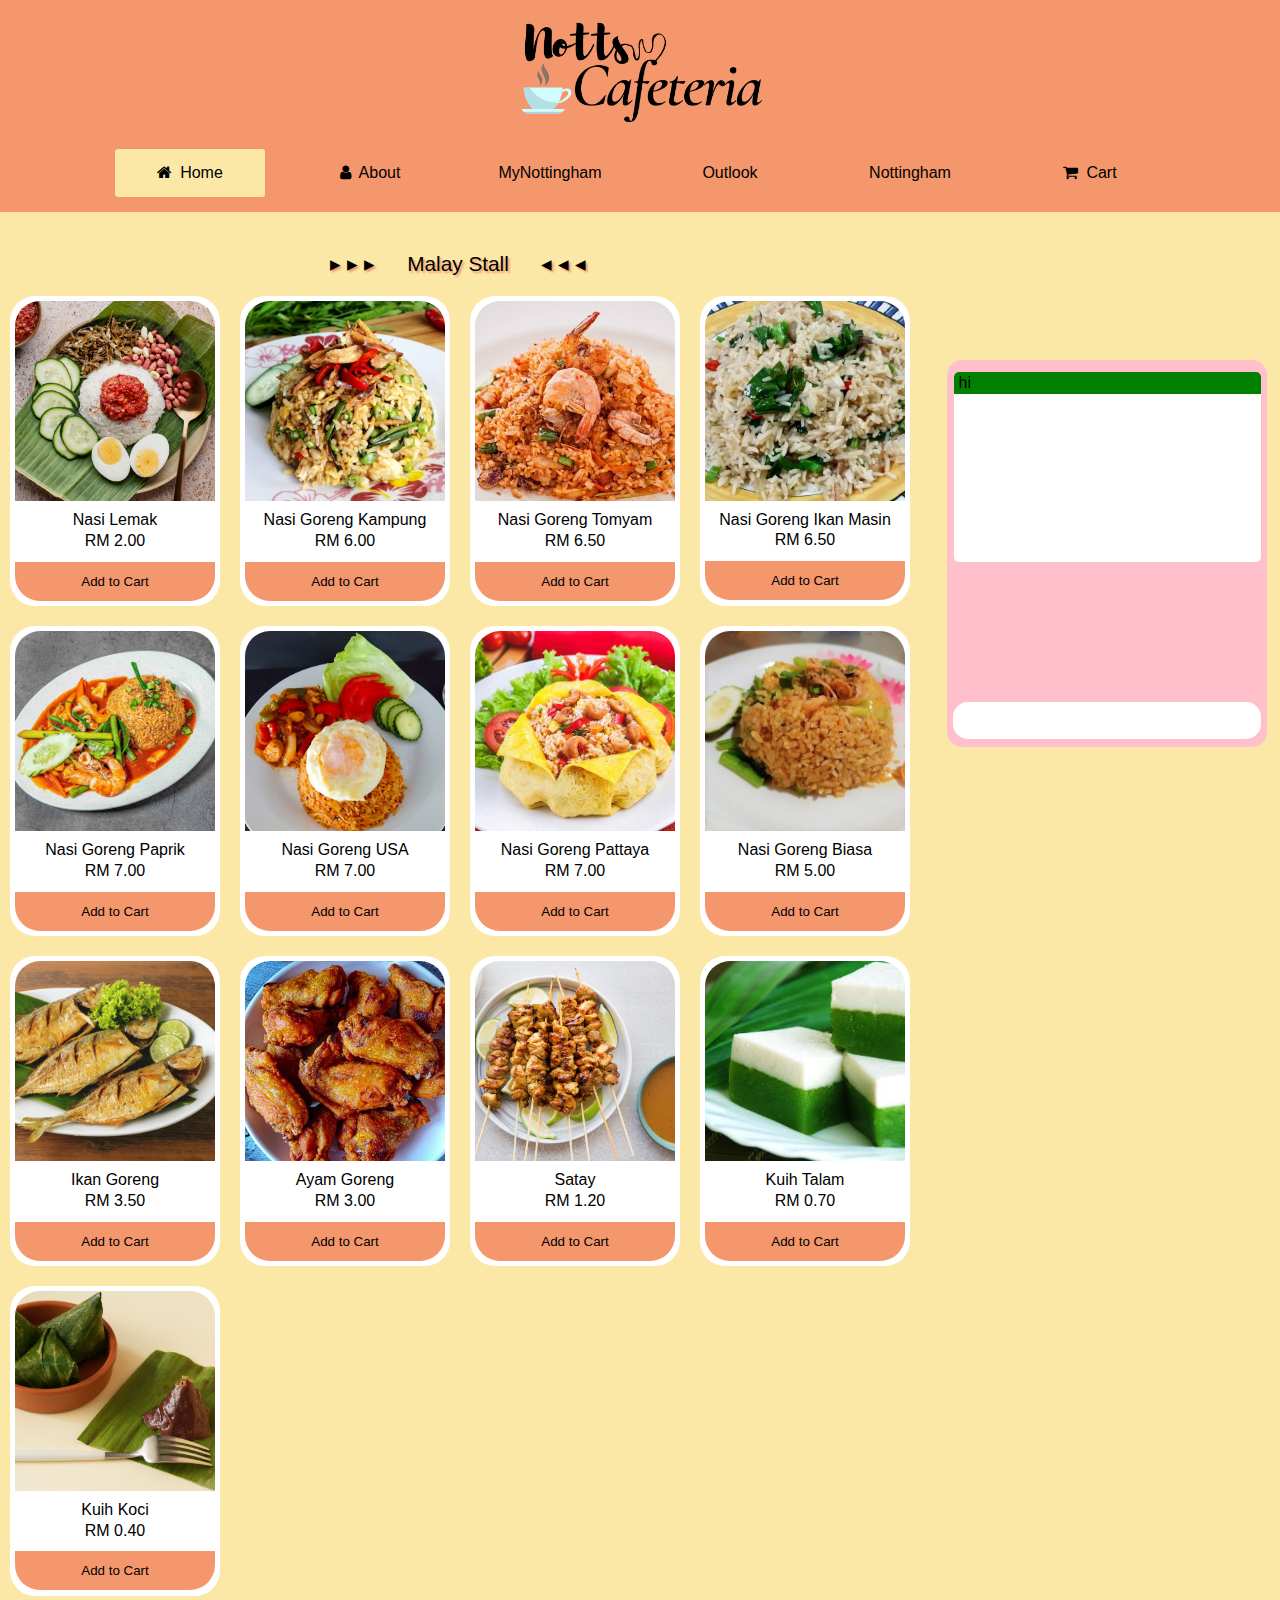
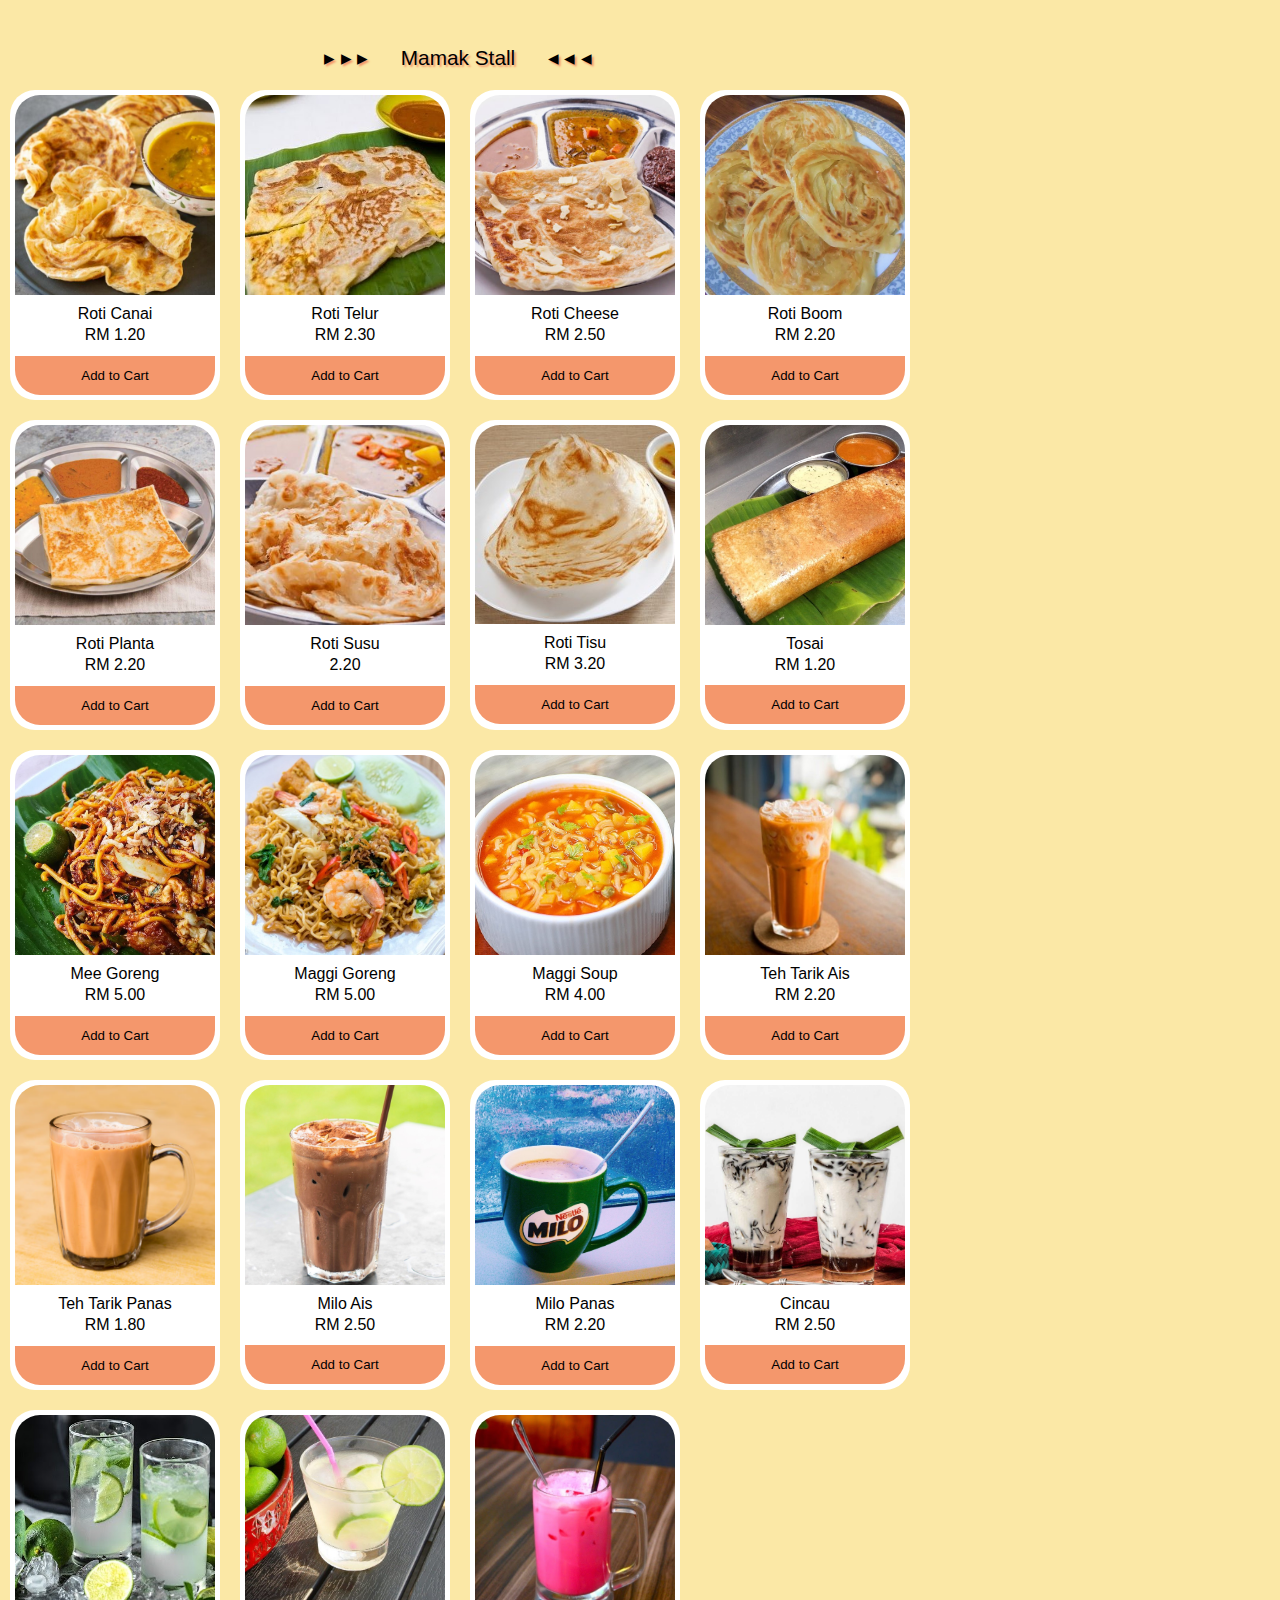
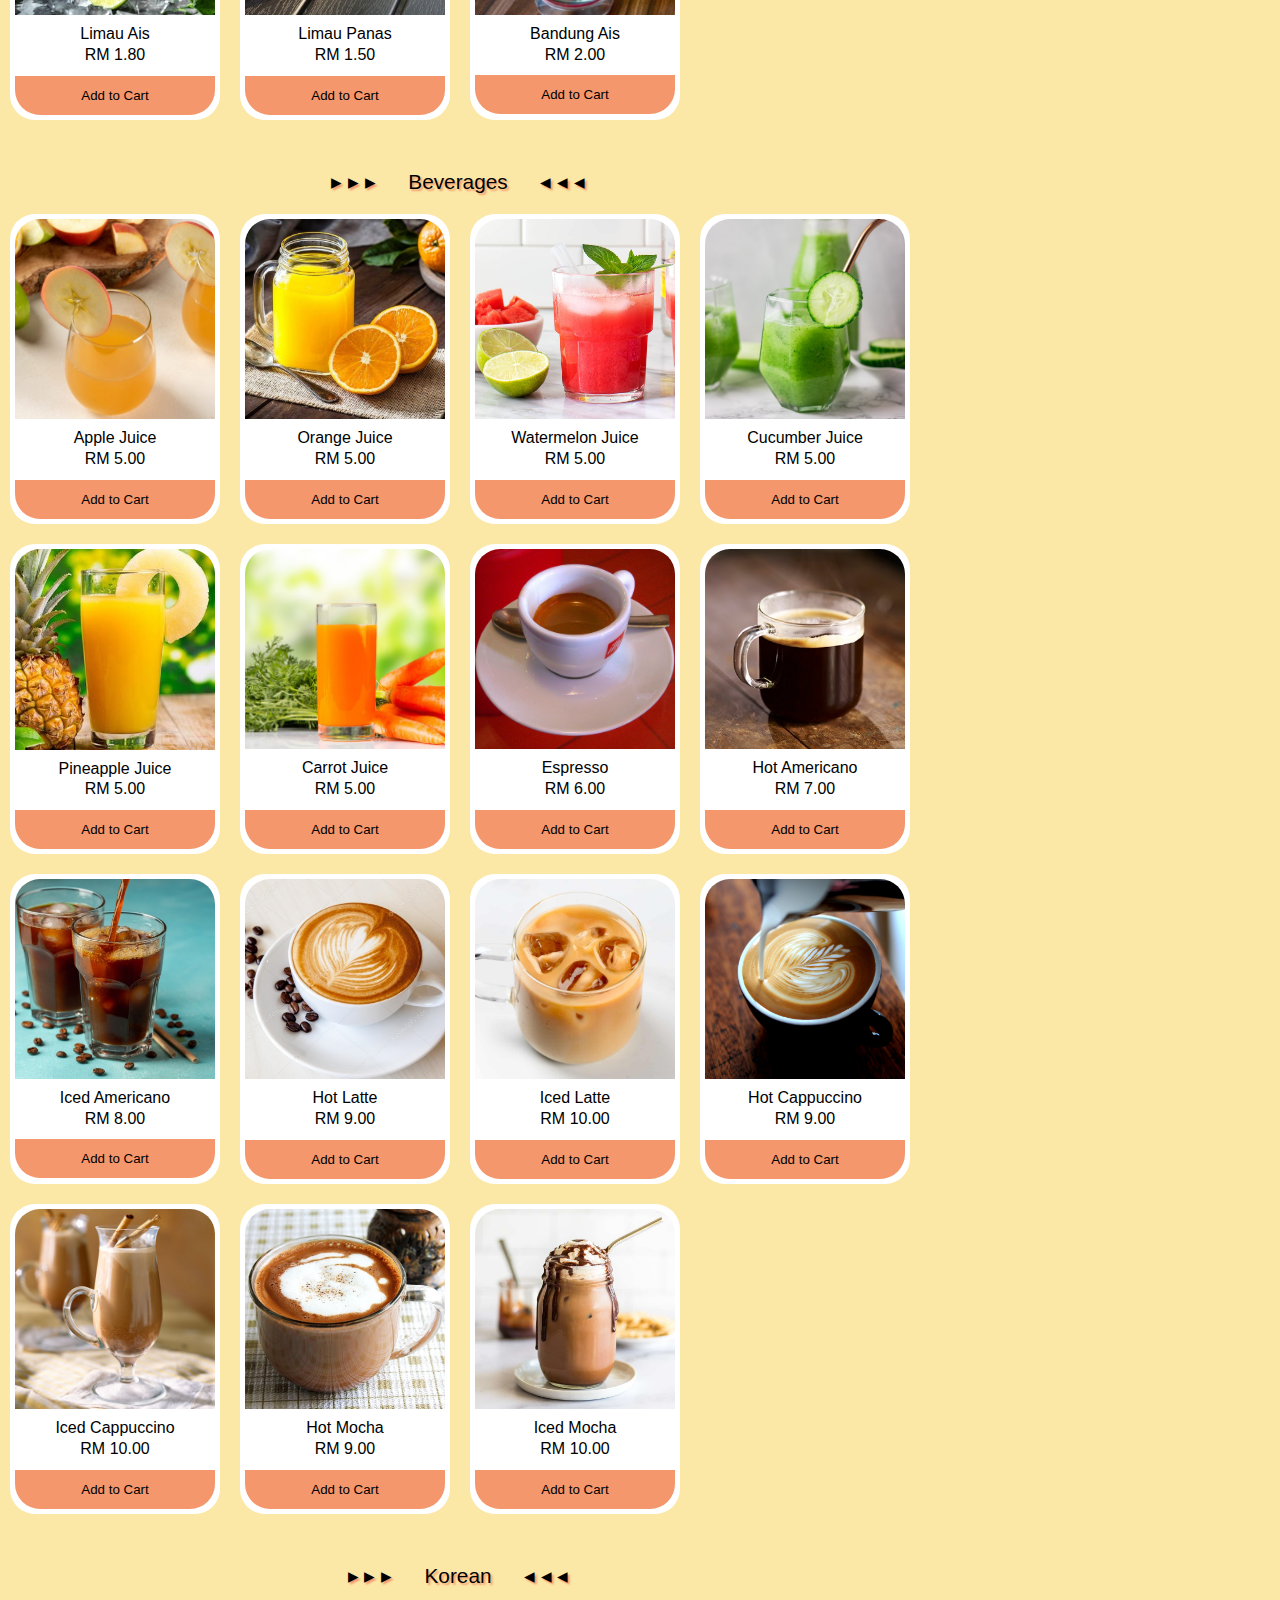
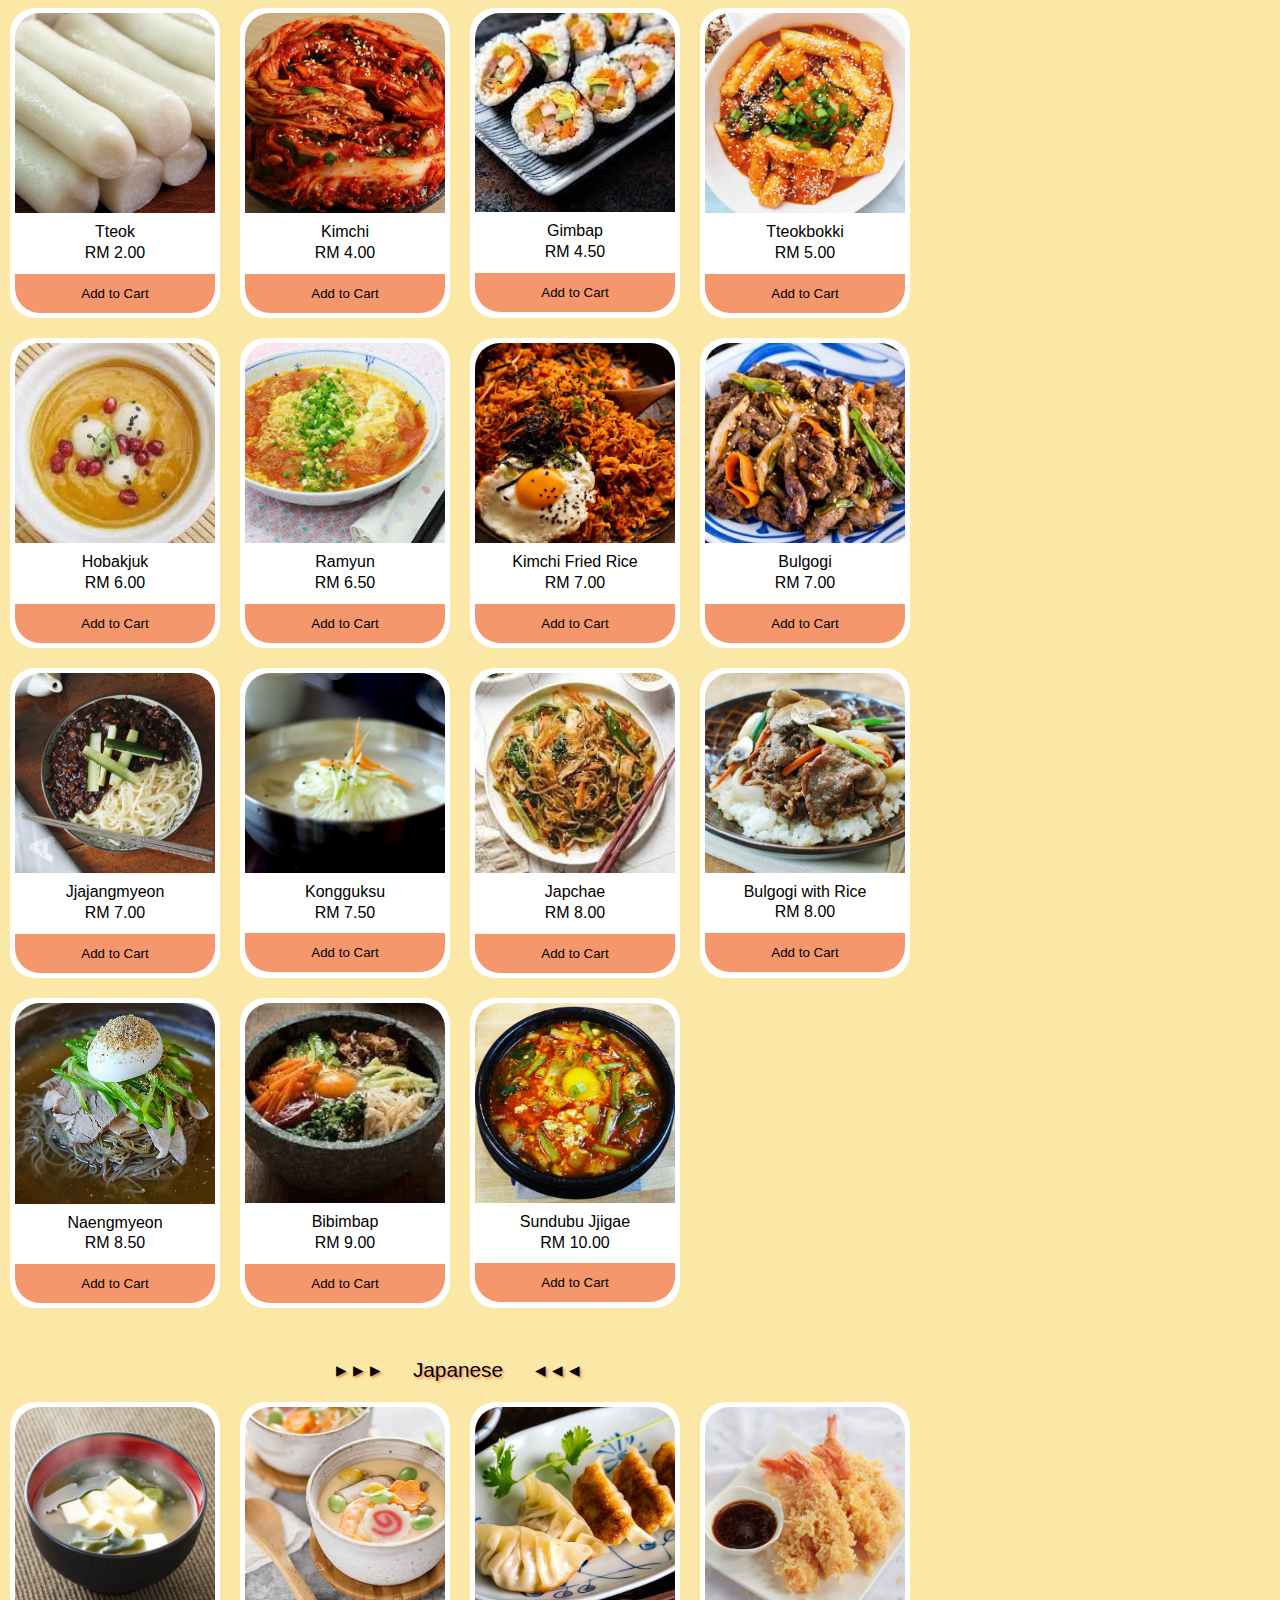
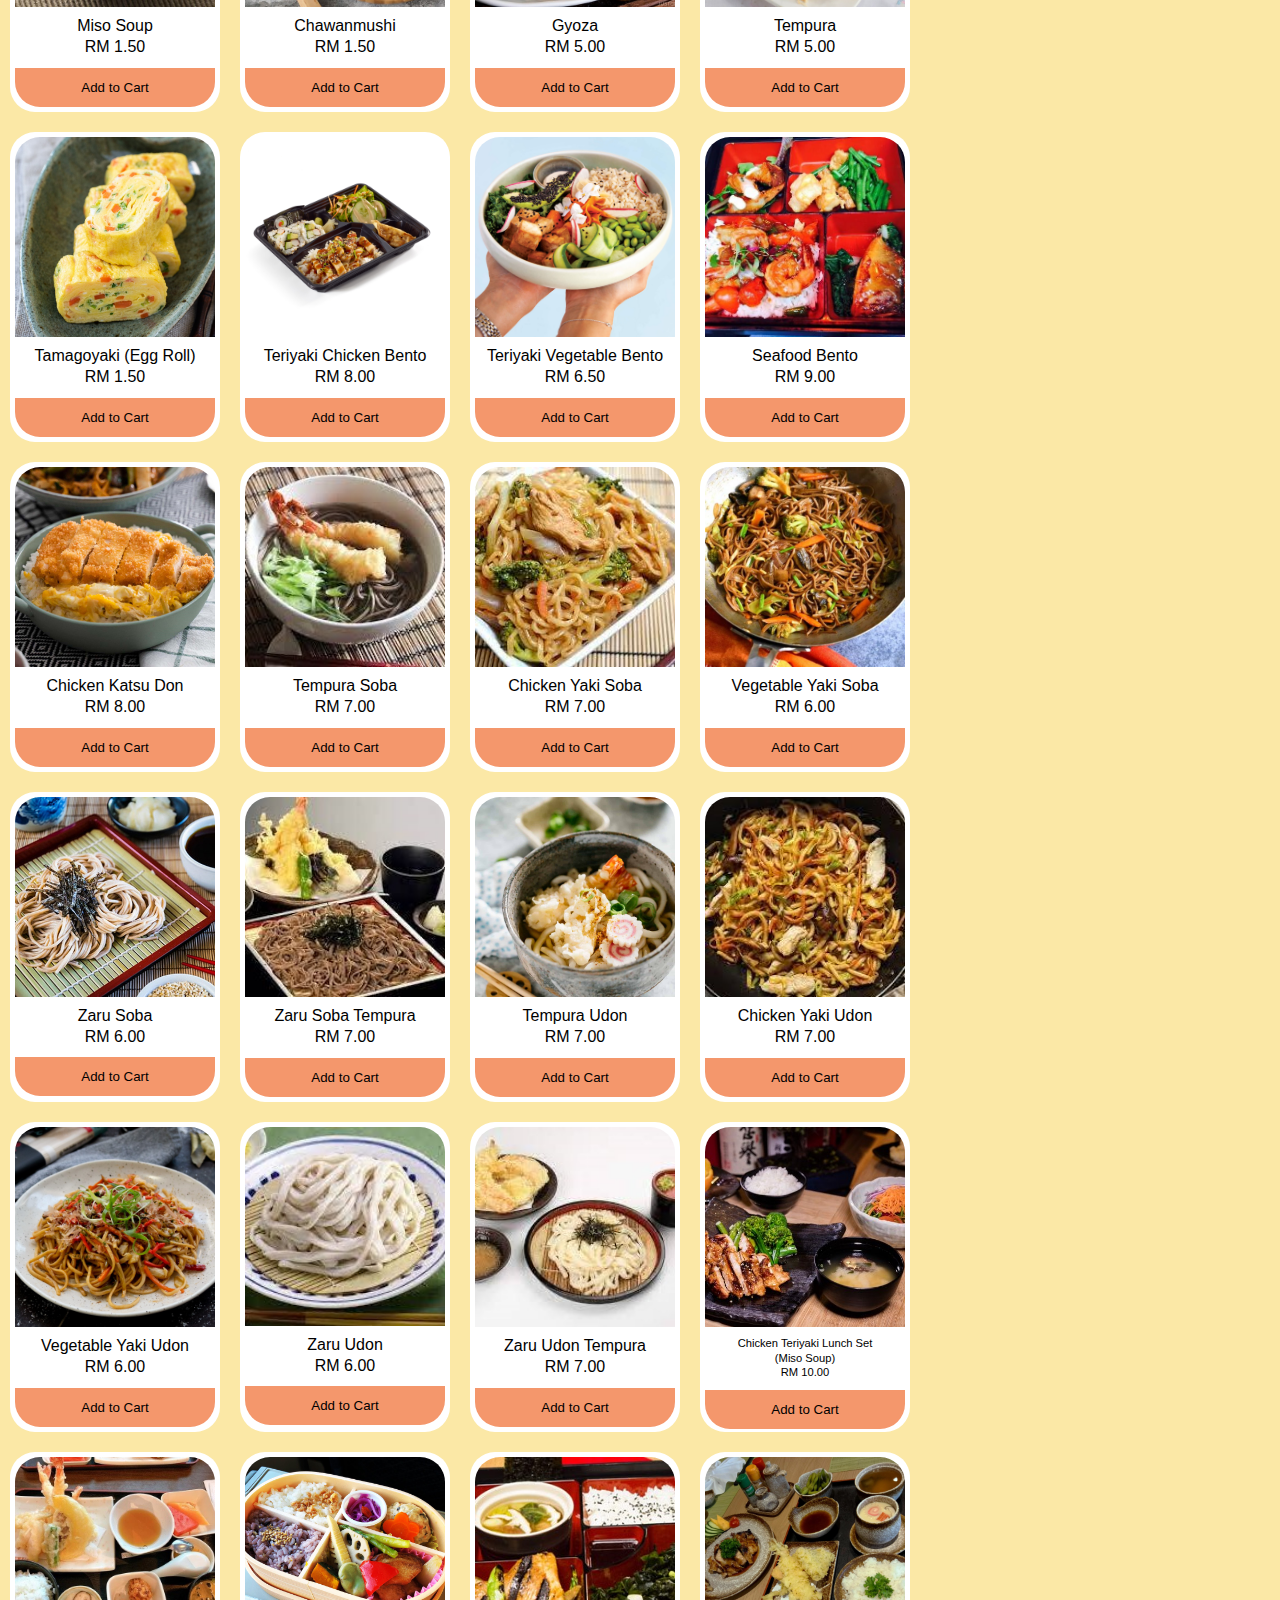
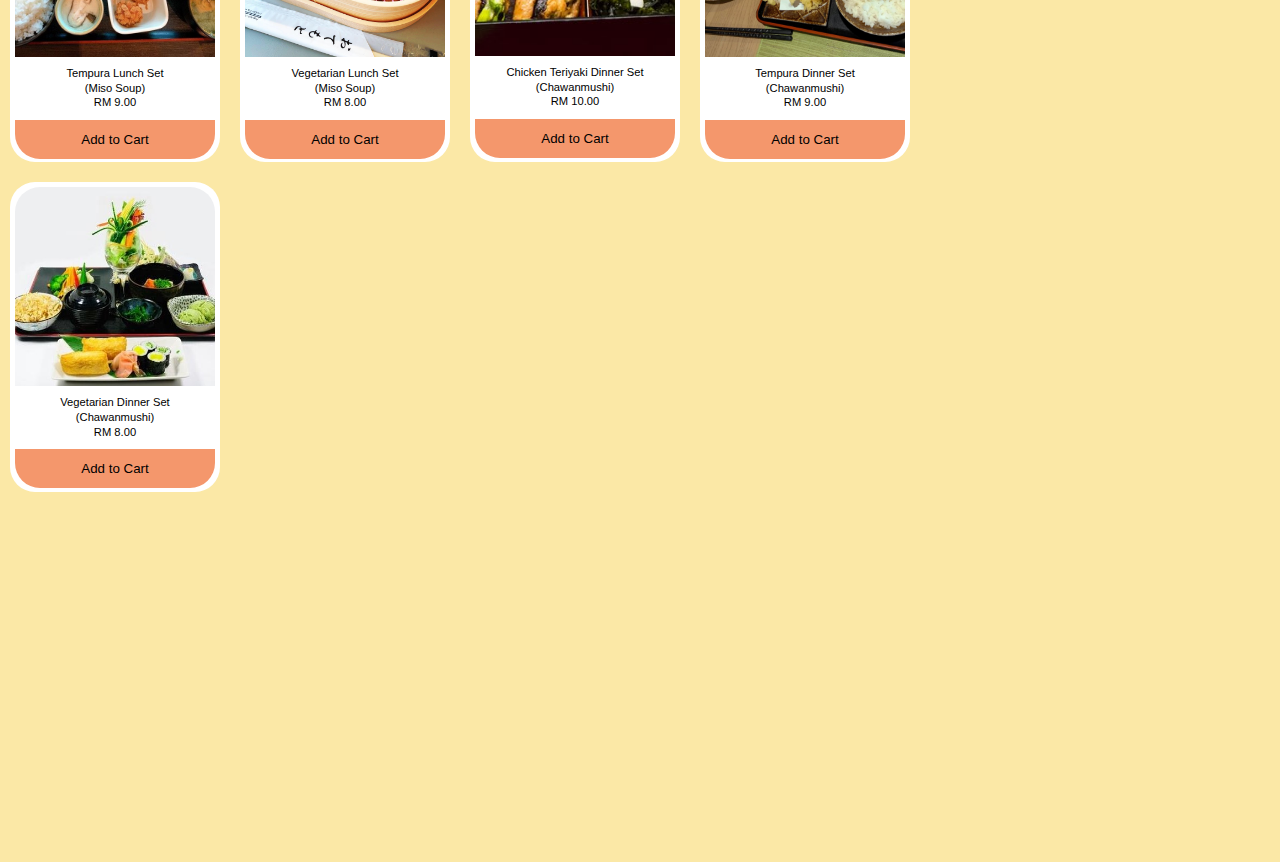
==== commit 592a0f6a: "Update nottsCafeteria.html" ====
--- a/website/nottsCafeteria.html
+++ b/website/nottsCafeteria.html
@@ -31,12 +31,14 @@
 		<ul>
 		<li class="active"><a href="#"><i class="fa fa-home"></i>Home</a></li>
 		<li><a href="#"><i class="fa fa-user"></i>About</a></li>
-		<li><a href="#">MyNottingham</a></li>
-		<li><a href="#">Outlook</a></li>
-		<li><a href="#">Vegetarian</a></li>
+		<li><a href="#"><a href="https://mynottingham.nottingham.ac.uk/">MyNottingham</a></a></li>
+		<li><a href="#"><a href="https://www.outlook.com/">Outlook</a></a></li>
+		<li><a href="#"><a href="https://www.nottingham.edu.my/index.aspx">Nottingham</a></a></li>
 		<li><div class="dropdown-wrapper">
 				<a href="#"><i class="fa fa-shopping-cart" aria-hidden="true"></i>Cart</a>
 					<div class="cart-dropdown">
+					
+					
 							<!-- cart starts here -->
 	
 							<div id="cart">
@@ -184,4 +186,4 @@
 
 </body>
 
-</html>+</html>
